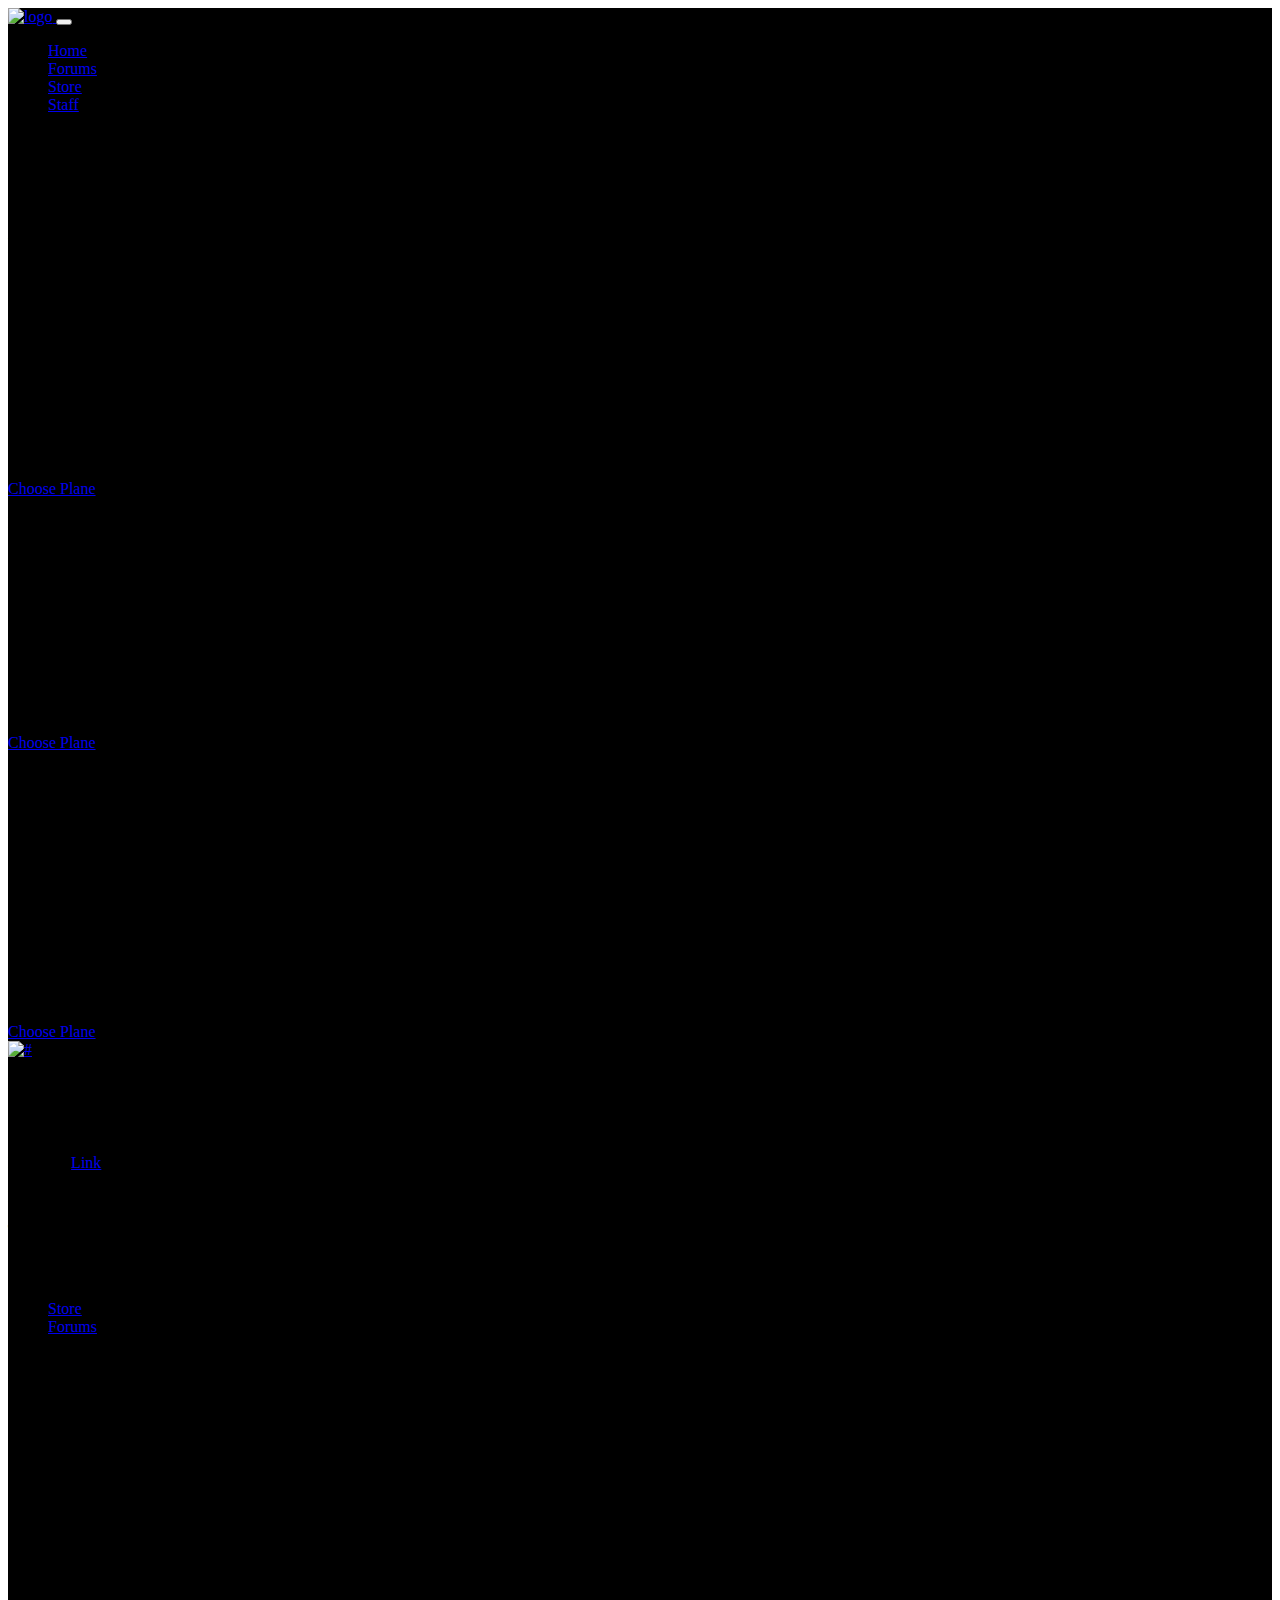
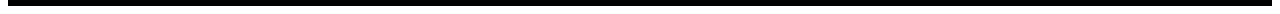
==== index.html @ 80702c4e "Merge pull request #1 from LouieHTran/configuration" ====
<!doctype html>
<html lang="en">
<head>
  <meta charset="utf-8">
  <meta name="viewport" content="width=device-width, initial-scale=1, shrink-to-fit=no">
  <title>PrismMC</title>
  <!-- Favicon --> <!-- Create Favicon for website -->
  <link rel="icon" href="img/favicon.png">
  <!-- Bootstrap CSS -->
  <link rel="stylesheet" href="css/bootstrap.min.css">
  <!-- Animate CSS -->
  <link rel="stylesheet" href="css/animate.css">
  <!-- owl carousel CSS -->
  <link rel="stylesheet" href="css/owl.carousel.min.css">
  <!-- font awesome CSS -->
  <link rel="stylesheet" href="css/all.css">
  <!-- flaticon CSS -->
  <link rel="stylesheet" href="css/flaticon.css">
  <link rel="stylesheet" href="css/themify-icons.css">
  <!-- font awesome CSS -->
  <link rel="stylesheet" href="css/magnific-popup.css">
  <!-- swiper CSS -->
  <link rel="stylesheet" href="css/slick.css">
  <!-- style CSS -->
  <link rel="stylesheet" href="css/style.css">
</head>

<body>
  <a name="top"></a>
  <div class="body_bg" style="background-color: black;">
    <a class="top" href="#top"><i class="fas fa-arrow-up"></i></a>

    <!-- header beginning -->
    <header class="main_menu">
      <div class="container">
        <div class="row align-items-center">
          <div class="col-lg-12">
            <nav class="navbar navbar-expand-lg navbar-light">
              <a class="navbar-brand" href="index.html"> <img src="img/logo.png" alt="logo"> </a>
              <button class="navbar-toggler" type="button" data-toggle="collapse"
                  data-target="#navbarSupportedContent" aria-controls="navbarSupportedContent"
                  aria-expanded="false" aria-label="Toggle navigation">
                  <span class="menu_icon"><i class="fas fa-bars"></i></span>
              </button>

              <div class="collapse navbar-collapse main-menu-item" id="navbarSupportedContent">
                <ul class="navbar-nav">
                  <li class="nav-item">
                    <a class="nav-link" href="index.html">Home</a>
                  </li>
                  <li class="nav-item">
                    <a class="nav-link" href="https://forums.prismmc.net">Forums</a>
                  </li>
                  <li class="nav-item">
                    <a class="nav-link" href="https://store.prismmc.net">Store</a>
                  </li>
                  <li class="nav-item">
                    <a class="nav-link" href="staff.html">Staff</a>
                  </li>
                </ul>
              </div>
            </nav>
          </div>
        </div>
      </div>
    </header>
    <!-- header ending -->

    <!-- banner beginning -->
    <section class="banner_part">
      <div class="container">
        <div class ="row align-items-center justfiy-content-between">
          <div class="col-lg-6 col-md-8">
            <div class="banner_text">
              <div class="banner_text_iner">
                <h1>Most Scuffed HCF Server Ever</h1> <!-- Get new h1 and p description -->
                <p>If you love HCF but hate the intensive pay-to-win aspects of
                  other servers, this server is that and more! It's even more
                  scuffed than the last! </p>
                </div>
              </div>
            </div>
          </div>
        </div>
      </section>
      <!-- banner ending -->

    <!-- tier pricing beginning -->
    <section class="pricing_part padding_top"> <!-- Rewrite scss pricing_part (name for single_pricing_part) -->
        <div class="container">
            <div class="row justify-content-center">
                <div class="col-lg-6">
                    <div class="section_tittle text-center"> <!-- Change section_tittle issue in common.scss (line139) -->
                        <h2>Ranks</h2>
                    </div>
                </div>
            </div>
            <div class="row justify-content-center">
                <div class="col-lg-3 col-sm-6">
                    <div class="single_pricing_part">
                        <p>Level 1</p>
                        <h3>$15.00</h3>
                        <ul>
                            <li>Colored Name (White)</li>
                            <li>1.5 hour Deathban</li>
                            <li>2 Lives</li>
                            <li>1 Vote Keys</li>
                            <li>Commands:<br>/hat
                        </ul>
                        <a href="#" class="btn_2">Choose Plane</a> <!-- change names for 'Choose Plane' -->
                    </div>
                </div>
                <div class="col-lg-3 col-sm-6">
                    <div class="single_pricing_part">
                        <p>Level 2</p>
                        <h3>$25.00</h3>
                        <ul>
                            <li>Colored Name (Gold)</li>
                            <li>1 hour Deathban</li>
                            <li>4 Lives</li>
                            <li>2 Vote Keys</li>
                            <li>Commands:<br>/craft<br>/hat
                        </ul>
                        <a href="#" class="btn_2">Choose Plane</a>
                    </div>
                </div>
                <div class="col-lg-3 col-sm-6">
                    <div class="single_pricing_part">
                        <p>Level 3</p>
                        <h3>$35.00</h3>
                        <ul>
                          <li>Colored Name (Diamond)</li>
                          <li>30 minute Deathban</li>
                          <li>6 Lives</li>
                          <li>3 Vote Keys</li>
                          <li>Commands:<br>/craft<br>/hat<br>/fixarmor<br>/bottle</li>
                        </ul>
                        <a href="#" class="btn_2">Choose Plane</a>
                    </div>
                </div>
            </div>
        </div>
    </section>
    <!-- tier pricing ending -->

    <!-- footer beginning -->
    <footer class="footer_part">
      <div class="footer_top">
          <div class="container">
              <div class="row">
                  <div class="col-sm-6 col-lg-3">
                      <div class="single_footer_part">
                          <a href="index.html" class="footer_logo_iner"> <img src="img/logo.png" alt="#"> </a>
                          <p>Heaven fruitful doesn't over lesser days appear creeping seasons so behold bearing</p> <!-- change description -->
                      </div>
                  </div>
                  <div class="col-sm-6 col-lg-3">
                      <div class="single_footer_part">
                          <h4>Contact Info</h4>
                          <p>Discord : <a href="https://discord.gg/efF7zVA">Link</a>
                          <p>Email : support@prismmc.net</p>
                          <p>Twitter :</p> <!-- Add link to twitter -->
                      </div>
                  </div>
                  <div class="col-sm-6 col-lg-3">
                      <div class="single_footer_part">
                          <h4>Important Links</h4>
                          <ul class="list-unstyled">
                              <li><a href="https://store.prismmc.net/">Store</a></li>
                              <li><a href="https://forums.prismmc.net/">Forums</a></li>
                          </ul>
                      </div>
                  </div>
                  <div class="col-sm-6 col-lg-3">
                      <div class="single_footer_part">
                          <iframe src="https://discordapp.com/widget?id=663951168111640586&theme=dark" width="350" height="250" allowtransparency="true" frameborder="0"></iframe>
                      </div>
                  </div>

              </div>
          </div>
      </div>
    </footer>
    <!--::footer_part end::-->








  </div>


  <!-- jquery plugins here-->
  <script src="js/jquery-1.12.1.min.js"></script>
  <!-- popper js -->
  <script src="js/popper.min.js"></script>
  <!-- bootstrap js -->
  <script src="js/bootstrap.min.js"></script>
  <!-- easing js -->
  <script src="js/jquery.magnific-popup.js"></script>
  <!-- swiper js -->
  <script src="js/swiper.min.js"></script>
  <!-- swiper js -->
  <script src="js/masonry.pkgd.js"></script>
  <!-- particles js -->
  <script src="js/owl.carousel.min.js"></script>
  <script src="js/jquery.nice-select.min.js"></script>
  <!-- slick js -->
  <script src="js/slick.min.js"></script>
  <script src="js/jquery.counterup.min.js"></script>
  <script src="js/waypoints.min.js"></script>
  <script src="js/contact.js"></script>
  <script src="js/jquery.ajaxchimp.min.js"></script>
  <script src="js/jquery.form.js"></script>
  <script src="js/jquery.validate.min.js"></script>
  <script src="js/mail-script.js"></script>
  <!-- custom js -->
  <script src="js/custom.js"></script>
</body>


</html>
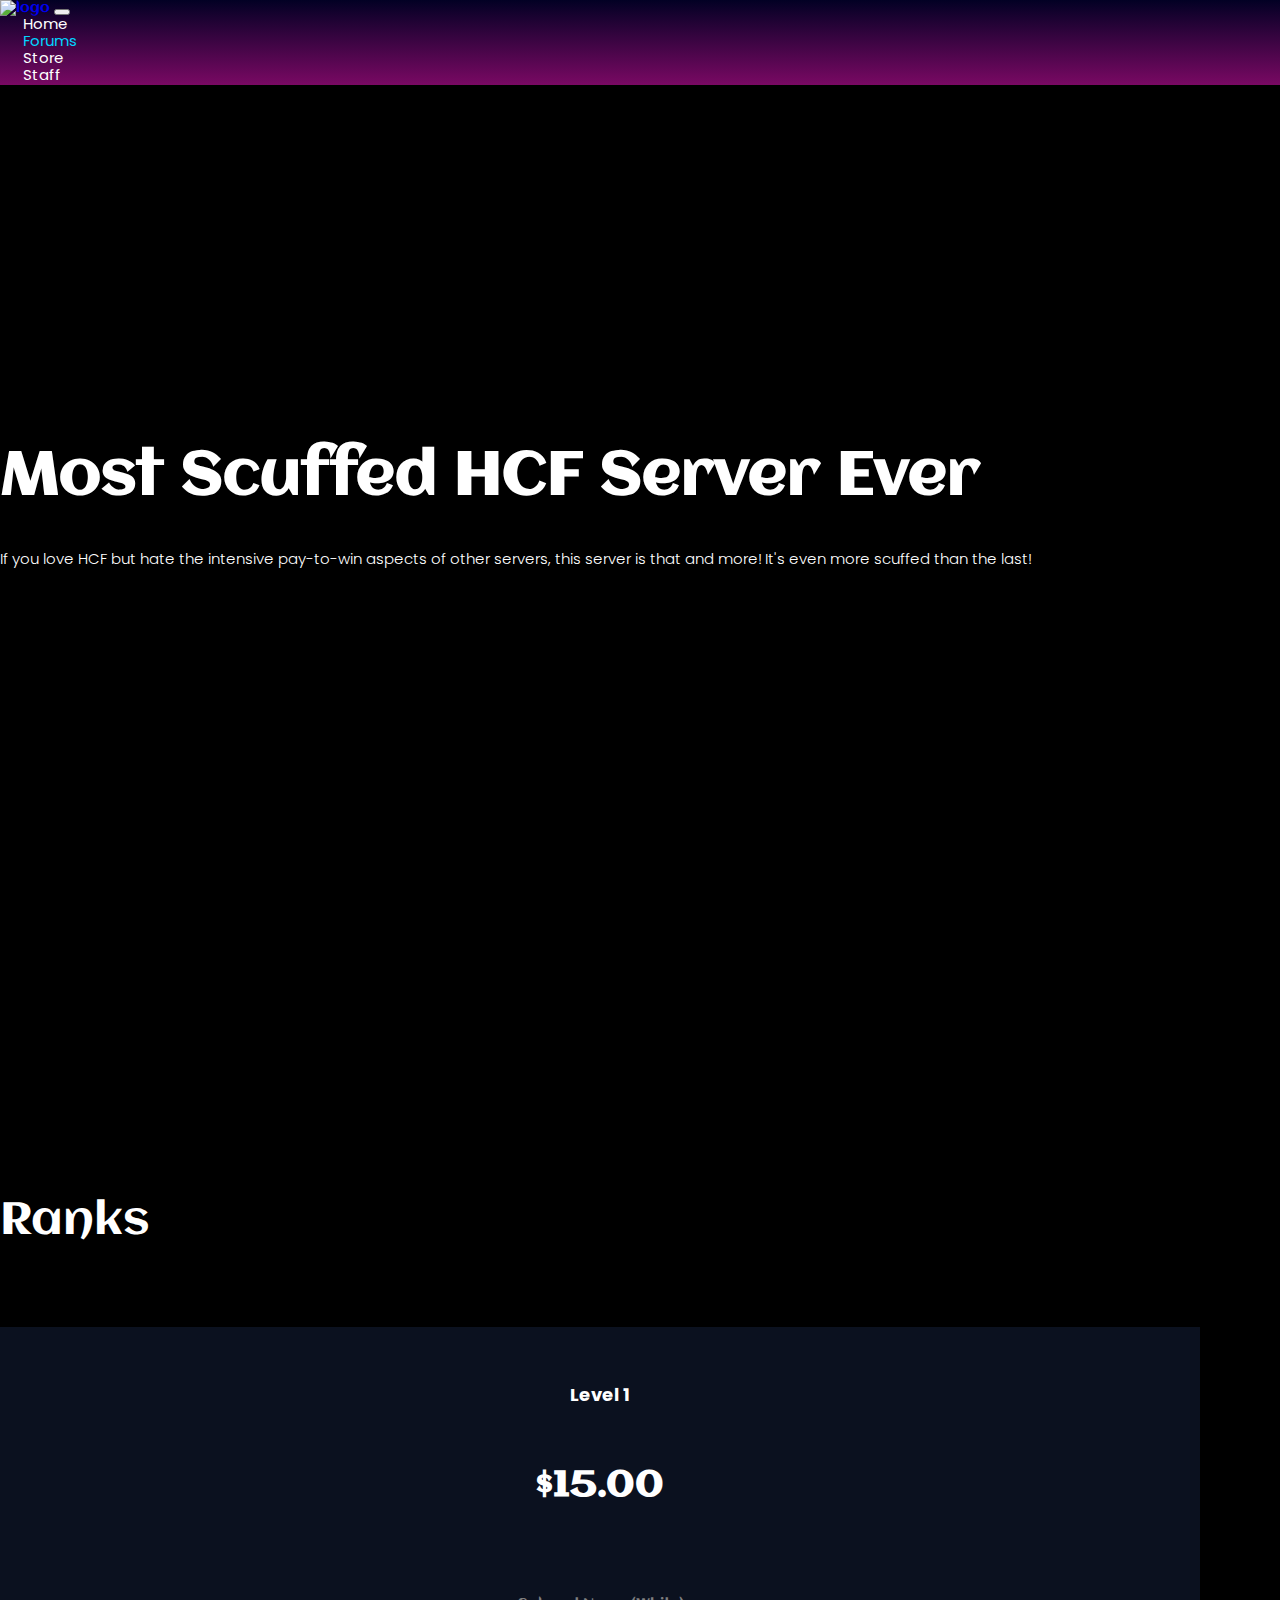
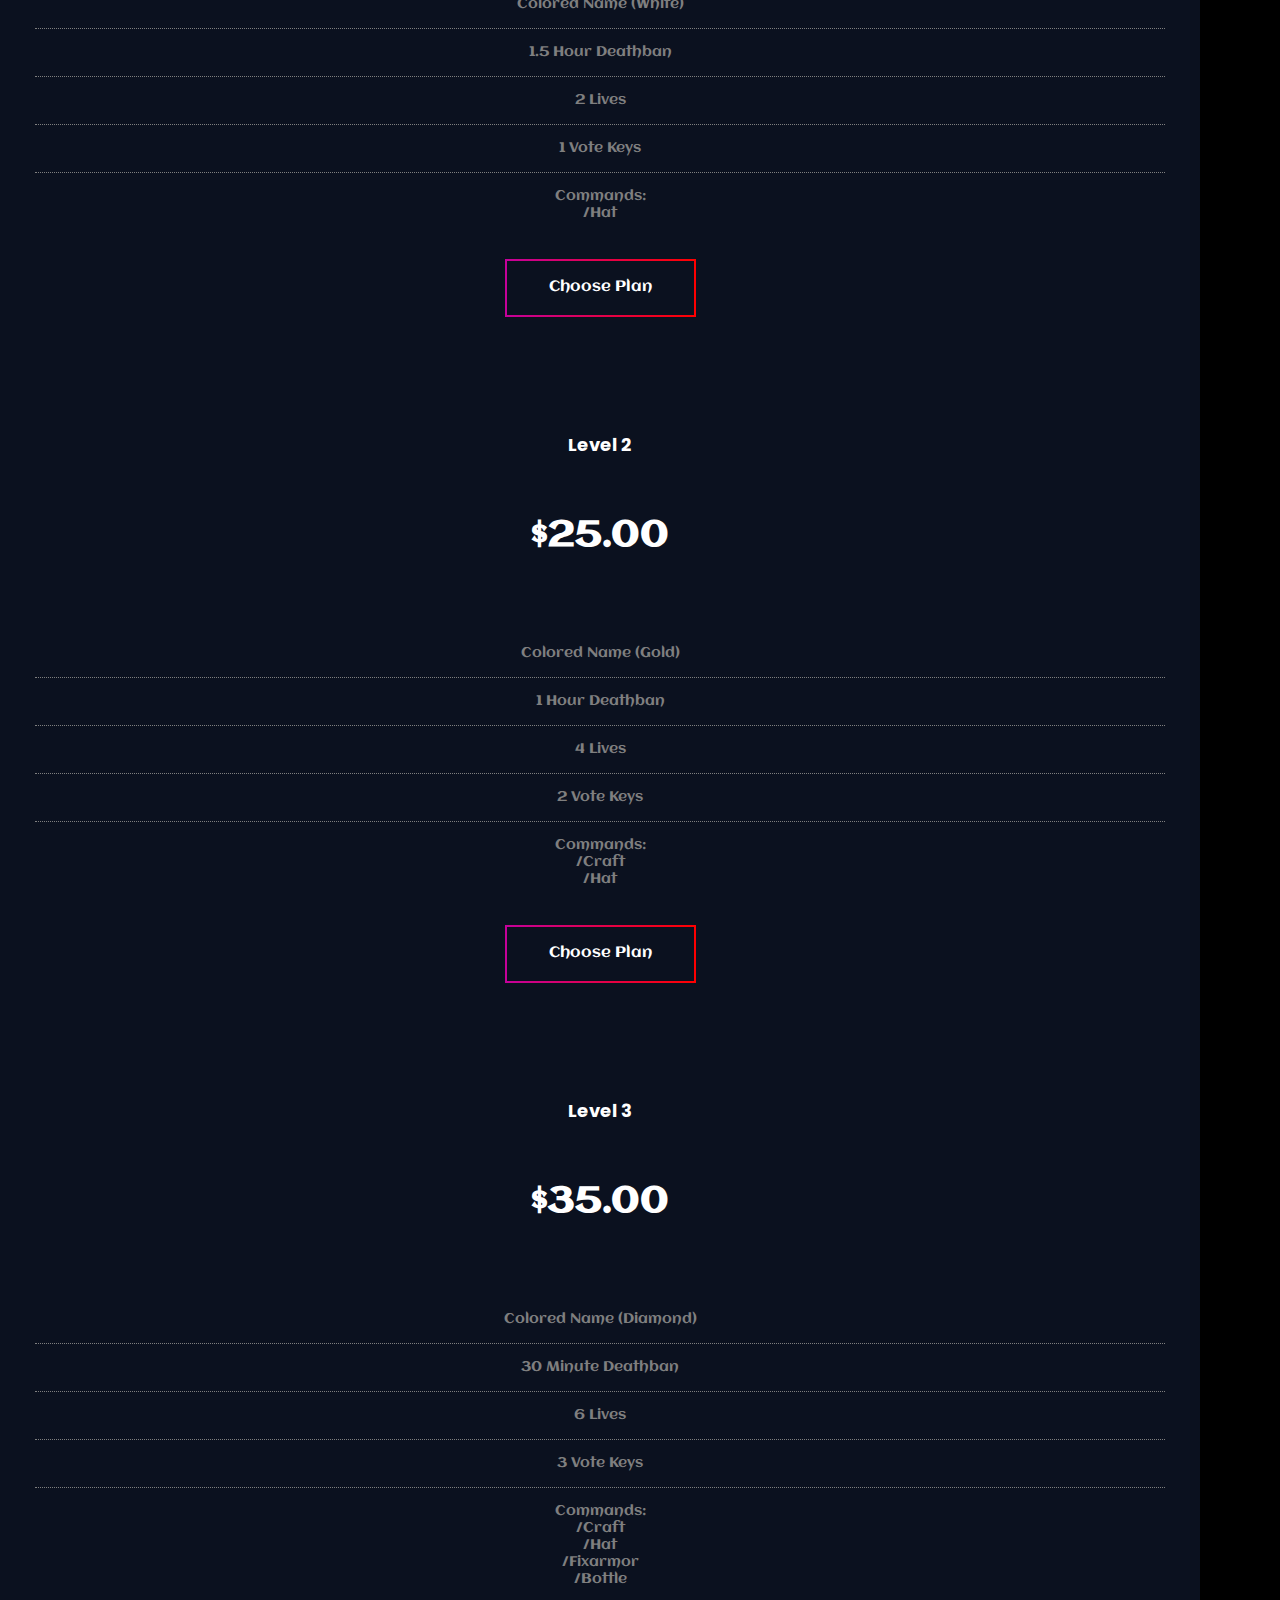
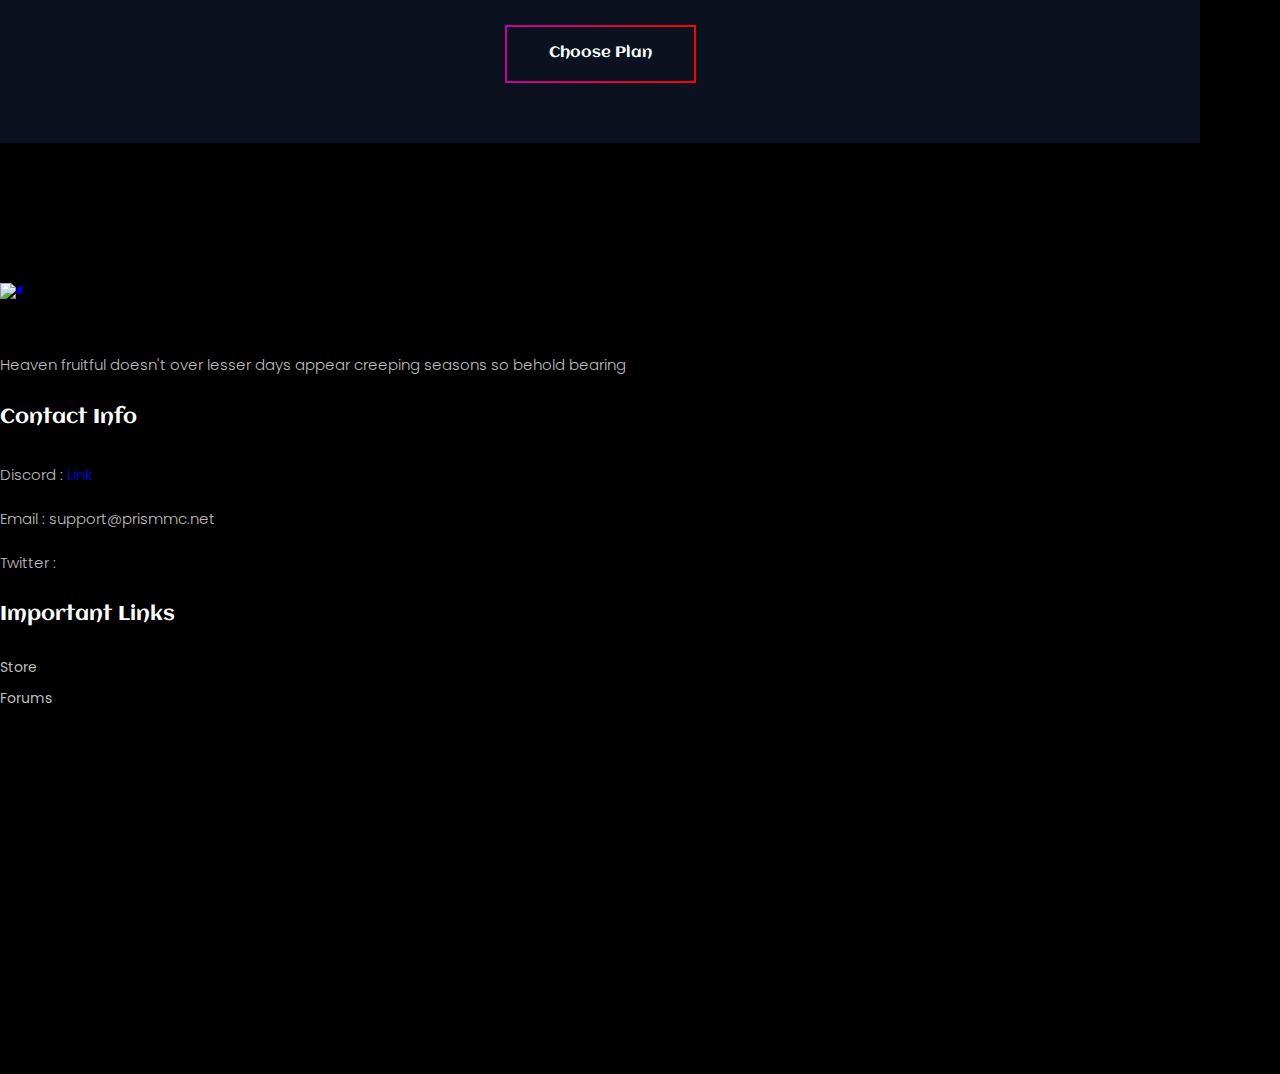
==== commit 5b82ca51: "Rename index to index.html" ====
--- a/index.html
+++ b/index.html
@@ -4,8 +4,11 @@
   <meta charset="utf-8">
   <meta name="viewport" content="width=device-width, initial-scale=1, shrink-to-fit=no">
   <title>PrismMC</title>
-  <!-- Favicon --> <!-- Create Favicon for website -->
-  <link rel="icon" href="img/favicon.png">
+  <!-- Favicon --> <!-- Get a better fucking favicon -->
+  <link rel="apple-touch-icon" sizes="180x180" href="img/favicon/apple-touch-icon.png">
+  <link rel="icon" type="image/png" sizes="32x32" href="img/favicon/favicon-32x32.png">
+  <link rel="icon" type="image/png" sizes="16x16" href="img/favicon/favicon-16x16.png">
+  <link rel="manifest" href="/site.webmanifest">
   <!-- Bootstrap CSS -->
   <link rel="stylesheet" href="css/bootstrap.min.css">
   <!-- Animate CSS -->
@@ -46,7 +49,7 @@
               <div class="collapse navbar-collapse main-menu-item" id="navbarSupportedContent">
                 <ul class="navbar-nav">
                   <li class="nav-item">
-                    <a class="nav-link" href="index.html">Home</a>
+                    <a class="nav-link" href="https://prismmc.net">Home</a>
                   </li>
                   <li class="nav-item">
                     <a class="nav-link" href="https://forums.prismmc.net">Forums</a>
@@ -107,7 +110,7 @@
                             <li>1 Vote Keys</li>
                             <li>Commands:<br>/hat
                         </ul>
-                        <a href="#" class="btn_2">Choose Plane</a> <!-- change names for 'Choose Plane' -->
+                        <a href="https://store.prismmc.net" class="btn_2">Choose Plan</a> <!-- change names for 'Choose Plane' -->
                     </div>
                 </div>
                 <div class="col-lg-3 col-sm-6">
@@ -121,7 +124,7 @@
                             <li>2 Vote Keys</li>
                             <li>Commands:<br>/craft<br>/hat
                         </ul>
-                        <a href="#" class="btn_2">Choose Plane</a>
+                        <a href="https://store.prismmc.net" class="btn_2">Choose Plan</a>
                     </div>
                 </div>
                 <div class="col-lg-3 col-sm-6">
@@ -135,7 +138,7 @@
                           <li>3 Vote Keys</li>
                           <li>Commands:<br>/craft<br>/hat<br>/fixarmor<br>/bottle</li>
                         </ul>
-                        <a href="#" class="btn_2">Choose Plane</a>
+                        <a href="https://store.prismmc.net" class="btn_2">Choose Plan</a>
                     </div>
                 </div>
             </div>
--- a/css/style.css
+++ b/css/style.css
@@ -0,0 +1,6495 @@
+/**************** extend css start ****************/
+@import url("https://fonts.googleapis.com/css?family=Aclonica|Poppins:300,400,500,600&display=swap");
+
+/* line 8, ../../01 cl html template/03_jun 2019/186_Gaiming_html/sass/_extends.scss */
+.main_menu .main-menu-item .nav-item a:before {
+  background-image: -webkit-gradient(linear, right top, left top, from(#c6019a), to(#ff0000));
+  background-image: -webkit-linear-gradient(right, #c6019a 0%, #ff0000 100%);
+  background-image: -o-linear-gradient(right, #c6019a 0%, #ff0000 100%);
+  background-image: linear-gradient(to left, #c6019a 0%, #ff0000 100%);
+}
+
+/**************** common css start ****************/
+/* line 3, ../../01 cl html template/03_jun 2019/186_Gaiming_html/sass/_common.scss */
+body {
+  font-family: "Aclonica", sans-serif;
+  padding: 0;
+  margin: 0;
+  font-size: 14px;
+}
+
+/* line 9, ../../01 cl html template/03_jun 2019/186_Gaiming_html/sass/_common.scss */
+.message_submit_form:focus {
+  outline: none;
+}
+
+/* line 12, ../../01 cl html template/03_jun 2019/186_Gaiming_html/sass/_common.scss */
+input:hover, input:focus {
+  outline: none !important;
+}
+
+/* line 15, ../../01 cl html template/03_jun 2019/186_Gaiming_html/sass/_common.scss */
+.gray_bg {
+  background-color: #f7f7f7;
+}
+
+/* line 18, ../../01 cl html template/03_jun 2019/186_Gaiming_html/sass/_common.scss */
+.section_padding {
+  padding: 140px 0px;
+}
+
+@media only screen and (min-width: 992px) and (max-width: 1200px) {
+  /* line 18, ../../01 cl html template/03_jun 2019/186_Gaiming_html/sass/_common.scss */
+  .section_padding {
+    padding: 100px 0px;
+  }
+}
+
+@media only screen and (min-width: 768px) and (max-width: 991px) {
+  /* line 18, ../../01 cl html template/03_jun 2019/186_Gaiming_html/sass/_common.scss */
+  .section_padding {
+    padding: 70px 0px;
+  }
+}
+
+@media (max-width: 576px) {
+  /* line 18, ../../01 cl html template/03_jun 2019/186_Gaiming_html/sass/_common.scss */
+  .section_padding {
+    padding: 70px 0px;
+  }
+}
+
+@media only screen and (min-width: 576px) and (max-width: 767px) {
+  /* line 18, ../../01 cl html template/03_jun 2019/186_Gaiming_html/sass/_common.scss */
+  .section_padding {
+    padding: 70px 0px;
+  }
+}
+
+/* line 33, ../../01 cl html template/03_jun 2019/186_Gaiming_html/sass/_common.scss */
+.single_padding_top {
+  padding-top: 140px !important;
+}
+
+@media only screen and (min-width: 992px) and (max-width: 1200px) {
+  /* line 33, ../../01 cl html template/03_jun 2019/186_Gaiming_html/sass/_common.scss */
+  .single_padding_top {
+    padding-top: 70px !important;
+  }
+}
+
+@media only screen and (min-width: 768px) and (max-width: 991px) {
+  /* line 33, ../../01 cl html template/03_jun 2019/186_Gaiming_html/sass/_common.scss */
+  .single_padding_top {
+    padding-top: 70px !important;
+  }
+}
+
+@media (max-width: 576px) {
+  /* line 33, ../../01 cl html template/03_jun 2019/186_Gaiming_html/sass/_common.scss */
+  .single_padding_top {
+    padding-top: 70px !important;
+  }
+}
+
+@media only screen and (min-width: 576px) and (max-width: 767px) {
+  /* line 33, ../../01 cl html template/03_jun 2019/186_Gaiming_html/sass/_common.scss */
+  .single_padding_top {
+    padding-top: 100px !important;
+  }
+}
+
+/* line 48, ../../01 cl html template/03_jun 2019/186_Gaiming_html/sass/_common.scss */
+.padding_top {
+  padding-top: 140px;
+}
+
+@media only screen and (min-width: 992px) and (max-width: 1200px) {
+  /* line 48, ../../01 cl html template/03_jun 2019/186_Gaiming_html/sass/_common.scss */
+  .padding_top {
+    padding-top: 100px;
+  }
+}
+
+@media only screen and (min-width: 768px) and (max-width: 991px) {
+  /* line 48, ../../01 cl html template/03_jun 2019/186_Gaiming_html/sass/_common.scss */
+  .padding_top {
+    padding-top: 70px;
+  }
+}
+
+@media (max-width: 576px) {
+  /* line 48, ../../01 cl html template/03_jun 2019/186_Gaiming_html/sass/_common.scss */
+  .padding_top {
+    padding-top: 70px;
+  }
+}
+
+@media only screen and (min-width: 576px) and (max-width: 767px) {
+  /* line 48, ../../01 cl html template/03_jun 2019/186_Gaiming_html/sass/_common.scss */
+  .padding_top {
+    padding-top: 70px;
+  }
+}
+
+/* line 63, ../../01 cl html template/03_jun 2019/186_Gaiming_html/sass/_common.scss */
+.padding_bottom {
+  padding-bottom: 140px;
+}
+
+@media only screen and (min-width: 992px) and (max-width: 1200px) {
+  /* line 63, ../../01 cl html template/03_jun 2019/186_Gaiming_html/sass/_common.scss */
+  .padding_bottom {
+    padding-bottom: 100px;
+  }
+}
+
+@media only screen and (min-width: 768px) and (max-width: 991px) {
+  /* line 63, ../../01 cl html template/03_jun 2019/186_Gaiming_html/sass/_common.scss */
+  .padding_bottom {
+    padding-bottom: 70px;
+  }
+}
+
+@media (max-width: 576px) {
+  /* line 63, ../../01 cl html template/03_jun 2019/186_Gaiming_html/sass/_common.scss */
+  .padding_bottom {
+    padding-bottom: 70px;
+  }
+}
+
+@media only screen and (min-width: 576px) and (max-width: 767px) {
+  /* line 63, ../../01 cl html template/03_jun 2019/186_Gaiming_html/sass/_common.scss */
+  .padding_bottom {
+    padding-bottom: 70px;
+  }
+}
+
+/* line 78, ../../01 cl html template/03_jun 2019/186_Gaiming_html/sass/_common.scss */
+a {
+  text-decoration: none;
+  -webkit-transition: 0.5s;
+  transition: 0.5s;
+}
+
+/* line 81, ../../01 cl html template/03_jun 2019/186_Gaiming_html/sass/_common.scss */
+a:hover {
+  outline: none;
+  text-decoration: none;
+}
+
+/* line 87, ../../01 cl html template/03_jun 2019/186_Gaiming_html/sass/_common.scss */
+h1, h2, h3, h4, h5, h6 {
+  color: #fff;
+  font-family: "Aclonica", sans-serif;
+}
+
+/* line 91, ../../01 cl html template/03_jun 2019/186_Gaiming_html/sass/_common.scss */
+p {
+  font-family: "Poppins", sans-serif;
+  line-height: 29px;
+  font-size: 15px;
+  margin-bottom: 0px;
+  color: #fff;
+  font-weight: 300;
+}
+
+/* line 99, ../../01 cl html template/03_jun 2019/186_Gaiming_html/sass/_common.scss */
+h2 {
+  font-size: 44px;
+  line-height: 28px;
+  font-weight: 600;
+  line-height: 1.222;
+}
+
+@media (max-width: 576px) {
+  /* line 99, ../../01 cl html template/03_jun 2019/186_Gaiming_html/sass/_common.scss */
+  h2 {
+    font-size: 22px;
+    line-height: 25px;
+  }
+}
+
+@media only screen and (min-width: 576px) and (max-width: 767px) {
+  /* line 99, ../../01 cl html template/03_jun 2019/186_Gaiming_html/sass/_common.scss */
+  h2 {
+    font-size: 24px;
+    line-height: 25px;
+  }
+}
+
+/* line 115, ../../01 cl html template/03_jun 2019/186_Gaiming_html/sass/_common.scss */
+h3 {
+  font-size: 24px;
+  line-height: 25px;
+}
+
+@media (max-width: 576px) {
+  /* line 115, ../../01 cl html template/03_jun 2019/186_Gaiming_html/sass/_common.scss */
+  h3 {
+    font-size: 20px;
+  }
+}
+
+/* line 124, ../../01 cl html template/03_jun 2019/186_Gaiming_html/sass/_common.scss */
+h5 {
+  font-size: 18px;
+  line-height: 22px;
+}
+
+/* line 129, ../../01 cl html template/03_jun 2019/186_Gaiming_html/sass/_common.scss */
+img {
+  max-width: 100%;
+}
+
+/* line 132, ../../01 cl html template/03_jun 2019/186_Gaiming_html/sass/_common.scss */
+a:focus, .button:focus, button:focus, .btn:focus {
+  text-decoration: none;
+  outline: none;
+  box-shadow: none;
+  -webkit-transition: 1s;
+  transition: 1s;
+}
+
+/* line 139, ../../01 cl html template/03_jun 2019/186_Gaiming_html/sass/_common.scss */
+.section_tittle {
+  margin-bottom: 80px;
+}
+
+@media (max-width: 991px) {
+  /* line 139, ../../01 cl html template/03_jun 2019/186_Gaiming_html/sass/_common.scss */
+  .section_tittle {
+    margin-bottom: 40px;
+  }
+}
+
+@media only screen and (min-width: 992px) and (max-width: 1200px) {
+  /* line 139, ../../01 cl html template/03_jun 2019/186_Gaiming_html/sass/_common.scss */
+  .section_tittle {
+    margin-bottom: 50px;
+  }
+}
+
+/* line 147, ../../01 cl html template/03_jun 2019/186_Gaiming_html/sass/_common.scss */
+.section_tittle h2 {
+  font-size: 45px;
+  color: #fff;
+  line-height: 50px;
+  font-weight: 500;
+  position: relative;
+  margin-bottom: 28px;
+}
+
+@media (max-width: 576px) {
+  /* line 147, ../../01 cl html template/03_jun 2019/186_Gaiming_html/sass/_common.scss */
+  .section_tittle h2 {
+    font-size: 25px;
+    line-height: 35px;
+    margin-bottom: 15px;
+  }
+}
+
+@media only screen and (min-width: 576px) and (max-width: 767px) {
+  /* line 147, ../../01 cl html template/03_jun 2019/186_Gaiming_html/sass/_common.scss */
+  .section_tittle h2 {
+    font-size: 25px;
+    line-height: 35px;
+    margin-bottom: 15px;
+  }
+}
+
+@media only screen and (min-width: 768px) and (max-width: 991px) {
+  /* line 147, ../../01 cl html template/03_jun 2019/186_Gaiming_html/sass/_common.scss */
+  .section_tittle h2 {
+    font-size: 30px;
+    line-height: 40px;
+    margin-bottom: 15px;
+  }
+}
+
+@media only screen and (min-width: 992px) and (max-width: 1200px) {
+  /* line 147, ../../01 cl html template/03_jun 2019/186_Gaiming_html/sass/_common.scss */
+  .section_tittle h2 {
+    font-size: 35px;
+    line-height: 40px;
+  }
+}
+
+/* line 175, ../../01 cl html template/03_jun 2019/186_Gaiming_html/sass/_common.scss */
+.section_tittle p {
+  text-transform: capitalize;
+  line-height: 30px;
+  font-family: "Poppins", sans-serif;
+}
+
+@media (max-width: 576px) {
+  /* line 175, ../../01 cl html template/03_jun 2019/186_Gaiming_html/sass/_common.scss */
+  .section_tittle p {
+    margin-bottom: 10px;
+  }
+}
+
+@media only screen and (min-width: 576px) and (max-width: 767px) {
+  /* line 175, ../../01 cl html template/03_jun 2019/186_Gaiming_html/sass/_common.scss */
+  .section_tittle p {
+    margin-bottom: 10px;
+  }
+}
+
+@media only screen and (min-width: 768px) and (max-width: 991px) {
+  /* line 175, ../../01 cl html template/03_jun 2019/186_Gaiming_html/sass/_common.scss */
+  .section_tittle p {
+    margin-bottom: 10px;
+  }
+}
+
+@media only screen and (min-width: 992px) and (max-width: 1200px) {
+  /* line 175, ../../01 cl html template/03_jun 2019/186_Gaiming_html/sass/_common.scss */
+  .section_tittle p {
+    margin-bottom: 10px;
+  }
+}
+
+/* line 193, ../../01 cl html template/03_jun 2019/186_Gaiming_html/sass/_common.scss */
+ul {
+  list-style: none;
+  margin: 0;
+  padding: 0;
+}
+
+/* line 198, ../../01 cl html template/03_jun 2019/186_Gaiming_html/sass/_common.scss */
+.mb_110 {
+  margin-bottom: 110px;
+}
+
+@media (max-width: 576px) {
+  /* line 198, ../../01 cl html template/03_jun 2019/186_Gaiming_html/sass/_common.scss */
+  .mb_110 {
+    margin-bottom: 220px;
+  }
+}
+
+/* line 205, ../../01 cl html template/03_jun 2019/186_Gaiming_html/sass/_common.scss */
+.mt_130 {
+  margin-top: 130px;
+}
+
+@media (max-width: 576px) {
+  /* line 205, ../../01 cl html template/03_jun 2019/186_Gaiming_html/sass/_common.scss */
+  .mt_130 {
+    margin-top: 70px;
+  }
+}
+
+@media only screen and (min-width: 576px) and (max-width: 767px) {
+  /* line 205, ../../01 cl html template/03_jun 2019/186_Gaiming_html/sass/_common.scss */
+  .mt_130 {
+    margin-top: 70px;
+  }
+}
+
+@media only screen and (min-width: 768px) and (max-width: 991px) {
+  /* line 205, ../../01 cl html template/03_jun 2019/186_Gaiming_html/sass/_common.scss */
+  .mt_130 {
+    margin-top: 70px;
+  }
+}
+
+@media only screen and (min-width: 992px) and (max-width: 1200px) {
+  /* line 205, ../../01 cl html template/03_jun 2019/186_Gaiming_html/sass/_common.scss */
+  .mt_130 {
+    margin-top: 70px;
+  }
+}
+
+/* line 220, ../../01 cl html template/03_jun 2019/186_Gaiming_html/sass/_common.scss */
+.mb_130 {
+  margin-bottom: 140px;
+}
+
+@media (max-width: 991px) {
+  /* line 220, ../../01 cl html template/03_jun 2019/186_Gaiming_html/sass/_common.scss */
+  .mb_130 {
+    margin-bottom: 70px;
+  }
+}
+
+@media only screen and (min-width: 992px) and (max-width: 1200px) {
+  /* line 220, ../../01 cl html template/03_jun 2019/186_Gaiming_html/sass/_common.scss */
+  .mb_130 {
+    margin-bottom: 100px;
+  }
+}
+
+/* line 229, ../../01 cl html template/03_jun 2019/186_Gaiming_html/sass/_common.scss */
+.padding_less_40 {
+  margin-bottom: -50px;
+}
+
+/* line 232, ../../01 cl html template/03_jun 2019/186_Gaiming_html/sass/_common.scss */
+.z_index {
+  z-index: 9 !important;
+  position: relative;
+}
+
+@media only screen and (min-width: 1200px) and (max-width: 3640px) {
+  /* line 238, ../../01 cl html template/03_jun 2019/186_Gaiming_html/sass/_common.scss */
+  .container {
+    max-width: 1200px;
+  }
+}
+
+@media (max-width: 1200px) {
+  /* line 243, ../../01 cl html template/03_jun 2019/186_Gaiming_html/sass/_common.scss */
+  [class*="hero-ani-"] {
+    display: none !important;
+  }
+}
+
+/* line 247, ../../01 cl html template/03_jun 2019/186_Gaiming_html/sass/_common.scss */
+.body_bg {
+  background-image: url("../img/body_bg.png");
+  background-position: center;
+  background-repeat: no-repeat;
+  background-size: cover;
+}
+
+/* line 251, ../../01 cl html template/03_jun 2019/186_Gaiming_html/sass/_common.scss */
+.black .footer_top {
+  padding: 65px 0 100px !important;
+}
+
+@media (max-width: 991px) {
+  /* line 251, ../../01 cl html template/03_jun 2019/186_Gaiming_html/sass/_common.scss */
+  .black .footer_top {
+    padding: 70px 0;
+  }
+}
+
+@media only screen and (min-width: 992px) and (max-width: 1200px) {
+  /* line 251, ../../01 cl html template/03_jun 2019/186_Gaiming_html/sass/_common.scss */
+  .black .footer_top {
+    padding: 100px 0;
+  }
+}
+
+/* line 260, ../../01 cl html template/03_jun 2019/186_Gaiming_html/sass/_common.scss */
+.black p {
+  color: #888888;
+}
+
+/* line 263, ../../01 cl html template/03_jun 2019/186_Gaiming_html/sass/_common.scss */
+.black h2, .black h3, .black h4, .black h5 {
+  color: #2f2d4e;
+}
+
+/* line 266, ../../01 cl html template/03_jun 2019/186_Gaiming_html/sass/_common.scss */
+.black .copygight_text {
+  background-color: #ebebeb !important;
+}
+
+/**************** common css end ****************/
+/* Main Button Area css
+============================================================================================ */
+/* line 3, ../../01 cl html template/03_jun 2019/186_Gaiming_html/sass/_button.scss */
+.submit_btn {
+  width: auto;
+  display: inline-block;
+  background: #fff;
+  padding: 0px 50px;
+  color: #fff;
+  font-size: 13px;
+  font-weight: 500;
+  line-height: 50px;
+  border-radius: 5px;
+  outline: none !important;
+  box-shadow: none !important;
+  text-align: center;
+  border: 1px solid #edeff2;
+  cursor: pointer;
+  -webkit-transition: 0.5s;
+  transition: 0.5s;
+}
+
+/* line 19, ../../01 cl html template/03_jun 2019/186_Gaiming_html/sass/_button.scss */
+.submit_btn:hover {
+  background: transparent;
+}
+
+/* line 24, ../../01 cl html template/03_jun 2019/186_Gaiming_html/sass/_button.scss */
+.btn_1 {
+  display: inline-block;
+  padding: 18.5px 40px;
+  border-radius: 0;
+  font-size: 15px;
+  font-family: "Aclonica", sans-serif;
+  font-weight: 500;
+  color: #fff;
+  -o-transition: all .4s ease-in-out;
+  -webkit-transition: all .4s ease-in-out;
+  transition: all .4s ease-in-out;
+  text-transform: capitalize;
+  background-size: 200% auto;
+  border: 1px solid transparent;
+}
+
+/* line 39, ../../01 cl html template/03_jun 2019/186_Gaiming_html/sass/_button.scss */
+.btn_1:hover {
+  color: #fff !important;
+  background-position: right center;
+}
+
+@media (max-width: 576px) {
+  /* line 24, ../../01 cl html template/03_jun 2019/186_Gaiming_html/sass/_button.scss */
+  .btn_1 {
+    padding: 10px 30px;
+    margin-top: 20px;
+  }
+}
+
+@media only screen and (min-width: 576px) and (max-width: 767px) {
+  /* line 24, ../../01 cl html template/03_jun 2019/186_Gaiming_html/sass/_button.scss */
+  .btn_1 {
+    padding: 10px 30px;
+    margin-top: 20px;
+  }
+}
+
+@media only screen and (min-width: 768px) and (max-width: 991px) {
+  /* line 24, ../../01 cl html template/03_jun 2019/186_Gaiming_html/sass/_button.scss */
+  .btn_1 {
+    padding: 10px 30px;
+    margin-top: 25px;
+  }
+}
+
+/* line 60, ../../01 cl html template/03_jun 2019/186_Gaiming_html/sass/_button.scss */
+.btn_2 {
+  display: inline-block;
+  padding: 18.5px 40px;
+  border-radius: 0;
+  background-color: #fff;
+  font-size: 15px;
+  font-family: "Aclonica", sans-serif;
+  font-weight: 500;
+  color: #1a1a1a;
+  -o-transition: all .4s ease-in-out;
+  -webkit-transition: all .4s ease-in-out;
+  transition: all .4s ease-in-out;
+  text-transform: capitalize;
+  border: 1px solid #8f9091;
+  background-size: 200% auto;
+}
+
+/* line 75, ../../01 cl html template/03_jun 2019/186_Gaiming_html/sass/_button.scss */
+.btn_2:hover {
+  color: #fff !important;
+  border: 1px solid #ff0000;
+  background-position: right center;
+  background-color: #ff0000;
+}
+
+@media (max-width: 576px) {
+  /* line 60, ../../01 cl html template/03_jun 2019/186_Gaiming_html/sass/_button.scss */
+  .btn_2 {
+    padding: 10px 30px;
+    margin-top: 20px;
+  }
+}
+
+@media only screen and (min-width: 576px) and (max-width: 767px) {
+  /* line 60, ../../01 cl html template/03_jun 2019/186_Gaiming_html/sass/_button.scss */
+  .btn_2 {
+    padding: 10px 30px;
+    margin-top: 20px;
+  }
+}
+
+@media only screen and (min-width: 768px) and (max-width: 991px) {
+  /* line 60, ../../01 cl html template/03_jun 2019/186_Gaiming_html/sass/_button.scss */
+  .btn_2 {
+    padding: 10px 30px;
+    margin-top: 25px;
+  }
+}
+
+/* line 97, ../../01 cl html template/03_jun 2019/186_Gaiming_html/sass/_button.scss */
+.btn_4 {
+  color: #ff0000;
+  font-size: 15px;
+  font-weight: 700;
+  margin-top: 53px;
+  display: inline-block;
+}
+
+@media (max-width: 991px) {
+  /* line 97, ../../01 cl html template/03_jun 2019/186_Gaiming_html/sass/_button.scss */
+  .btn_4 {
+    margin-top: 30px;
+  }
+}
+
+/* line 109, ../../01 cl html template/03_jun 2019/186_Gaiming_html/sass/_button.scss */
+.btn_4 img {
+  width: 20px;
+  margin-left: 15px;
+}
+
+/*=================== custom button rule start ====================*/
+/* line 117, ../../01 cl html template/03_jun 2019/186_Gaiming_html/sass/_button.scss */
+.button {
+  display: inline-block;
+  border: 1px solid transparent;
+  font-size: 15px;
+  font-weight: 500;
+  padding: 12px 54px;
+  border-radius: 4px;
+  color: #fff;
+  border: 1px solid #edeff2;
+  text-transform: uppercase;
+  background-color: #ff0000;
+  cursor: pointer;
+  -webkit-transition: 0.5s;
+  transition: 0.5s;
+}
+
+@media (max-width: 767px) {
+  /* line 117, ../../01 cl html template/03_jun 2019/186_Gaiming_html/sass/_button.scss */
+  .button {
+    font-size: 13px;
+    padding: 9px 24px;
+  }
+}
+
+/* line 136, ../../01 cl html template/03_jun 2019/186_Gaiming_html/sass/_button.scss */
+.button:hover {
+  color: #fff;
+}
+
+/* line 141, ../../01 cl html template/03_jun 2019/186_Gaiming_html/sass/_button.scss */
+.button-link {
+  letter-spacing: 0;
+  color: #3b1d82;
+  border: 0;
+  padding: 0;
+}
+
+/* line 147, ../../01 cl html template/03_jun 2019/186_Gaiming_html/sass/_button.scss */
+.button-link:hover {
+  background: transparent;
+  color: #3b1d82;
+}
+
+/* line 153, ../../01 cl html template/03_jun 2019/186_Gaiming_html/sass/_button.scss */
+.button-header {
+  color: #fff;
+  border-color: #edeff2;
+}
+
+/* line 157, ../../01 cl html template/03_jun 2019/186_Gaiming_html/sass/_button.scss */
+.button-header:hover {
+  background: #b8024c;
+  color: #fff;
+}
+
+/* line 163, ../../01 cl html template/03_jun 2019/186_Gaiming_html/sass/_button.scss */
+.button-contactForm {
+  color: #fff;
+  border-color: #edeff2;
+  padding: 12px 25px;
+}
+
+/* End Main Button Area css
+============================================================================================ */
+/* Start Blog Area css
+============================================================================================ */
+/* line 5, ../../01 cl html template/03_jun 2019/186_Gaiming_html/sass/_blog.scss */
+.latest-blog-area .area-heading {
+  margin-bottom: 70px;
+}
+
+/* line 10, ../../01 cl html template/03_jun 2019/186_Gaiming_html/sass/_blog.scss */
+.blog_area a {
+  color: #666666 !important;
+  text-decoration: none;
+  -webkit-transition: 0.5s;
+  transition: 0.5s;
+}
+
+/* line 14, ../../01 cl html template/03_jun 2019/186_Gaiming_html/sass/_blog.scss */
+.blog_area a:hover, .blog_area a :hover {
+  color: #ff0000;
+}
+
+/* line 18, ../../01 cl html template/03_jun 2019/186_Gaiming_html/sass/_blog.scss */
+.blog_area p {
+  color: #888888;
+}
+
+/* line 21, ../../01 cl html template/03_jun 2019/186_Gaiming_html/sass/_blog.scss */
+.blog_area h1, .blog_area h2, .blog_area h3, .blog_area h4, .blog_area h5, .blog_area h6 {
+  color: #2f2d4e;
+}
+
+/* line 26, ../../01 cl html template/03_jun 2019/186_Gaiming_html/sass/_blog.scss */
+.single-blog {
+  overflow: hidden;
+  margin-bottom: 30px;
+}
+
+/* line 30, ../../01 cl html template/03_jun 2019/186_Gaiming_html/sass/_blog.scss */
+.single-blog:hover {
+  box-shadow: 0px 10px 20px 0px rgba(42, 34, 123, 0.1);
+}
+
+/* line 34, ../../01 cl html template/03_jun 2019/186_Gaiming_html/sass/_blog.scss */
+.single-blog .thumb {
+  overflow: hidden;
+  position: relative;
+}
+
+/* line 38, ../../01 cl html template/03_jun 2019/186_Gaiming_html/sass/_blog.scss */
+.single-blog .thumb:after {
+  content: '';
+  position: absolute;
+  left: 0;
+  top: 0;
+  width: 100%;
+  height: 100%;
+  background: #000;
+  opacity: 0;
+  -webkit-transition: 0.5s;
+  transition: 0.5s;
+}
+
+/* line 51, ../../01 cl html template/03_jun 2019/186_Gaiming_html/sass/_blog.scss */
+.single-blog h4 {
+  border-bottom: 1px solid #dfdfdf;
+  padding-bottom: 34px;
+  margin-bottom: 25px;
+}
+
+/* line 58, ../../01 cl html template/03_jun 2019/186_Gaiming_html/sass/_blog.scss */
+.single-blog a {
+  font-size: 20px;
+  font-weight: 600;
+}
+
+/* line 68, ../../01 cl html template/03_jun 2019/186_Gaiming_html/sass/_blog.scss */
+.single-blog .date {
+  color: #888;
+  text-align: left;
+  display: inline-block;
+  font-size: 13px;
+  font-weight: 300;
+}
+
+/* line 76, ../../01 cl html template/03_jun 2019/186_Gaiming_html/sass/_blog.scss */
+.single-blog .tag {
+  text-align: left;
+  display: inline-block;
+  float: left;
+  font-size: 13px;
+  font-weight: 300;
+  margin-right: 22px;
+  position: relative;
+}
+
+/* line 86, ../../01 cl html template/03_jun 2019/186_Gaiming_html/sass/_blog.scss */
+.single-blog .tag:after {
+  content: '';
+  position: absolute;
+  width: 1px;
+  height: 10px;
+  background: #acacac;
+  right: -12px;
+  top: 7px;
+}
+
+@media (max-width: 1199px) {
+  /* line 76, ../../01 cl html template/03_jun 2019/186_Gaiming_html/sass/_blog.scss */
+  .single-blog .tag {
+    margin-right: 8px;
+  }
+  /* line 100, ../../01 cl html template/03_jun 2019/186_Gaiming_html/sass/_blog.scss */
+  .single-blog .tag:after {
+    display: none;
+  }
+}
+
+/* line 106, ../../01 cl html template/03_jun 2019/186_Gaiming_html/sass/_blog.scss */
+.single-blog .likes {
+  margin-right: 16px;
+}
+
+@media (max-width: 800px) {
+  /* line 26, ../../01 cl html template/03_jun 2019/186_Gaiming_html/sass/_blog.scss */
+  .single-blog {
+    margin-bottom: 30px;
+  }
+}
+
+/* line 114, ../../01 cl html template/03_jun 2019/186_Gaiming_html/sass/_blog.scss */
+.single-blog .single-blog-content {
+  padding: 30px;
+}
+
+/* line 118, ../../01 cl html template/03_jun 2019/186_Gaiming_html/sass/_blog.scss */
+.single-blog .single-blog-content .meta-bottom p {
+  font-size: 13px;
+  font-weight: 300;
+}
+
+/* line 123, ../../01 cl html template/03_jun 2019/186_Gaiming_html/sass/_blog.scss */
+.single-blog .single-blog-content .meta-bottom i {
+  color: #edeff2;
+  font-size: 13px;
+  margin-right: 7px;
+}
+
+@media (max-width: 1199px) {
+  /* line 114, ../../01 cl html template/03_jun 2019/186_Gaiming_html/sass/_blog.scss */
+  .single-blog .single-blog-content {
+    padding: 15px;
+  }
+}
+
+/* line 137, ../../01 cl html template/03_jun 2019/186_Gaiming_html/sass/_blog.scss */
+.single-blog:hover .thumb:after {
+  opacity: .7;
+  -webkit-transition: 0.5s;
+  transition: 0.5s;
+}
+
+@media (max-width: 1199px) {
+  /* line 145, ../../01 cl html template/03_jun 2019/186_Gaiming_html/sass/_blog.scss */
+  .single-blog h4 {
+    transition: all 300ms linear 0s;
+    border-bottom: 1px solid #dfdfdf;
+    padding-bottom: 14px;
+    margin-bottom: 12px;
+  }
+  /* line 151, ../../01 cl html template/03_jun 2019/186_Gaiming_html/sass/_blog.scss */
+  .single-blog h4 a {
+    font-size: 18px;
+  }
+}
+
+/* line 159, ../../01 cl html template/03_jun 2019/186_Gaiming_html/sass/_blog.scss */
+.full_image.single-blog {
+  position: relative;
+}
+
+/* line 162, ../../01 cl html template/03_jun 2019/186_Gaiming_html/sass/_blog.scss */
+.full_image.single-blog .single-blog-content {
+  position: absolute;
+  left: 35px;
+  bottom: 0;
+  opacity: 0;
+  visibility: hidden;
+  -webkit-transition: 0.5s;
+  transition: 0.5s;
+}
+
+@media (min-width: 992px) {
+  /* line 162, ../../01 cl html template/03_jun 2019/186_Gaiming_html/sass/_blog.scss */
+  .full_image.single-blog .single-blog-content {
+    bottom: 100px;
+  }
+}
+
+/* line 181, ../../01 cl html template/03_jun 2019/186_Gaiming_html/sass/_blog.scss */
+.full_image.single-blog h4 {
+  -webkit-transition: 0.5s;
+  transition: 0.5s;
+  border-bottom: none;
+  padding-bottom: 5px;
+}
+
+/* line 187, ../../01 cl html template/03_jun 2019/186_Gaiming_html/sass/_blog.scss */
+.full_image.single-blog a {
+  font-size: 20px;
+  font-weight: 600;
+}
+
+/* line 197, ../../01 cl html template/03_jun 2019/186_Gaiming_html/sass/_blog.scss */
+.full_image.single-blog .date {
+  color: #fff;
+}
+
+/* line 202, ../../01 cl html template/03_jun 2019/186_Gaiming_html/sass/_blog.scss */
+.full_image.single-blog:hover .single-blog-content {
+  opacity: 1;
+  visibility: visible;
+  -webkit-transition: 0.5s;
+  transition: 0.5s;
+}
+
+/* End Blog Area css
+============================================================================================ */
+/* Latest Blog Area css
+============================================================================================ */
+/* line 226, ../../01 cl html template/03_jun 2019/186_Gaiming_html/sass/_blog.scss */
+.l_blog_item .l_blog_text .date {
+  margin-top: 24px;
+  margin-bottom: 15px;
+}
+
+/* line 230, ../../01 cl html template/03_jun 2019/186_Gaiming_html/sass/_blog.scss */
+.l_blog_item .l_blog_text .date a {
+  font-size: 12px;
+}
+
+/* line 236, ../../01 cl html template/03_jun 2019/186_Gaiming_html/sass/_blog.scss */
+.l_blog_item .l_blog_text h4 {
+  font-size: 18px;
+  border-bottom: 1px solid #eeeeee;
+  margin-bottom: 0px;
+  padding-bottom: 20px;
+  -webkit-transition: 0.5s;
+  transition: 0.5s;
+}
+
+/* line 249, ../../01 cl html template/03_jun 2019/186_Gaiming_html/sass/_blog.scss */
+.l_blog_item .l_blog_text p {
+  margin-bottom: 0px;
+  padding-top: 20px;
+}
+
+/* End Latest Blog Area css
+============================================================================================ */
+/* Causes Area css
+============================================================================================ */
+/* line 265, ../../01 cl html template/03_jun 2019/186_Gaiming_html/sass/_blog.scss */
+.causes_slider .owl-dots {
+  text-align: center;
+  margin-top: 80px;
+}
+
+/* line 269, ../../01 cl html template/03_jun 2019/186_Gaiming_html/sass/_blog.scss */
+.causes_slider .owl-dots .owl-dot {
+  height: 14px;
+  width: 14px;
+  background: #eeeeee;
+  display: inline-block;
+  margin-right: 7px;
+}
+
+/* line 276, ../../01 cl html template/03_jun 2019/186_Gaiming_html/sass/_blog.scss */
+.causes_slider .owl-dots .owl-dot:last-child {
+  margin-right: 0px;
+}
+
+/* line 287, ../../01 cl html template/03_jun 2019/186_Gaiming_html/sass/_blog.scss */
+.causes_item {
+  background: #fff;
+}
+
+/* line 290, ../../01 cl html template/03_jun 2019/186_Gaiming_html/sass/_blog.scss */
+.causes_item .causes_img {
+  position: relative;
+}
+
+/* line 293, ../../01 cl html template/03_jun 2019/186_Gaiming_html/sass/_blog.scss */
+.causes_item .causes_img .c_parcent {
+  position: absolute;
+  bottom: 0px;
+  width: 100%;
+  left: 0px;
+  height: 3px;
+  background: rgba(255, 255, 255, 0.5);
+}
+
+/* line 301, ../../01 cl html template/03_jun 2019/186_Gaiming_html/sass/_blog.scss */
+.causes_item .causes_img .c_parcent span {
+  width: 70%;
+  height: 3px;
+  position: absolute;
+  left: 0px;
+  bottom: 0px;
+}
+
+/* line 309, ../../01 cl html template/03_jun 2019/186_Gaiming_html/sass/_blog.scss */
+.causes_item .causes_img .c_parcent span:before {
+  content: "75%";
+  position: absolute;
+  right: -10px;
+  bottom: 0px;
+  color: #fff;
+  padding: 0px 5px;
+}
+
+/* line 322, ../../01 cl html template/03_jun 2019/186_Gaiming_html/sass/_blog.scss */
+.causes_item .causes_text {
+  padding: 30px 35px 40px 30px;
+}
+
+/* line 325, ../../01 cl html template/03_jun 2019/186_Gaiming_html/sass/_blog.scss */
+.causes_item .causes_text h4 {
+  font-size: 18px;
+  font-weight: 600;
+  margin-bottom: 15px;
+  cursor: pointer;
+}
+
+/* line 338, ../../01 cl html template/03_jun 2019/186_Gaiming_html/sass/_blog.scss */
+.causes_item .causes_text p {
+  font-size: 14px;
+  line-height: 24px;
+  font-weight: 300;
+  margin-bottom: 0px;
+}
+
+/* line 348, ../../01 cl html template/03_jun 2019/186_Gaiming_html/sass/_blog.scss */
+.causes_item .causes_bottom a {
+  width: 50%;
+  border: 1px solid;
+  text-align: center;
+  float: left;
+  line-height: 50px;
+  color: #fff;
+  font-size: 14px;
+  font-weight: 500;
+}
+
+/* line 360, ../../01 cl html template/03_jun 2019/186_Gaiming_html/sass/_blog.scss */
+.causes_item .causes_bottom a + a {
+  border-color: #eeeeee;
+  background: #fff;
+  font-size: 14px;
+}
+
+/* End Causes Area css
+============================================================================================ */
+/*================= latest_blog_area css =============*/
+/* line 376, ../../01 cl html template/03_jun 2019/186_Gaiming_html/sass/_blog.scss */
+.latest_blog_area {
+  background: #f9f9ff;
+}
+
+/* line 380, ../../01 cl html template/03_jun 2019/186_Gaiming_html/sass/_blog.scss */
+.single-recent-blog-post {
+  margin-bottom: 30px;
+}
+
+/* line 383, ../../01 cl html template/03_jun 2019/186_Gaiming_html/sass/_blog.scss */
+.single-recent-blog-post .thumb {
+  overflow: hidden;
+}
+
+/* line 386, ../../01 cl html template/03_jun 2019/186_Gaiming_html/sass/_blog.scss */
+.single-recent-blog-post .thumb img {
+  transition: all 0.7s linear;
+}
+
+/* line 391, ../../01 cl html template/03_jun 2019/186_Gaiming_html/sass/_blog.scss */
+.single-recent-blog-post .details {
+  padding-top: 30px;
+}
+
+/* line 394, ../../01 cl html template/03_jun 2019/186_Gaiming_html/sass/_blog.scss */
+.single-recent-blog-post .details .sec_h4 {
+  line-height: 24px;
+  padding: 10px 0px 13px;
+  transition: all 0.3s linear;
+}
+
+/* line 405, ../../01 cl html template/03_jun 2019/186_Gaiming_html/sass/_blog.scss */
+.single-recent-blog-post .date {
+  font-size: 14px;
+  line-height: 24px;
+  font-weight: 400;
+}
+
+/* line 412, ../../01 cl html template/03_jun 2019/186_Gaiming_html/sass/_blog.scss */
+.single-recent-blog-post:hover img {
+  transform: scale(1.23) rotate(10deg);
+}
+
+/* line 419, ../../01 cl html template/03_jun 2019/186_Gaiming_html/sass/_blog.scss */
+.tags .tag_btn {
+  font-size: 12px;
+  font-weight: 500;
+  line-height: 20px;
+  border: 1px solid #eeeeee;
+  display: inline-block;
+  padding: 1px 18px;
+  text-align: center;
+}
+
+/* line 433, ../../01 cl html template/03_jun 2019/186_Gaiming_html/sass/_blog.scss */
+.tags .tag_btn + .tag_btn {
+  margin-left: 2px;
+}
+
+/*========= blog_categorie_area css ===========*/
+/* line 440, ../../01 cl html template/03_jun 2019/186_Gaiming_html/sass/_blog.scss */
+.blog_categorie_area {
+  padding-top: 30px;
+  padding-bottom: 30px;
+}
+
+@media (min-width: 900px) {
+  /* line 440, ../../01 cl html template/03_jun 2019/186_Gaiming_html/sass/_blog.scss */
+  .blog_categorie_area {
+    padding-top: 80px;
+    padding-bottom: 80px;
+  }
+}
+
+@media (min-width: 1100px) {
+  /* line 440, ../../01 cl html template/03_jun 2019/186_Gaiming_html/sass/_blog.scss */
+  .blog_categorie_area {
+    padding-top: 120px;
+    padding-bottom: 120px;
+  }
+}
+
+/* line 456, ../../01 cl html template/03_jun 2019/186_Gaiming_html/sass/_blog.scss */
+.categories_post {
+  position: relative;
+  text-align: center;
+  cursor: pointer;
+}
+
+/* line 461, ../../01 cl html template/03_jun 2019/186_Gaiming_html/sass/_blog.scss */
+.categories_post img {
+  max-width: 100%;
+}
+
+/* line 465, ../../01 cl html template/03_jun 2019/186_Gaiming_html/sass/_blog.scss */
+.categories_post .categories_details {
+  position: absolute;
+  top: 20px;
+  left: 20px;
+  right: 20px;
+  bottom: 20px;
+  background: rgba(34, 34, 34, 0.75);
+  color: #fff;
+  transition: all 0.3s linear;
+  display: flex;
+  align-items: center;
+  justify-content: center;
+}
+
+/* line 478, ../../01 cl html template/03_jun 2019/186_Gaiming_html/sass/_blog.scss */
+.categories_post .categories_details h5 {
+  margin-bottom: 0px;
+  font-size: 18px;
+  line-height: 26px;
+  text-transform: uppercase;
+  color: #fff;
+  position: relative;
+}
+
+/* line 496, ../../01 cl html template/03_jun 2019/186_Gaiming_html/sass/_blog.scss */
+.categories_post .categories_details p {
+  font-weight: 300;
+  font-size: 14px;
+  line-height: 26px;
+  margin-bottom: 0px;
+}
+
+/* line 503, ../../01 cl html template/03_jun 2019/186_Gaiming_html/sass/_blog.scss */
+.categories_post .categories_details .border_line {
+  margin: 10px 0px;
+  background: #fff;
+  width: 100%;
+  height: 1px;
+}
+
+/* line 512, ../../01 cl html template/03_jun 2019/186_Gaiming_html/sass/_blog.scss */
+.categories_post:hover .categories_details {
+  background: rgba(222, 99, 32, 0.85);
+}
+
+/*============ blog_left_sidebar css ==============*/
+/* line 527, ../../01 cl html template/03_jun 2019/186_Gaiming_html/sass/_blog.scss */
+.blog_item {
+  margin-bottom: 50px;
+}
+
+/* line 531, ../../01 cl html template/03_jun 2019/186_Gaiming_html/sass/_blog.scss */
+.blog_details {
+  padding: 30px 0 20px 10px;
+  box-shadow: 0px 10px 20px 0px rgba(221, 221, 221, 0.3);
+}
+
+@media (min-width: 768px) {
+  /* line 531, ../../01 cl html template/03_jun 2019/186_Gaiming_html/sass/_blog.scss */
+  .blog_details {
+    padding: 60px 30px 35px 35px;
+  }
+}
+
+/* line 539, ../../01 cl html template/03_jun 2019/186_Gaiming_html/sass/_blog.scss */
+.blog_details p {
+  margin-bottom: 30px;
+}
+
+/* line 543, ../../01 cl html template/03_jun 2019/186_Gaiming_html/sass/_blog.scss */
+.blog_details a {
+  color: #ff8b23;
+}
+
+/* line 546, ../../01 cl html template/03_jun 2019/186_Gaiming_html/sass/_blog.scss */
+.blog_details a:hover {
+  color: #ff0000 !important;
+}
+
+/* line 551, ../../01 cl html template/03_jun 2019/186_Gaiming_html/sass/_blog.scss */
+.blog_details h2 {
+  font-size: 18px;
+  font-weight: 600;
+  margin-bottom: 8px;
+}
+
+@media (min-width: 768px) {
+  /* line 551, ../../01 cl html template/03_jun 2019/186_Gaiming_html/sass/_blog.scss */
+  .blog_details h2 {
+    font-size: 24px;
+    margin-bottom: 15px;
+  }
+}
+
+/* line 565, ../../01 cl html template/03_jun 2019/186_Gaiming_html/sass/_blog.scss */
+.blog-info-link li {
+  float: left;
+  font-size: 14px;
+}
+
+/* line 569, ../../01 cl html template/03_jun 2019/186_Gaiming_html/sass/_blog.scss */
+.blog-info-link li a {
+  color: #999999;
+}
+
+/* line 573, ../../01 cl html template/03_jun 2019/186_Gaiming_html/sass/_blog.scss */
+.blog-info-link li i,
+.blog-info-link li span {
+  font-size: 13px;
+  margin-right: 5px;
+}
+
+/* line 579, ../../01 cl html template/03_jun 2019/186_Gaiming_html/sass/_blog.scss */
+.blog-info-link li::after {
+  content: "|";
+  padding-left: 10px;
+  padding-right: 10px;
+}
+
+/* line 585, ../../01 cl html template/03_jun 2019/186_Gaiming_html/sass/_blog.scss */
+.blog-info-link li:last-child::after {
+  display: none;
+}
+
+/* line 590, ../../01 cl html template/03_jun 2019/186_Gaiming_html/sass/_blog.scss */
+.blog-info-link::after {
+  content: "";
+  display: block;
+  clear: both;
+  display: table;
+}
+
+/* line 598, ../../01 cl html template/03_jun 2019/186_Gaiming_html/sass/_blog.scss */
+.blog_item_img {
+  position: relative;
+}
+
+/* line 601, ../../01 cl html template/03_jun 2019/186_Gaiming_html/sass/_blog.scss */
+.blog_item_img .blog_item_date {
+  position: absolute;
+  bottom: -10px;
+  left: 10px;
+  display: block;
+  color: #fff;
+  background-color: #ff0000;
+  padding: 8px 15px;
+  border-radius: 5px;
+}
+
+@media (min-width: 768px) {
+  /* line 601, ../../01 cl html template/03_jun 2019/186_Gaiming_html/sass/_blog.scss */
+  .blog_item_img .blog_item_date {
+    bottom: -20px;
+    left: 40px;
+    padding: 13px 30px;
+  }
+}
+
+/* line 617, ../../01 cl html template/03_jun 2019/186_Gaiming_html/sass/_blog.scss */
+.blog_item_img .blog_item_date h3 {
+  font-size: 22px;
+  font-weight: 600;
+  color: #fff;
+  margin-bottom: 0;
+  line-height: 1.2;
+}
+
+@media (min-width: 768px) {
+  /* line 617, ../../01 cl html template/03_jun 2019/186_Gaiming_html/sass/_blog.scss */
+  .blog_item_img .blog_item_date h3 {
+    font-size: 30px;
+  }
+}
+
+/* line 629, ../../01 cl html template/03_jun 2019/186_Gaiming_html/sass/_blog.scss */
+.blog_item_img .blog_item_date p {
+  font-size: 18px;
+  margin-bottom: 0;
+  color: #fff;
+}
+
+@media (min-width: 768px) {
+  /* line 629, ../../01 cl html template/03_jun 2019/186_Gaiming_html/sass/_blog.scss */
+  .blog_item_img .blog_item_date p {
+    font-size: 18px;
+  }
+}
+
+/* line 649, ../../01 cl html template/03_jun 2019/186_Gaiming_html/sass/_blog.scss */
+.blog_right_sidebar .widget_title {
+  font-size: 20px;
+  margin-bottom: 40px;
+}
+
+/* line 654, ../../01 cl html template/03_jun 2019/186_Gaiming_html/sass/_blog.scss */
+.blog_right_sidebar .widget_title::after {
+  content: "";
+  display: block;
+  padding-top: 15px;
+  border-bottom: 1px solid #f0e9ff;
+}
+
+/* line 662, ../../01 cl html template/03_jun 2019/186_Gaiming_html/sass/_blog.scss */
+.blog_right_sidebar .single_sidebar_widget {
+  background: #fbf9ff;
+  padding: 30px;
+  margin-bottom: 30px;
+}
+
+/* line 671, ../../01 cl html template/03_jun 2019/186_Gaiming_html/sass/_blog.scss */
+.blog_right_sidebar .search_widget .form-control {
+  height: 50px;
+  border-color: #f0e9ff;
+  font-size: 13px;
+  color: #999999;
+  padding-left: 20px;
+  border-radius: 0;
+  border-right: 0;
+}
+
+/* line 680, ../../01 cl html template/03_jun 2019/186_Gaiming_html/sass/_blog.scss */
+.blog_right_sidebar .search_widget .form-control::placeholder {
+  color: #999999;
+}
+
+/* line 684, ../../01 cl html template/03_jun 2019/186_Gaiming_html/sass/_blog.scss */
+.blog_right_sidebar .search_widget .form-control:focus {
+  border-color: #f0e9ff;
+  outline: 0;
+  box-shadow: none;
+}
+
+/* line 693, ../../01 cl html template/03_jun 2019/186_Gaiming_html/sass/_blog.scss */
+.blog_right_sidebar .search_widget .input-group button {
+  background: #fff;
+  border-left: 0;
+  border: 1px solid #f0e9ff;
+  padding: 4px 15px;
+  border-left: 0;
+}
+
+/* line 700, ../../01 cl html template/03_jun 2019/186_Gaiming_html/sass/_blog.scss */
+.blog_right_sidebar .search_widget .input-group button i,
+.blog_right_sidebar .search_widget .input-group button span {
+  font-size: 14px;
+  color: #999999;
+}
+
+/* line 712, ../../01 cl html template/03_jun 2019/186_Gaiming_html/sass/_blog.scss */
+.blog_right_sidebar .newsletter_widget .form-control {
+  height: 50px;
+  border-color: #f0e9ff;
+  font-size: 13px;
+  color: #999999;
+  padding-left: 20px;
+  border-radius: 0;
+}
+
+/* line 721, ../../01 cl html template/03_jun 2019/186_Gaiming_html/sass/_blog.scss */
+.blog_right_sidebar .newsletter_widget .form-control::placeholder {
+  color: #999999;
+}
+
+/* line 725, ../../01 cl html template/03_jun 2019/186_Gaiming_html/sass/_blog.scss */
+.blog_right_sidebar .newsletter_widget .form-control:focus {
+  border-color: #f0e9ff;
+  outline: 0;
+  box-shadow: none;
+}
+
+/* line 734, ../../01 cl html template/03_jun 2019/186_Gaiming_html/sass/_blog.scss */
+.blog_right_sidebar .newsletter_widget .input-group button {
+  background: #fff;
+  border-left: 0;
+  border: 1px solid #f0e9ff;
+  padding: 4px 15px;
+  border-left: 0;
+}
+
+/* line 741, ../../01 cl html template/03_jun 2019/186_Gaiming_html/sass/_blog.scss */
+.blog_right_sidebar .newsletter_widget .input-group button i,
+.blog_right_sidebar .newsletter_widget .input-group button span {
+  font-size: 14px;
+  color: #999999;
+}
+
+/* line 754, ../../01 cl html template/03_jun 2019/186_Gaiming_html/sass/_blog.scss */
+.blog_right_sidebar .post_category_widget .cat-list li {
+  border-bottom: 1px solid #f0e9ff;
+  transition: all 0.3s ease 0s;
+  padding-bottom: 12px;
+}
+
+/* line 759, ../../01 cl html template/03_jun 2019/186_Gaiming_html/sass/_blog.scss */
+.blog_right_sidebar .post_category_widget .cat-list li:last-child {
+  border-bottom: 0;
+}
+
+/* line 763, ../../01 cl html template/03_jun 2019/186_Gaiming_html/sass/_blog.scss */
+.blog_right_sidebar .post_category_widget .cat-list li a {
+  font-size: 14px;
+  line-height: 20px;
+  color: #888888;
+}
+
+/* line 768, ../../01 cl html template/03_jun 2019/186_Gaiming_html/sass/_blog.scss */
+.blog_right_sidebar .post_category_widget .cat-list li a p {
+  margin-bottom: 0px;
+}
+
+/* line 773, ../../01 cl html template/03_jun 2019/186_Gaiming_html/sass/_blog.scss */
+.blog_right_sidebar .post_category_widget .cat-list li + li {
+  padding-top: 15px;
+}
+
+/* line 790, ../../01 cl html template/03_jun 2019/186_Gaiming_html/sass/_blog.scss */
+.blog_right_sidebar .popular_post_widget .post_item .media-body {
+  justify-content: center;
+  align-self: center;
+  padding-left: 20px;
+}
+
+/* line 795, ../../01 cl html template/03_jun 2019/186_Gaiming_html/sass/_blog.scss */
+.blog_right_sidebar .popular_post_widget .post_item .media-body h3 {
+  font-size: 16px;
+  line-height: 20px;
+  margin-bottom: 6px;
+  transition: all 0.3s linear;
+}
+
+/* line 806, ../../01 cl html template/03_jun 2019/186_Gaiming_html/sass/_blog.scss */
+.blog_right_sidebar .popular_post_widget .post_item .media-body a:hover {
+  color: #fff;
+}
+
+/* line 812, ../../01 cl html template/03_jun 2019/186_Gaiming_html/sass/_blog.scss */
+.blog_right_sidebar .popular_post_widget .post_item .media-body p {
+  font-size: 14px;
+  line-height: 21px;
+  margin-bottom: 0px;
+}
+
+/* line 819, ../../01 cl html template/03_jun 2019/186_Gaiming_html/sass/_blog.scss */
+.blog_right_sidebar .popular_post_widget .post_item + .post_item {
+  margin-top: 20px;
+}
+
+/* line 827, ../../01 cl html template/03_jun 2019/186_Gaiming_html/sass/_blog.scss */
+.blog_right_sidebar .tag_cloud_widget ul li {
+  display: inline-block;
+}
+
+/* line 830, ../../01 cl html template/03_jun 2019/186_Gaiming_html/sass/_blog.scss */
+.blog_right_sidebar .tag_cloud_widget ul li a {
+  display: inline-block;
+  border: 1px solid #eeeeee;
+  background: #fff;
+  padding: 4px 20px;
+  margin-bottom: 8px;
+  margin-right: 3px;
+  transition: all 0.3s ease 0s;
+  color: #888888;
+  font-size: 13px;
+}
+
+/* line 841, ../../01 cl html template/03_jun 2019/186_Gaiming_html/sass/_blog.scss */
+.blog_right_sidebar .tag_cloud_widget ul li a:hover {
+  background: #ff0000;
+  color: #fff !important;
+  -webkit-text-fill-color: #fff;
+  text-decoration: none;
+  -webkit-transition: 0.5s;
+  transition: 0.5s;
+}
+
+/* line 856, ../../01 cl html template/03_jun 2019/186_Gaiming_html/sass/_blog.scss */
+.blog_right_sidebar .instagram_feeds .instagram_row {
+  display: flex;
+  margin-right: -6px;
+  margin-left: -6px;
+}
+
+/* line 862, ../../01 cl html template/03_jun 2019/186_Gaiming_html/sass/_blog.scss */
+.blog_right_sidebar .instagram_feeds .instagram_row li {
+  width: 33.33%;
+  float: left;
+  padding-right: 6px;
+  padding-left: 6px;
+  margin-bottom: 15px;
+}
+
+/* line 962, ../../01 cl html template/03_jun 2019/186_Gaiming_html/sass/_blog.scss */
+.blog_right_sidebar .br {
+  width: 100%;
+  height: 1px;
+  background: #eeeeee;
+  margin: 30px 0px;
+}
+
+/* line 983, ../../01 cl html template/03_jun 2019/186_Gaiming_html/sass/_blog.scss */
+.blog-pagination {
+  margin-top: 80px;
+}
+
+/* line 987, ../../01 cl html template/03_jun 2019/186_Gaiming_html/sass/_blog.scss */
+.blog-pagination .page-link {
+  font-size: 14px;
+  position: relative;
+  display: block;
+  padding: 0;
+  text-align: center;
+  margin-left: -1px;
+  line-height: 45px;
+  width: 45px;
+  height: 45px;
+  border-radius: 0 !important;
+  color: #8a8a8a;
+  border: 1px solid #f0e9ff;
+  margin-right: 10px;
+}
+
+/* line 1004, ../../01 cl html template/03_jun 2019/186_Gaiming_html/sass/_blog.scss */
+.blog-pagination .page-link i,
+.blog-pagination .page-link span {
+  font-size: 13px;
+}
+
+/* line 1016, ../../01 cl html template/03_jun 2019/186_Gaiming_html/sass/_blog.scss */
+.blog-pagination .page-item.active .page-link {
+  background-color: #fbf9ff;
+  border-color: #f0e9ff;
+  color: #888888;
+}
+
+/* line 1023, ../../01 cl html template/03_jun 2019/186_Gaiming_html/sass/_blog.scss */
+.blog-pagination .page-item:last-child .page-link {
+  margin-right: 0;
+}
+
+/*============ Start Blog Single Styles  =============*/
+/* line 1048, ../../01 cl html template/03_jun 2019/186_Gaiming_html/sass/_blog.scss */
+.single-post-area .blog_details {
+  box-shadow: none;
+  padding: 0;
+}
+
+/* line 1053, ../../01 cl html template/03_jun 2019/186_Gaiming_html/sass/_blog.scss */
+.single-post-area .social-links {
+  padding-top: 10px;
+}
+
+/* line 1056, ../../01 cl html template/03_jun 2019/186_Gaiming_html/sass/_blog.scss */
+.single-post-area .social-links li {
+  display: inline-block;
+  margin-bottom: 10px;
+}
+
+/* line 1060, ../../01 cl html template/03_jun 2019/186_Gaiming_html/sass/_blog.scss */
+.single-post-area .social-links li a {
+  color: #cccccc;
+  padding: 7px;
+  font-size: 14px;
+  transition: all 0.2s linear;
+}
+
+/* line 1073, ../../01 cl html template/03_jun 2019/186_Gaiming_html/sass/_blog.scss */
+.single-post-area .blog_details {
+  padding-top: 26px;
+}
+
+/* line 1076, ../../01 cl html template/03_jun 2019/186_Gaiming_html/sass/_blog.scss */
+.single-post-area .blog_details p {
+  margin-bottom: 20px;
+  font-size: 15px;
+}
+
+/* line 1086, ../../01 cl html template/03_jun 2019/186_Gaiming_html/sass/_blog.scss */
+.single-post-area .quote-wrapper {
+  background: rgba(130, 139, 178, 0.1);
+  padding: 15px;
+  line-height: 1.733;
+  color: #888888;
+  font-style: italic;
+  margin-top: 25px;
+  margin-bottom: 25px;
+}
+
+@media (min-width: 768px) {
+  /* line 1086, ../../01 cl html template/03_jun 2019/186_Gaiming_html/sass/_blog.scss */
+  .single-post-area .quote-wrapper {
+    padding: 30px;
+  }
+}
+
+/* line 1100, ../../01 cl html template/03_jun 2019/186_Gaiming_html/sass/_blog.scss */
+.single-post-area .quotes {
+  background: #fff;
+  padding: 15px 15px 15px 20px;
+  border-left: 2px solid;
+}
+
+@media (min-width: 768px) {
+  /* line 1100, ../../01 cl html template/03_jun 2019/186_Gaiming_html/sass/_blog.scss */
+  .single-post-area .quotes {
+    padding: 25px 25px 25px 30px;
+  }
+}
+
+/* line 1110, ../../01 cl html template/03_jun 2019/186_Gaiming_html/sass/_blog.scss */
+.single-post-area .arrow {
+  position: absolute;
+}
+
+/* line 1113, ../../01 cl html template/03_jun 2019/186_Gaiming_html/sass/_blog.scss */
+.single-post-area .arrow .lnr {
+  font-size: 20px;
+  font-weight: 600;
+}
+
+/* line 1120, ../../01 cl html template/03_jun 2019/186_Gaiming_html/sass/_blog.scss */
+.single-post-area .thumb .overlay-bg {
+  background: rgba(0, 0, 0, 0.8);
+}
+
+/* line 1125, ../../01 cl html template/03_jun 2019/186_Gaiming_html/sass/_blog.scss */
+.single-post-area .navigation-top {
+  padding-top: 15px;
+  border-top: 1px solid #f0e9ff;
+}
+
+/* line 1129, ../../01 cl html template/03_jun 2019/186_Gaiming_html/sass/_blog.scss */
+.single-post-area .navigation-top p {
+  margin-bottom: 0;
+}
+
+/* line 1133, ../../01 cl html template/03_jun 2019/186_Gaiming_html/sass/_blog.scss */
+.single-post-area .navigation-top .like-info {
+  font-size: 14px;
+}
+
+/* line 1136, ../../01 cl html template/03_jun 2019/186_Gaiming_html/sass/_blog.scss */
+.single-post-area .navigation-top .like-info i,
+.single-post-area .navigation-top .like-info span {
+  font-size: 16px;
+  margin-right: 5px;
+}
+
+/* line 1143, ../../01 cl html template/03_jun 2019/186_Gaiming_html/sass/_blog.scss */
+.single-post-area .navigation-top .comment-count {
+  font-size: 14px;
+}
+
+/* line 1146, ../../01 cl html template/03_jun 2019/186_Gaiming_html/sass/_blog.scss */
+.single-post-area .navigation-top .comment-count i,
+.single-post-area .navigation-top .comment-count span {
+  font-size: 16px;
+  margin-right: 5px;
+}
+
+/* line 1155, ../../01 cl html template/03_jun 2019/186_Gaiming_html/sass/_blog.scss */
+.single-post-area .navigation-top .social-icons li {
+  display: inline-block;
+  margin-right: 15px;
+}
+
+/* line 1159, ../../01 cl html template/03_jun 2019/186_Gaiming_html/sass/_blog.scss */
+.single-post-area .navigation-top .social-icons li:last-child {
+  margin: 0;
+}
+
+/* line 1163, ../../01 cl html template/03_jun 2019/186_Gaiming_html/sass/_blog.scss */
+.single-post-area .navigation-top .social-icons li i,
+.single-post-area .navigation-top .social-icons li span {
+  font-size: 14px;
+  color: #999999;
+}
+
+/* line 1181, ../../01 cl html template/03_jun 2019/186_Gaiming_html/sass/_blog.scss */
+.single-post-area .blog-author {
+  padding: 40px 30px;
+  background: #fbf9ff;
+  margin-top: 50px;
+}
+
+@media (max-width: 600px) {
+  /* line 1181, ../../01 cl html template/03_jun 2019/186_Gaiming_html/sass/_blog.scss */
+  .single-post-area .blog-author {
+    padding: 20px 8px;
+  }
+}
+
+/* line 1190, ../../01 cl html template/03_jun 2019/186_Gaiming_html/sass/_blog.scss */
+.single-post-area .blog-author img {
+  width: 90px;
+  height: 90px;
+  border-radius: 50%;
+  margin-right: 30px;
+}
+
+@media (max-width: 600px) {
+  /* line 1190, ../../01 cl html template/03_jun 2019/186_Gaiming_html/sass/_blog.scss */
+  .single-post-area .blog-author img {
+    margin-right: 15px;
+    width: 45px;
+    height: 45px;
+  }
+}
+
+/* line 1203, ../../01 cl html template/03_jun 2019/186_Gaiming_html/sass/_blog.scss */
+.single-post-area .blog-author a {
+  display: inline-block;
+}
+
+/* line 1207, ../../01 cl html template/03_jun 2019/186_Gaiming_html/sass/_blog.scss */
+.single-post-area .blog-author a:hover {
+  color: #ff0000;
+}
+
+/* line 1212, ../../01 cl html template/03_jun 2019/186_Gaiming_html/sass/_blog.scss */
+.single-post-area .blog-author p {
+  margin-bottom: 0;
+  font-size: 15px;
+}
+
+/* line 1217, ../../01 cl html template/03_jun 2019/186_Gaiming_html/sass/_blog.scss */
+.single-post-area .blog-author h4 {
+  font-size: 16px;
+}
+
+/* line 1224, ../../01 cl html template/03_jun 2019/186_Gaiming_html/sass/_blog.scss */
+.single-post-area .navigation-area {
+  border-bottom: 1px solid #eee;
+  padding-bottom: 30px;
+  margin-top: 55px;
+}
+
+/* line 1229, ../../01 cl html template/03_jun 2019/186_Gaiming_html/sass/_blog.scss */
+.single-post-area .navigation-area p {
+  margin-bottom: 0px;
+}
+
+/* line 1233, ../../01 cl html template/03_jun 2019/186_Gaiming_html/sass/_blog.scss */
+.single-post-area .navigation-area h4 {
+  font-size: 18px;
+  line-height: 25px;
+}
+
+/* line 1239, ../../01 cl html template/03_jun 2019/186_Gaiming_html/sass/_blog.scss */
+.single-post-area .navigation-area .nav-left {
+  text-align: left;
+}
+
+/* line 1242, ../../01 cl html template/03_jun 2019/186_Gaiming_html/sass/_blog.scss */
+.single-post-area .navigation-area .nav-left .thumb {
+  margin-right: 20px;
+  background: #000;
+}
+
+/* line 1246, ../../01 cl html template/03_jun 2019/186_Gaiming_html/sass/_blog.scss */
+.single-post-area .navigation-area .nav-left .thumb img {
+  -webkit-transition: 0.5s;
+  transition: 0.5s;
+}
+
+/* line 1251, ../../01 cl html template/03_jun 2019/186_Gaiming_html/sass/_blog.scss */
+.single-post-area .navigation-area .nav-left .lnr {
+  margin-left: 20px;
+  opacity: 0;
+  -webkit-transition: 0.5s;
+  transition: 0.5s;
+}
+
+/* line 1258, ../../01 cl html template/03_jun 2019/186_Gaiming_html/sass/_blog.scss */
+.single-post-area .navigation-area .nav-left:hover .lnr {
+  opacity: 1;
+}
+
+/* line 1263, ../../01 cl html template/03_jun 2019/186_Gaiming_html/sass/_blog.scss */
+.single-post-area .navigation-area .nav-left:hover .thumb img {
+  opacity: .5;
+}
+
+@media (max-width: 767px) {
+  /* line 1239, ../../01 cl html template/03_jun 2019/186_Gaiming_html/sass/_blog.scss */
+  .single-post-area .navigation-area .nav-left {
+    margin-bottom: 30px;
+  }
+}
+
+/* line 1274, ../../01 cl html template/03_jun 2019/186_Gaiming_html/sass/_blog.scss */
+.single-post-area .navigation-area .nav-right {
+  text-align: right;
+}
+
+/* line 1277, ../../01 cl html template/03_jun 2019/186_Gaiming_html/sass/_blog.scss */
+.single-post-area .navigation-area .nav-right .thumb {
+  margin-left: 20px;
+  background: #000;
+}
+
+/* line 1281, ../../01 cl html template/03_jun 2019/186_Gaiming_html/sass/_blog.scss */
+.single-post-area .navigation-area .nav-right .thumb img {
+  -webkit-transition: 0.5s;
+  transition: 0.5s;
+}
+
+/* line 1286, ../../01 cl html template/03_jun 2019/186_Gaiming_html/sass/_blog.scss */
+.single-post-area .navigation-area .nav-right .lnr {
+  margin-right: 20px;
+  opacity: 0;
+  -webkit-transition: 0.5s;
+  transition: 0.5s;
+}
+
+/* line 1293, ../../01 cl html template/03_jun 2019/186_Gaiming_html/sass/_blog.scss */
+.single-post-area .navigation-area .nav-right:hover .lnr {
+  opacity: 1;
+}
+
+/* line 1298, ../../01 cl html template/03_jun 2019/186_Gaiming_html/sass/_blog.scss */
+.single-post-area .navigation-area .nav-right:hover .thumb img {
+  opacity: .5;
+}
+
+@media (max-width: 991px) {
+  /* line 1306, ../../01 cl html template/03_jun 2019/186_Gaiming_html/sass/_blog.scss */
+  .single-post-area .sidebar-widgets {
+    padding-bottom: 0px;
+  }
+}
+
+/* line 1313, ../../01 cl html template/03_jun 2019/186_Gaiming_html/sass/_blog.scss */
+.comments-area {
+  background: transparent;
+  border-top: 1px solid #eee;
+  padding: 45px 0;
+  margin-top: 50px;
+}
+
+@media (max-width: 414px) {
+  /* line 1313, ../../01 cl html template/03_jun 2019/186_Gaiming_html/sass/_blog.scss */
+  .comments-area {
+    padding: 50px 8px;
+  }
+}
+
+/* line 1324, ../../01 cl html template/03_jun 2019/186_Gaiming_html/sass/_blog.scss */
+.comments-area h4 {
+  margin-bottom: 35px;
+  font-size: 18px;
+}
+
+/* line 1331, ../../01 cl html template/03_jun 2019/186_Gaiming_html/sass/_blog.scss */
+.comments-area h5 {
+  font-size: 16px;
+  margin-bottom: 0px;
+}
+
+/* line 1340, ../../01 cl html template/03_jun 2019/186_Gaiming_html/sass/_blog.scss */
+.comments-area .comment-list {
+  padding-bottom: 48px;
+}
+
+/* line 1343, ../../01 cl html template/03_jun 2019/186_Gaiming_html/sass/_blog.scss */
+.comments-area .comment-list:last-child {
+  padding-bottom: 0px;
+}
+
+/* line 1347, ../../01 cl html template/03_jun 2019/186_Gaiming_html/sass/_blog.scss */
+.comments-area .comment-list.left-padding {
+  padding-left: 25px;
+}
+
+@media (max-width: 413px) {
+  /* line 1353, ../../01 cl html template/03_jun 2019/186_Gaiming_html/sass/_blog.scss */
+  .comments-area .comment-list .single-comment h5 {
+    font-size: 12px;
+  }
+  /* line 1357, ../../01 cl html template/03_jun 2019/186_Gaiming_html/sass/_blog.scss */
+  .comments-area .comment-list .single-comment .date {
+    font-size: 11px;
+  }
+  /* line 1361, ../../01 cl html template/03_jun 2019/186_Gaiming_html/sass/_blog.scss */
+  .comments-area .comment-list .single-comment .comment {
+    font-size: 10px;
+  }
+}
+
+/* line 1368, ../../01 cl html template/03_jun 2019/186_Gaiming_html/sass/_blog.scss */
+.comments-area .thumb {
+  margin-right: 20px;
+}
+
+/* line 1371, ../../01 cl html template/03_jun 2019/186_Gaiming_html/sass/_blog.scss */
+.comments-area .thumb img {
+  width: 70px;
+  border-radius: 50%;
+}
+
+/* line 1377, ../../01 cl html template/03_jun 2019/186_Gaiming_html/sass/_blog.scss */
+.comments-area .date {
+  font-size: 14px;
+  color: #999999;
+  margin-bottom: 0;
+  margin-left: 20px;
+}
+
+/* line 1384, ../../01 cl html template/03_jun 2019/186_Gaiming_html/sass/_blog.scss */
+.comments-area .comment {
+  margin-bottom: 10px;
+  color: #777777;
+  font-size: 15px;
+}
+
+/* line 1390, ../../01 cl html template/03_jun 2019/186_Gaiming_html/sass/_blog.scss */
+.comments-area .btn-reply {
+  background-color: transparent;
+  color: #888888;
+  padding: 5px 18px;
+  font-size: 14px;
+  display: block;
+  font-weight: 400;
+}
+
+/* line 1407, ../../01 cl html template/03_jun 2019/186_Gaiming_html/sass/_blog.scss */
+.comment-form {
+  border-top: 1px solid #eee;
+  padding-top: 45px;
+  margin-top: 50px;
+  margin-bottom: 20px;
+}
+
+/* line 1415, ../../01 cl html template/03_jun 2019/186_Gaiming_html/sass/_blog.scss */
+.comment-form .form-group {
+  margin-bottom: 30px;
+}
+
+/* line 1419, ../../01 cl html template/03_jun 2019/186_Gaiming_html/sass/_blog.scss */
+.comment-form h4 {
+  margin-bottom: 40px;
+  font-size: 18px;
+  line-height: 22px;
+}
+
+/* line 1427, ../../01 cl html template/03_jun 2019/186_Gaiming_html/sass/_blog.scss */
+.comment-form .name {
+  padding-left: 0px;
+}
+
+@media (max-width: 767px) {
+  /* line 1427, ../../01 cl html template/03_jun 2019/186_Gaiming_html/sass/_blog.scss */
+  .comment-form .name {
+    padding-right: 0px;
+    margin-bottom: 1rem;
+  }
+}
+
+/* line 1436, ../../01 cl html template/03_jun 2019/186_Gaiming_html/sass/_blog.scss */
+.comment-form .email {
+  padding-right: 0px;
+}
+
+@media (max-width: 991px) {
+  /* line 1436, ../../01 cl html template/03_jun 2019/186_Gaiming_html/sass/_blog.scss */
+  .comment-form .email {
+    padding-left: 0px;
+  }
+}
+
+/* line 1444, ../../01 cl html template/03_jun 2019/186_Gaiming_html/sass/_blog.scss */
+.comment-form .form-control {
+  border: 1px solid #f0e9ff;
+  border-radius: 5px;
+  height: 48px;
+  padding-left: 18px;
+  font-size: 13px;
+  background: transparent;
+}
+
+/* line 1452, ../../01 cl html template/03_jun 2019/186_Gaiming_html/sass/_blog.scss */
+.comment-form .form-control:focus {
+  outline: 0;
+  box-shadow: none;
+}
+
+/* line 1457, ../../01 cl html template/03_jun 2019/186_Gaiming_html/sass/_blog.scss */
+.comment-form .form-control::placeholder {
+  font-weight: 300;
+  color: #999999;
+}
+
+/* line 1462, ../../01 cl html template/03_jun 2019/186_Gaiming_html/sass/_blog.scss */
+.comment-form .form-control::placeholder {
+  color: #777777;
+}
+
+/* line 1467, ../../01 cl html template/03_jun 2019/186_Gaiming_html/sass/_blog.scss */
+.comment-form textarea {
+  padding-top: 18px;
+  border-radius: 12px;
+  height: 100% !important;
+}
+
+/* line 1473, ../../01 cl html template/03_jun 2019/186_Gaiming_html/sass/_blog.scss */
+.comment-form ::-webkit-input-placeholder {
+  /* Chrome/Opera/Safari */
+  font-size: 13px;
+  color: #777;
+}
+
+/* line 1479, ../../01 cl html template/03_jun 2019/186_Gaiming_html/sass/_blog.scss */
+.comment-form ::-moz-placeholder {
+  /* Firefox 19+ */
+  font-size: 13px;
+  color: #777;
+}
+
+/* line 1485, ../../01 cl html template/03_jun 2019/186_Gaiming_html/sass/_blog.scss */
+.comment-form :-ms-input-placeholder {
+  /* IE 10+ */
+  font-size: 13px;
+  color: #777;
+}
+
+/* line 1491, ../../01 cl html template/03_jun 2019/186_Gaiming_html/sass/_blog.scss */
+.comment-form :-moz-placeholder {
+  /* Firefox 18- */
+  font-size: 13px;
+  color: #777;
+}
+
+/* line 1499, ../../01 cl html template/03_jun 2019/186_Gaiming_html/sass/_blog.scss */
+.single_sidebar_widget .btn_1 {
+  margin-top: 0px;
+  padding: 15px 24px;
+}
+
+/*============ End Blog Single Styles  =============*/
+/* line 4, ../../01 cl html template/03_jun 2019/186_Gaiming_html/sass/_single_blog.scss */
+.single_blog_post .desc a {
+  font-size: 16px;
+  color: #232b2b !important;
+}
+
+/* line 10, ../../01 cl html template/03_jun 2019/186_Gaiming_html/sass/_single_blog.scss */
+.single_blog_post .single_blog .single_appartment_content {
+  padding: 38px 38px 23px;
+  border: 0px solid #edeff2;
+  box-shadow: 0px 10px 20px 0px rgba(221, 221, 221, 0.3);
+}
+
+/* line 14, ../../01 cl html template/03_jun 2019/186_Gaiming_html/sass/_single_blog.scss */
+.single_blog_post .single_blog .single_appartment_content p {
+  font-size: 12px;
+  text-transform: uppercase;
+  margin-bottom: 20px;
+}
+
+/* line 18, ../../01 cl html template/03_jun 2019/186_Gaiming_html/sass/_single_blog.scss */
+.single_blog_post .single_blog .single_appartment_content p a {
+  color: #ff0000;
+}
+
+/* line 22, ../../01 cl html template/03_jun 2019/186_Gaiming_html/sass/_single_blog.scss */
+.single_blog_post .single_blog .single_appartment_content h4 {
+  font-size: 24px;
+  font-weight: 600;
+  line-height: 1.481;
+  margin-bottom: 16px;
+}
+
+/* line 28, ../../01 cl html template/03_jun 2019/186_Gaiming_html/sass/_single_blog.scss */
+.single_blog_post .single_blog .single_appartment_content h5 {
+  font-size: 15px;
+  color: #8a8a8a;
+  font-weight: 400;
+}
+
+/* line 33, ../../01 cl html template/03_jun 2019/186_Gaiming_html/sass/_single_blog.scss */
+.single_blog_post .single_blog .single_appartment_content .list-unstyled {
+  margin-top: 33px;
+}
+
+/* line 35, ../../01 cl html template/03_jun 2019/186_Gaiming_html/sass/_single_blog.scss */
+.single_blog_post .single_blog .single_appartment_content .list-unstyled li {
+  display: inline;
+  margin-right: 17px;
+  color: #999999;
+}
+
+/* line 39, ../../01 cl html template/03_jun 2019/186_Gaiming_html/sass/_single_blog.scss */
+.single_blog_post .single_blog .single_appartment_content .list-unstyled li a {
+  margin-right: 8px;
+  color: #999999;
+}
+
+/**************menu part start*****************/
+/* line 2, ../../01 cl html template/03_jun 2019/186_Gaiming_html/sass/_menu.scss */
+.main_menu {
+  position: absolute;
+  left: 0;
+  top: 0;
+  width: 100%;
+  z-index: 999;
+  background: rgb(2,0,36);
+  background: linear-gradient(180deg, rgba(2,0,36,1) 0%, rgba(121,9,99,1) 100%);
+}
+
+.top {
+  display: none;
+  bottom: 20px;
+  right: 30px;
+  z-index: 999;
+}
+
+.to_top {
+  display: inline;
+  position: fixed;
+  border: none;
+  outline: none;
+  background: rgb(2,0,36);
+  background: linear-gradient(180deg, rgba(2,0,36,1) 0%, rgba(121,9,99,1) 100%);
+  color: white;
+  border-radius: 25px;
+  padding: 5px;
+  font-size: 18px;
+}
+
+/* line 9, ../../01 cl html template/03_jun 2019/186_Gaiming_html/sass/_menu.scss */
+.main_menu .navbar-brand {
+  padding-top: 0rem;
+  padding-bottom: 0px;
+}
+
+/* line 14, ../../01 cl html template/03_jun 2019/186_Gaiming_html/sass/_menu.scss */
+.main_menu .navbar {
+  padding: 0px;
+}
+
+/* line 18, ../../01 cl html template/03_jun 2019/186_Gaiming_html/sass/_menu.scss */
+.main_menu .main-menu-item {
+  justify-content: center;
+}
+
+/* line 21, ../../01 cl html template/03_jun 2019/186_Gaiming_html/sass/_menu.scss */
+.main_menu .main-menu-item ul li .nav-link {
+  color: #fff;
+  font-size: 15px;
+  padding: 43px 23px;
+  font-family: "Poppins", sans-serif;
+  text-transform: capitalize;
+  line-height: 12px;
+  font-weight: 400;
+}
+
+/* line 29, ../../01 cl html template/03_jun 2019/186_Gaiming_html/sass/_menu.scss */
+.main_menu .main-menu-item ul li .nav-link:hover {
+  color: #00d4ff;
+}
+
+.main_menu .main-menu-item .nav-item a {
+  color: #00d4ff;
+}
+
+@media only screen and (min-width: 992px) and (max-width: 1200px) {
+  /* line 21, ../../01 cl html template/03_jun 2019/186_Gaiming_html/sass/_menu.scss */
+  .main_menu .main-menu-item ul li .nav-link {
+    padding: 35px 20px;
+  }
+}
+
+/* line 39, ../../01 cl html template/03_jun 2019/186_Gaiming_html/sass/_menu.scss */
+.main_menu .main-menu-item .nav-item a {
+  position: relative;
+  z-index: 1;
+}
+
+/* line 42, ../../01 cl html template/03_jun 2019/186_Gaiming_html/sass/_menu.scss */
+.main_menu .main-menu-item .nav-item a:before {
+  position: absolute;
+  left: 16%;
+  top: 49px;
+  width: 0%;
+  height: 2px;
+  content: "";
+  -webkit-transition: 0.5s;
+  transition: 0.5s;
+}
+
+/* line 62, ../../01 cl html template/03_jun 2019/186_Gaiming_html/sass/_menu.scss */
+.main_menu #search_1 i {
+  color: #fff;
+}
+
+/* line 69, ../../01 cl html template/03_jun 2019/186_Gaiming_html/sass/_menu.scss */
+.main_menu .dropdown-toggle:hover .nav-item .dropdown {
+  color: #ff0000 !important;
+}
+
+/* line 75, ../../01 cl html template/03_jun 2019/186_Gaiming_html/sass/_menu.scss */
+.main_menu #search_input_box {
+  position: fixed;
+  left: 50%;
+  -webkit-transform: translateX(-50%);
+  -moz-transform: translateX(-50%);
+  -ms-transform: translateX(-50%);
+  -o-transform: translateX(-50%);
+  transform: translateX(-50%);
+  width: 100%;
+  max-width: 1140px;
+  z-index: 999;
+  text-align: center;
+  background: #ff0000;
+}
+
+/* line 89, ../../01 cl html template/03_jun 2019/186_Gaiming_html/sass/_menu.scss */
+.main_menu #search_input_box ::placeholder {
+  color: #fff;
+}
+
+@media (max-width: 991px) {
+  /* line 75, ../../01 cl html template/03_jun 2019/186_Gaiming_html/sass/_menu.scss */
+  .main_menu #search_input_box {
+    margin-top: 15px;
+  }
+}
+
+/* line 99, ../../01 cl html template/03_jun 2019/186_Gaiming_html/sass/_menu.scss */
+.main_menu #search_input_box .form-control {
+  background: transparent;
+  border: 0;
+  color: #ffffff;
+  font-weight: 400;
+  font-size: 15px;
+  padding: 0;
+}
+
+/* line 108, ../../01 cl html template/03_jun 2019/186_Gaiming_html/sass/_menu.scss */
+.main_menu #search_input_box .btn {
+  width: 0;
+  height: 0;
+  padding: 0;
+  border: 0;
+}
+
+/* line 115, ../../01 cl html template/03_jun 2019/186_Gaiming_html/sass/_menu.scss */
+.main_menu #search_input_box .ti-close {
+  color: #fff;
+  font-weight: 600;
+  cursor: pointer;
+  padding: 10px;
+  padding-right: 0;
+}
+
+/* line 124, ../../01 cl html template/03_jun 2019/186_Gaiming_html/sass/_menu.scss */
+.main_menu .search-inner {
+  padding: 5px 5px;
+}
+
+/* line 128, ../../01 cl html template/03_jun 2019/186_Gaiming_html/sass/_menu.scss */
+.main_menu .form-control:focus {
+  box-shadow: none;
+}
+
+/* line 132, ../../01 cl html template/03_jun 2019/186_Gaiming_html/sass/_menu.scss */
+.main_menu .active_color {
+  color: #f5790b !important;
+}
+
+/* line 137, ../../01 cl html template/03_jun 2019/186_Gaiming_html/sass/_menu.scss */
+.cart {
+  margin-left: 20px;
+}
+
+/* line 140, ../../01 cl html template/03_jun 2019/186_Gaiming_html/sass/_menu.scss */
+.cart .dropdown-toggle::after {
+  display: inline-block;
+  margin-left: .255em;
+  vertical-align: .255em;
+  content: "";
+  border: 0px solid transparent;
+}
+
+/* line 148, ../../01 cl html template/03_jun 2019/186_Gaiming_html/sass/_menu.scss */
+.cart i {
+  color: #fff;
+  position: relative;
+  z-index: 1;
+  font-size: 15px;
+}
+
+/* line 154, ../../01 cl html template/03_jun 2019/186_Gaiming_html/sass/_menu.scss */
+.cart i:after {
+  position: absolute;
+  border-radius: 50%;
+  background-color: #f13d80;
+  width: 14px;
+  height: 14px;
+  right: -8px;
+  top: -8px;
+  content: "5";
+  text-align: center;
+  line-height: 15px;
+  font-size: 10px;
+}
+
+/* line 171, ../../01 cl html template/03_jun 2019/186_Gaiming_html/sass/_menu.scss */
+.menu_fixed {
+  position: fixed;
+  z-index: 9999 !important;
+  width: 100%;
+  box-shadow: 0px 10px 15px rgba(0, 0, 0, 0.05);
+  top: 0;
+  background: rgb(2,0,36);
+  background: linear-gradient(180deg, rgba(2,0,36,1) 0%, rgba(121,9,99,1) 100%);
+}
+
+/* line 179, ../../01 cl html template/03_jun 2019/186_Gaiming_html/sass/_menu.scss */
+.menu_fixed .active_color {
+  color: #ff0000 !important;
+}
+
+/* line 185, ../../01 cl html template/03_jun 2019/186_Gaiming_html/sass/_menu.scss */
+.dropdown .dropdown-menu {
+  transition: all 0.5s;
+  overflow: hidden;
+  transform-origin: top center;
+  transform: scale(1, 0);
+  display: block;
+  border: 0px solid transparent;
+  background-color: #ff0000;
+}
+
+/* line 194, ../../01 cl html template/03_jun 2019/186_Gaiming_html/sass/_menu.scss */
+.dropdown .dropdown-menu .dropdown-item {
+  font-size: 14px;
+  padding: 8px 20px !important;
+  color: #fff !important;
+  background-color: #ff0000;
+  text-transform: capitalize;
+}
+
+/* line 205, ../../01 cl html template/03_jun 2019/186_Gaiming_html/sass/_menu.scss */
+.dropdown:hover .dropdown-menu {
+  transform: scale(1);
+}
+
+@media (max-width: 991px) {
+  /* line 214, ../../01 cl html template/03_jun 2019/186_Gaiming_html/sass/_menu.scss */
+  .main_menu {
+    padding: 26px 0px;
+  }
+  /* line 218, ../../01 cl html template/03_jun 2019/186_Gaiming_html/sass/_menu.scss */
+  .home_menu .main-menu-item {
+    padding-left: 0px;
+  }
+  /* line 222, ../../01 cl html template/03_jun 2019/186_Gaiming_html/sass/_menu.scss */
+  .main_menu .main-menu-item {
+    text-align: left !important;
+  }
+  /* line 225, ../../01 cl html template/03_jun 2019/186_Gaiming_html/sass/_menu.scss */
+  .main_menu .main-menu-item .nav-item {
+    padding: 10px 15px !important;
+  }
+  /* line 228, ../../01 cl html template/03_jun 2019/186_Gaiming_html/sass/_menu.scss */
+  .main_menu .main-menu-item .nav-item .nav-link {
+    padding: 5px 15px !important;
+    color: #000;
+  }
+  /* line 235, ../../01 cl html template/03_jun 2019/186_Gaiming_html/sass/_menu.scss */
+  .navbar-collapse {
+    z-index: 9999 !important;
+    position: absolute;
+    left: 0;
+    top: 50px;
+    width: 100%;
+    background-color: #fff;
+    text-align: center !important;
+  }
+  /* line 246, ../../01 cl html template/03_jun 2019/186_Gaiming_html/sass/_menu.scss */
+  .dropdown .dropdown-menu {
+    transform: scale(1, 0);
+    display: none;
+    margin-top: 10px;
+  }
+  /* line 253, ../../01 cl html template/03_jun 2019/186_Gaiming_html/sass/_menu.scss */
+  .dropdown:hover .dropdown-menu {
+    transform: scale(1);
+    display: block;
+    color: #ff0000;
+  }
+  /* line 260, ../../01 cl html template/03_jun 2019/186_Gaiming_html/sass/_menu.scss */
+  .dropdown .dropdown-item:hover {
+    color: #ff0000 !important;
+  }
+  /* line 265, ../../01 cl html template/03_jun 2019/186_Gaiming_html/sass/_menu.scss */
+  .navbar-brand img {
+    max-width: 100px;
+  }
+  /* line 269, ../../01 cl html template/03_jun 2019/186_Gaiming_html/sass/_menu.scss */
+  .navbar-light .navbar-toggler {
+    border-color: transparent;
+  }
+  /* line 274, ../../01 cl html template/03_jun 2019/186_Gaiming_html/sass/_menu.scss */
+  .menu_icon i {
+    color: #fff;
+  }
+}
+
+@media only screen and (min-width: 576px) and (max-width: 767px) {
+  /* line 281, ../../01 cl html template/03_jun 2019/186_Gaiming_html/sass/_menu.scss */
+  .navbar-collapse {
+    z-index: 9999 !important;
+    position: absolute;
+    left: 0;
+    top: 50px;
+    width: 100%;
+    background-color: #fff;
+    text-align: center !important;
+  }
+  /* line 291, ../../01 cl html template/03_jun 2019/186_Gaiming_html/sass/_menu.scss */
+  .navbar-brand img {
+    max-width: 100px;
+    margin: 0 auto;
+    position: absolute;
+    left: 0;
+    right: 0;
+    display: inline-block;
+    top: 10px;
+  }
+  /* line 301, ../../01 cl html template/03_jun 2019/186_Gaiming_html/sass/_menu.scss */
+  .navbar-light .navbar-toggler {
+    border-color: transparent;
+    position: absolute;
+    left: 0;
+  }
+  /* line 307, ../../01 cl html template/03_jun 2019/186_Gaiming_html/sass/_menu.scss */
+  .btn_1 {
+    margin-top: 0;
+  }
+}
+
+@media only screen and (min-width: 768px) and (max-width: 991px) {
+  /* line 313, ../../01 cl html template/03_jun 2019/186_Gaiming_html/sass/_menu.scss */
+  .navbar-collapse {
+    z-index: 9999 !important;
+    position: absolute;
+    left: 0;
+    top: 50px;
+    width: 100%;
+    background-color: #fff;
+    text-align: center !important;
+  }
+  /* line 323, ../../01 cl html template/03_jun 2019/186_Gaiming_html/sass/_menu.scss */
+  .navbar-brand img {
+    max-width: 100px;
+    margin: 0 auto;
+    position: absolute;
+    left: 0;
+    right: 0;
+    display: inline-block;
+    top: 10px;
+  }
+  /* line 333, ../../01 cl html template/03_jun 2019/186_Gaiming_html/sass/_menu.scss */
+  .navbar-light .navbar-toggler {
+    border-color: transparent;
+    position: absolute;
+    left: 0;
+  }
+  /* line 339, ../../01 cl html template/03_jun 2019/186_Gaiming_html/sass/_menu.scss */
+  .btn_1 {
+    margin-top: 0;
+  }
+}
+
+/* line 344, ../../01 cl html template/03_jun 2019/186_Gaiming_html/sass/_menu.scss */
+.dropdown-menu {
+  border: 0px solid rgba(0, 0, 0, 0.15) !important;
+  background-color: #fafafa;
+}
+
+/* line 350, ../../01 cl html template/03_jun 2019/186_Gaiming_html/sass/_menu.scss */
+.dropdown:hover .dropdown-menu {
+  display: block;
+}
+
+/* line 358, ../../01 cl html template/03_jun 2019/186_Gaiming_html/sass/_menu.scss */
+.single_page_menu .main-menu-item .nav-item a {
+  position: relative;
+  z-index: 1;
+}
+
+/* line 361, ../../01 cl html template/03_jun 2019/186_Gaiming_html/sass/_menu.scss */
+.single_page_menu .main-menu-item .nav-item a:before {
+  position: absolute;
+  left: 16%;
+  top: 49px;
+  width: 0%;
+  height: 2px;
+  content: "";
+  -webkit-transition: 0.5s;
+  transition: 0.5s;
+}
+
+/* line 372, ../../01 cl html template/03_jun 2019/186_Gaiming_html/sass/_menu.scss */
+.single_page_menu .main-menu-item .nav-item a:hover:before {
+  width: 67%;
+}
+
+/**************** banner part css start ****************/
+/* line 2, ../../01 cl html template/03_jun 2019/186_Gaiming_html/sass/_banner.scss */
+.banner_part {
+  position: relative;
+  background-image: url(../img/banner_bg.png);
+  background-repeat: no-repeat;
+  background-size: contain;
+  background-position: right;
+}
+
+/* line 8, ../../01 cl html template/03_jun 2019/186_Gaiming_html/sass/_banner.scss */
+.banner_part .banner_text {
+  display: table;
+  width: 100%;
+  height: 1020px;
+}
+
+/* line 12, ../../01 cl html template/03_jun 2019/186_Gaiming_html/sass/_banner.scss */
+.banner_part .banner_text .banner_text_iner {
+  display: table-cell;
+  vertical-align: middle;
+}
+
+@media (max-width: 991px) {
+  /* line 8, ../../01 cl html template/03_jun 2019/186_Gaiming_html/sass/_banner.scss */
+  .banner_part .banner_text {
+    height: 650px;
+  }
+}
+
+@media only screen and (min-width: 992px) and (max-width: 1200px) {
+  /* line 8, ../../01 cl html template/03_jun 2019/186_Gaiming_html/sass/_banner.scss */
+  .banner_part .banner_text {
+    height: 650px;
+  }
+}
+
+/* line 22, ../../01 cl html template/03_jun 2019/186_Gaiming_html/sass/_banner.scss */
+.banner_part .banner_text h1 {
+  font-size: 60px;
+  text-transform: capitalize;
+  font-weight: 700;
+  margin-bottom: 32px;
+  line-height: 70px;
+  color: #fff;
+}
+
+@media (max-width: 576px) {
+  /* line 22, ../../01 cl html template/03_jun 2019/186_Gaiming_html/sass/_banner.scss */
+  .banner_part .banner_text h1 {
+    font-size: 25px;
+    margin-bottom: 15px;
+    line-height: 1.3;
+  }
+}
+
+@media only screen and (min-width: 576px) and (max-width: 767px) {
+  /* line 22, ../../01 cl html template/03_jun 2019/186_Gaiming_html/sass/_banner.scss */
+  .banner_part .banner_text h1 {
+    font-size: 30px;
+    margin-bottom: 15px;
+    line-height: 1.3;
+  }
+}
+
+@media only screen and (min-width: 768px) and (max-width: 991px) {
+  /* line 22, ../../01 cl html template/03_jun 2019/186_Gaiming_html/sass/_banner.scss */
+  .banner_part .banner_text h1 {
+    font-size: 40px;
+    margin-bottom: 15px;
+    line-height: 1.3;
+  }
+}
+
+@media only screen and (min-width: 992px) and (max-width: 1200px) {
+  /* line 22, ../../01 cl html template/03_jun 2019/186_Gaiming_html/sass/_banner.scss */
+  .banner_part .banner_text h1 {
+    font-size: 40px;
+    margin-bottom: 15px;
+    line-height: 1.4;
+  }
+}
+
+/* line 49, ../../01 cl html template/03_jun 2019/186_Gaiming_html/sass/_banner.scss */
+.banner_part .banner_text h1 span {
+  color: #ff0000;
+}
+
+/* line 53, ../../01 cl html template/03_jun 2019/186_Gaiming_html/sass/_banner.scss */
+.banner_part .banner_text p {
+  font-size: 15px;
+  line-height: 1.8;
+  font-family: "Poppins", sans-serif;
+  color: #fff;
+  margin-bottom: 45px;
+  padding-right: 140px;
+}
+
+@media (max-width: 991px) {
+  /* line 53, ../../01 cl html template/03_jun 2019/186_Gaiming_html/sass/_banner.scss */
+  .banner_part .banner_text p {
+    padding-right: 0;
+    margin-bottom: 10px;
+  }
+}
+
+@media only screen and (min-width: 992px) and (max-width: 1200px) {
+  /* line 53, ../../01 cl html template/03_jun 2019/186_Gaiming_html/sass/_banner.scss */
+  .banner_part .banner_text p {
+    padding-right: 0;
+  }
+}
+
+@media (max-width: 991px) {
+  /* line 68, ../../01 cl html template/03_jun 2019/186_Gaiming_html/sass/_banner.scss */
+  .banner_part .banner_text .btn_1 {
+    margin-top: 30px;
+  }
+}
+
+/**************** hero part css end ****************/
+/************client css start***************/
+/* line 3, ../../01 cl html template/03_jun 2019/186_Gaiming_html/sass/_client_logo.scss */
+.client_logo .single_client_logo {
+  display: flex;
+  align-items: center;
+}
+
+/* line 7, ../../01 cl html template/03_jun 2019/186_Gaiming_html/sass/_client_logo.scss */
+.client_logo .owl-carousel .owl-item img {
+  width: auto;
+}
+
+/* line 10, ../../01 cl html template/03_jun 2019/186_Gaiming_html/sass/_client_logo.scss */
+.client_logo .single_client_logo {
+  height: 150px;
+}
+
+/* line 12, ../../01 cl html template/03_jun 2019/186_Gaiming_html/sass/_client_logo.scss */
+.client_logo .single_client_logo img {
+  margin: 0 auto;
+}
+
+/************review_part css start***************/
+/* line 2, ../../01 cl html template/03_jun 2019/186_Gaiming_html/sass/_live_stareams.scss */
+.live_stareams {
+  position: relative;
+  z-index: 99;
+  background: url(../img/live_stareams_bg.png);
+  background-position: center;
+  background-repeat: no-repeat;
+  background-size: contain;
+  padding: 140px 0 190px;
+  overflow: hidden;
+}
+
+@media (max-width: 991px) {
+  /* line 2, ../../01 cl html template/03_jun 2019/186_Gaiming_html/sass/_live_stareams.scss */
+  .live_stareams {
+    padding: 70px 0 115px 15px;
+  }
+}
+
+@media only screen and (min-width: 992px) and (max-width: 1200px) {
+  /* line 2, ../../01 cl html template/03_jun 2019/186_Gaiming_html/sass/_live_stareams.scss */
+  .live_stareams {
+    padding: 100px 0 145px 15px;
+  }
+}
+
+/* line 17, ../../01 cl html template/03_jun 2019/186_Gaiming_html/sass/_live_stareams.scss */
+.live_stareams .container-fluid {
+  padding-right: 0;
+  padding-left: 0;
+}
+
+/* line 21, ../../01 cl html template/03_jun 2019/186_Gaiming_html/sass/_live_stareams.scss */
+.live_stareams .live_stareams_text {
+  margin-bottom: 25px;
+}
+
+/* line 23, ../../01 cl html template/03_jun 2019/186_Gaiming_html/sass/_live_stareams.scss */
+.live_stareams .live_stareams_text h2 {
+  font-size: 45px;
+  line-height: 55px;
+  margin-bottom: 35px;
+  position: relative;
+  z-index: 1;
+}
+
+@media (max-width: 991px) {
+  /* line 23, ../../01 cl html template/03_jun 2019/186_Gaiming_html/sass/_live_stareams.scss */
+  .live_stareams .live_stareams_text h2 {
+    margin-bottom: 20px;
+    font-size: 25px;
+    line-height: 30px;
+  }
+}
+
+@media only screen and (min-width: 768px) and (max-width: 991px) {
+  /* line 23, ../../01 cl html template/03_jun 2019/186_Gaiming_html/sass/_live_stareams.scss */
+  .live_stareams .live_stareams_text h2 {
+    font-size: 30px;
+    line-height: 40px;
+  }
+}
+
+/* line 38, ../../01 cl html template/03_jun 2019/186_Gaiming_html/sass/_live_stareams.scss */
+.live_stareams .live_stareams_text h2:after {
+  position: absolute;
+  content: "";
+  left: -26px;
+  top: -38px;
+  width: 100%;
+  height: 100%;
+  background-image: url(../img/Shape_text.png);
+  background-repeat: no-repeat;
+  z-index: 1;
+}
+
+/* line 51, ../../01 cl html template/03_jun 2019/186_Gaiming_html/sass/_live_stareams.scss */
+.live_stareams .live_stareams_slide {
+  margin-left: 15px;
+}
+
+@media (max-width: 991px) {
+  /* line 51, ../../01 cl html template/03_jun 2019/186_Gaiming_html/sass/_live_stareams.scss */
+  .live_stareams .live_stareams_slide {
+    margin-left: 0;
+  }
+}
+
+@media only screen and (min-width: 992px) and (max-width: 1200px) {
+  /* line 51, ../../01 cl html template/03_jun 2019/186_Gaiming_html/sass/_live_stareams.scss */
+  .live_stareams .live_stareams_slide {
+    margin-left: 0;
+  }
+}
+
+/* line 59, ../../01 cl html template/03_jun 2019/186_Gaiming_html/sass/_live_stareams.scss */
+.live_stareams .live_stareams_slide .live_stareams_slide_img {
+  position: relative;
+  z-index: 1;
+  width: 440px;
+  height: 440px;
+}
+
+/* line 65, ../../01 cl html template/03_jun 2019/186_Gaiming_html/sass/_live_stareams.scss */
+.live_stareams .live_stareams_slide .live_stareams_slide_img:after {
+  position: absolute;
+  content: "";
+  left: 0;
+  top: 0;
+  width: 100%;
+  height: 100%;
+  background-size: 200% auto;
+  opacity: 0;
+  z-index: 1;
+  -webkit-transition: 0.5s;
+  transition: 0.5s;
+}
+
+/* line 79, ../../01 cl html template/03_jun 2019/186_Gaiming_html/sass/_live_stareams.scss */
+.live_stareams .live_stareams_slide .live_stareams_slide_img img {
+  width: 100%;
+  height: 100%;
+}
+
+/* line 84, ../../01 cl html template/03_jun 2019/186_Gaiming_html/sass/_live_stareams.scss */
+.live_stareams .live_stareams_slide .live_stareams_slide_img .video-play-button {
+  position: absolute;
+  left: 0;
+  right: 0;
+  margin: 0 auto;
+  text-align: center;
+  top: 42%;
+  z-index: 2;
+  opacity: 0;
+  visibility: hidden;
+  -webkit-transition: 0.5s;
+  transition: 0.5s;
+}
+
+/* line 96, ../../01 cl html template/03_jun 2019/186_Gaiming_html/sass/_live_stareams.scss */
+.live_stareams .live_stareams_slide .live_stareams_slide_img .video-play-button span {
+  width: 60px;
+  height: 60px;
+  line-height: 60px;
+  background-color: #fff;
+  display: inline-block;
+  color: #ff0000;
+  border-radius: 50%;
+  text-align: center;
+  padding-left: 4px;
+  font-size: 16px;
+}
+
+/* line 111, ../../01 cl html template/03_jun 2019/186_Gaiming_html/sass/_live_stareams.scss */
+.live_stareams .live_stareams_slide .live_stareams_slide_img:hover:after {
+  opacity: .5;
+}
+
+/* line 114, ../../01 cl html template/03_jun 2019/186_Gaiming_html/sass/_live_stareams.scss */
+.live_stareams .live_stareams_slide .live_stareams_slide_img:hover .video-play-button {
+  opacity: 1;
+  visibility: visible;
+}
+
+/* line 138, ../../01 cl html template/03_jun 2019/186_Gaiming_html/sass/_live_stareams.scss */
+.live_stareams .owl-next, .live_stareams .owl-prev {
+  position: absolute;
+  margin-top: 20px;
+}
+
+/* line 141, ../../01 cl html template/03_jun 2019/186_Gaiming_html/sass/_live_stareams.scss */
+.live_stareams .owl-next i, .live_stareams .owl-prev i {
+  font-size: 30px;
+  color: #fff;
+}
+
+/* line 146, ../../01 cl html template/03_jun 2019/186_Gaiming_html/sass/_live_stareams.scss */
+.live_stareams .owl-next {
+  margin-left: 30px;
+}
+
+/* line 3, ../../01 cl html template/03_jun 2019/186_Gaiming_html/sass/_Latest_War.scss */
+.Latest_War .Latest_War_text {
+  background-image: url("../img/latest_war_img.png");
+  background-position: center;
+  background-repeat: no-repeat;
+  background-size: cover;
+  height: 580px;
+  position: relative;
+  z-index: 1;
+  margin-bottom: 40px;
+}
+
+@media (max-width: 991px) {
+  /* line 3, ../../01 cl html template/03_jun 2019/186_Gaiming_html/sass/_Latest_War.scss */
+  .Latest_War .Latest_War_text {
+    height: 400px;
+    margin-bottom: 0;
+  }
+}
+
+/* line 16, ../../01 cl html template/03_jun 2019/186_Gaiming_html/sass/_Latest_War.scss */
+.Latest_War .Latest_War_text:after {
+  position: absolute;
+  left: 0;
+  top: 0;
+  width: 100%;
+  height: 100%;
+  content: "";
+  background-size: 200% auto;
+  opacity: 0;
+  -webkit-transition: all 0.6s ease 0s;
+  -moz-transition: all 0.6s ease 0s;
+  -o-transition: all 0.6s ease 0s;
+  transition: all 0.6s ease 0s;
+}
+
+/* line 28, ../../01 cl html template/03_jun 2019/186_Gaiming_html/sass/_Latest_War.scss */
+.Latest_War .Latest_War_text .btn_2 {
+  position: absolute;
+  left: 0;
+  right: 0;
+  margin: 0 auto;
+  top: 45%;
+  text-align: center;
+  display: inline-block;
+  z-index: 9;
+  opacity: 0;
+  width: 200px;
+  padding: 18.5px 0;
+}
+
+/* line 43, ../../01 cl html template/03_jun 2019/186_Gaiming_html/sass/_Latest_War.scss */
+.Latest_War .Latest_War_text:hover:after {
+  opacity: .7;
+}
+
+/* line 47, ../../01 cl html template/03_jun 2019/186_Gaiming_html/sass/_Latest_War.scss */
+.Latest_War .Latest_War_text:hover .btn_2 {
+  opacity: 1;
+  visibility: visible;
+  z-index: 99;
+}
+
+/* line 54, ../../01 cl html template/03_jun 2019/186_Gaiming_html/sass/_Latest_War.scss */
+.Latest_War .Latest_War_bg_1 {
+  background-image: url("../img/latest_war_img_1.png");
+  background-position: center;
+  background-repeat: no-repeat;
+  background-size: cover;
+}
+
+/* line 57, ../../01 cl html template/03_jun 2019/186_Gaiming_html/sass/_Latest_War.scss */
+.Latest_War .single_war_text {
+  height: 100%;
+}
+
+/* line 60, ../../01 cl html template/03_jun 2019/186_Gaiming_html/sass/_Latest_War.scss */
+.Latest_War .single_war_text h4 {
+  font-size: 24px;
+  line-height: 30px;
+  margin-bottom: 16px;
+}
+
+/* line 66, ../../01 cl html template/03_jun 2019/186_Gaiming_html/sass/_Latest_War.scss */
+.Latest_War .single_war_text p {
+  font-size: 16px;
+  font-family: "Aclonica", sans-serif;
+}
+
+/* line 71, ../../01 cl html template/03_jun 2019/186_Gaiming_html/sass/_Latest_War.scss */
+.Latest_War .single_war_text a {
+  display: inline-block;
+  background: linear-gradient(to right, #ff0000 0%, #c6019a 50%, #ff0000 100%);
+  -webkit-background-clip: text;
+  -webkit-text-fill-color: transparent;
+  background-size: 200% auto;
+  -webkit-transition: all 0.6s ease 0s;
+  -moz-transition: all 0.6s ease 0s;
+  -o-transition: all 0.6s ease 0s;
+  transition: all 0.6s ease 0s;
+  font-size: 14px;
+  text-transform: capitalize;
+  margin-top: 8px;
+}
+
+/* line 19, ../../01 cl html template/03_jun 2019/186_Gaiming_html/sass/_mixins.scss */
+.Latest_War .single_war_text a:hover {
+  background-position: center right;
+}
+
+/* line 80, ../../01 cl html template/03_jun 2019/186_Gaiming_html/sass/_Latest_War.scss */
+.Latest_War .war_text_item {
+  margin-top: 25px;
+}
+
+@media (max-width: 991px) {
+  /* line 83, ../../01 cl html template/03_jun 2019/186_Gaiming_html/sass/_Latest_War.scss */
+  .Latest_War .war_text_item img {
+    max-width: 50px;
+  }
+}
+
+/* line 90, ../../01 cl html template/03_jun 2019/186_Gaiming_html/sass/_Latest_War.scss */
+.Latest_War .war_text_item h2 {
+  font-size: 30px;
+}
+
+@media (max-width: 991px) {
+  /* line 90, ../../01 cl html template/03_jun 2019/186_Gaiming_html/sass/_Latest_War.scss */
+  .Latest_War .war_text_item h2 {
+    font-size: 20px;
+  }
+}
+
+@media only screen and (min-width: 992px) and (max-width: 1200px) {
+  /* line 90, ../../01 cl html template/03_jun 2019/186_Gaiming_html/sass/_Latest_War.scss */
+  .Latest_War .war_text_item h2 {
+    font-size: 20px;
+  }
+}
+
+/* line 100, ../../01 cl html template/03_jun 2019/186_Gaiming_html/sass/_Latest_War.scss */
+.Latest_War .war_text_item span {
+  margin: 0 15px;
+}
+
+@media (max-width: 991px) {
+  /* line 105, ../../01 cl html template/03_jun 2019/186_Gaiming_html/sass/_Latest_War.scss */
+  .Latest_War .latest_war_list {
+    margin-bottom: 40px;
+  }
+}
+
+/* line 109, ../../01 cl html template/03_jun 2019/186_Gaiming_html/sass/_Latest_War.scss */
+.Latest_War .latest_war_list .war_text_item {
+  padding-left: 43px;
+}
+
+@media (max-width: 991px) {
+  /* line 109, ../../01 cl html template/03_jun 2019/186_Gaiming_html/sass/_Latest_War.scss */
+  .Latest_War .latest_war_list .war_text_item {
+    padding-left: 0;
+  }
+}
+
+@media (max-width: 576px) {
+  /* line 109, ../../01 cl html template/03_jun 2019/186_Gaiming_html/sass/_Latest_War.scss */
+  .Latest_War .latest_war_list .war_text_item {
+    padding-left: 0;
+    display: block !important;
+    text-align: center;
+  }
+}
+
+/* line 120, ../../01 cl html template/03_jun 2019/186_Gaiming_html/sass/_Latest_War.scss */
+.Latest_War .latest_war_list .war_text_item img {
+  max-width: 50px;
+}
+
+/* line 123, ../../01 cl html template/03_jun 2019/186_Gaiming_html/sass/_Latest_War.scss */
+.Latest_War .latest_war_list .war_text_item h2 {
+  font-size: 16px;
+}
+
+/* line 127, ../../01 cl html template/03_jun 2019/186_Gaiming_html/sass/_Latest_War.scss */
+.Latest_War .latest_war_list .war_text_item .war_date p {
+  font-size: 17px;
+}
+
+/**************** gallery_part css start ****************/
+/* line 2, ../../01 cl html template/03_jun 2019/186_Gaiming_html/sass/_gallery_part.scss */
+.gallery_part {
+  position: relative;
+  z-index: 1;
+  /* clearfix */
+  /* ---- grid-item ---- */
+}
+
+/* line 5, ../../01 cl html template/03_jun 2019/186_Gaiming_html/sass/_gallery_part.scss */
+.gallery_part .single_gallery_item {
+  position: relative;
+  width: 100%;
+  height: 100%;
+  z-index: 1;
+  overflow: hidden;
+}
+
+/* line 12, ../../01 cl html template/03_jun 2019/186_Gaiming_html/sass/_gallery_part.scss */
+.gallery_part .single_gallery_item .single_gallery_item_iner:after {
+  position: absolute;
+  content: "";
+  left: 0;
+  top: 0;
+  width: 100%;
+  height: 100%;
+  z-index: -1;
+  opacity: 0;
+  -webkit-transition: 0.5s;
+  transition: 0.5s;
+  transform: scale(0.7);
+  background-size: 200% auto;
+}
+
+/* line 27, ../../01 cl html template/03_jun 2019/186_Gaiming_html/sass/_gallery_part.scss */
+.gallery_part .single_gallery_item .single_gallery_item_iner .gallery_item_text {
+  position: absolute;
+  left: 0;
+  right: 0;
+  top: 42%;
+  z-index: 5;
+  visibility: hidden;
+  opacity: 0;
+  -webkit-transition: 0.5s;
+  transition: 0.5s;
+  width: 100%;
+  overflow: hidden;
+  text-align: center;
+  margin: 0 auto;
+  font-size: 40px;
+  color: #fff;
+}
+
+/* line 42, ../../01 cl html template/03_jun 2019/186_Gaiming_html/sass/_gallery_part.scss */
+.gallery_part .single_gallery_item .single_gallery_item_iner .gallery_item_text h3 {
+  color: #fff;
+  font-size: 20px;
+  position: relative;
+  display: block;
+  overflow: hidden;
+}
+
+/* line 50, ../../01 cl html template/03_jun 2019/186_Gaiming_html/sass/_gallery_part.scss */
+.gallery_part .single_gallery_item .single_gallery_item_iner .gallery_item_text p {
+  color: #fff;
+}
+
+/* line 57, ../../01 cl html template/03_jun 2019/186_Gaiming_html/sass/_gallery_part.scss */
+.gallery_part .single_gallery_item:hover .gallery_item_text {
+  opacity: 1;
+  visibility: visible;
+}
+
+/* line 62, ../../01 cl html template/03_jun 2019/186_Gaiming_html/sass/_gallery_part.scss */
+.gallery_part .single_gallery_item:hover .single_gallery_item_iner:after {
+  opacity: 0.7;
+  transform: scale(1);
+}
+
+/* line 70, ../../01 cl html template/03_jun 2019/186_Gaiming_html/sass/_gallery_part.scss */
+.gallery_part .grid:after {
+  content: '';
+  display: block;
+  clear: both;
+}
+
+/* line 78, ../../01 cl html template/03_jun 2019/186_Gaiming_html/sass/_gallery_part.scss */
+.gallery_part .grid-sizer,
+.gallery_part .grid-item {
+  width: 25%;
+}
+
+@media (max-width: 576px) {
+  /* line 78, ../../01 cl html template/03_jun 2019/186_Gaiming_html/sass/_gallery_part.scss */
+  .gallery_part .grid-sizer,
+  .gallery_part .grid-item {
+    width: 100%;
+  }
+}
+
+@media only screen and (min-width: 576px) and (max-width: 767px) {
+  /* line 78, ../../01 cl html template/03_jun 2019/186_Gaiming_html/sass/_gallery_part.scss */
+  .gallery_part .grid-sizer,
+  .gallery_part .grid-item {
+    width: 50%;
+  }
+}
+
+@media only screen and (min-width: 768px) and (max-width: 991px) {
+  /* line 78, ../../01 cl html template/03_jun 2019/186_Gaiming_html/sass/_gallery_part.scss */
+  .gallery_part .grid-sizer,
+  .gallery_part .grid-item {
+    width: 50%;
+  }
+}
+
+/* line 98, ../../01 cl html template/03_jun 2019/186_Gaiming_html/sass/_gallery_part.scss */
+.gallery_part .grid-item {
+  height: 300px;
+  float: left;
+  border: 5px solid #000;
+  border-bottom: 5px solid #000;
+}
+
+@media (max-width: 991px) {
+  /* line 98, ../../01 cl html template/03_jun 2019/186_Gaiming_html/sass/_gallery_part.scss */
+  .gallery_part .grid-item {
+    border: 0px solid transparent;
+    border-bottom: 0px solid transparent;
+  }
+}
+
+/* line 108, ../../01 cl html template/03_jun 2019/186_Gaiming_html/sass/_gallery_part.scss */
+.gallery_part .grid-item--width-1 {
+  width: 50%;
+}
+
+@media (max-width: 576px) {
+  /* line 108, ../../01 cl html template/03_jun 2019/186_Gaiming_html/sass/_gallery_part.scss */
+  .gallery_part .grid-item--width-1 {
+    width: 100%;
+  }
+}
+
+@media only screen and (min-width: 576px) and (max-width: 767px) {
+  /* line 108, ../../01 cl html template/03_jun 2019/186_Gaiming_html/sass/_gallery_part.scss */
+  .gallery_part .grid-item--width-1 {
+    width: 50%;
+  }
+}
+
+@media only screen and (min-width: 768px) and (max-width: 991px) {
+  /* line 108, ../../01 cl html template/03_jun 2019/186_Gaiming_html/sass/_gallery_part.scss */
+  .gallery_part .grid-item--width-1 {
+    width: 50%;
+  }
+}
+
+/* line 124, ../../01 cl html template/03_jun 2019/186_Gaiming_html/sass/_gallery_part.scss */
+.gallery_part .grid-item--height-1 {
+  height: 250px;
+}
+
+/* line 127, ../../01 cl html template/03_jun 2019/186_Gaiming_html/sass/_gallery_part.scss */
+.gallery_part .grid-item--height-2 {
+  height: 350px;
+}
+
+@media (max-width: 991px) {
+  /* line 131, ../../01 cl html template/03_jun 2019/186_Gaiming_html/sass/_gallery_part.scss */
+  .gallery_part .sm_weight {
+    width: 100%;
+  }
+}
+
+/* line 140, ../../01 cl html template/03_jun 2019/186_Gaiming_html/sass/_gallery_part.scss */
+.gallery_part .bg_img {
+  background-position: center;
+  background-repeat: no-repeat;
+  background-size: cover;
+}
+
+/**************** upcomming war css start ****************/
+/* line 2, ../../01 cl html template/03_jun 2019/186_Gaiming_html/sass/_upcomming_war.scss */
+.upcomming_war {
+  background-image: url(../img/event_bg.png);
+  background-size: 90%;
+  background-repeat: no-repeat;
+  background-position: bottom;
+}
+
+/* line 7, ../../01 cl html template/03_jun 2019/186_Gaiming_html/sass/_upcomming_war.scss */
+.upcomming_war .upcomming_war_iner {
+  height: 725px;
+}
+
+@media (max-width: 991px) {
+  /* line 7, ../../01 cl html template/03_jun 2019/186_Gaiming_html/sass/_upcomming_war.scss */
+  .upcomming_war .upcomming_war_iner {
+    height: 350px;
+  }
+}
+
+@media only screen and (min-width: 992px) and (max-width: 1200px) {
+  /* line 7, ../../01 cl html template/03_jun 2019/186_Gaiming_html/sass/_upcomming_war.scss */
+  .upcomming_war .upcomming_war_iner {
+    height: 450px;
+  }
+}
+
+/* line 15, ../../01 cl html template/03_jun 2019/186_Gaiming_html/sass/_upcomming_war.scss */
+.upcomming_war .upcomming_war_iner h2 {
+  margin-bottom: 25px;
+}
+
+@media (max-width: 991px) {
+  /* line 15, ../../01 cl html template/03_jun 2019/186_Gaiming_html/sass/_upcomming_war.scss */
+  .upcomming_war .upcomming_war_iner h2 {
+    font-size: 25px;
+  }
+}
+
+@media only screen and (min-width: 992px) and (max-width: 1200px) {
+  /* line 15, ../../01 cl html template/03_jun 2019/186_Gaiming_html/sass/_upcomming_war.scss */
+  .upcomming_war .upcomming_war_iner h2 {
+    font-size: 29px;
+  }
+}
+
+/* line 25, ../../01 cl html template/03_jun 2019/186_Gaiming_html/sass/_upcomming_war.scss */
+.upcomming_war span {
+  display: block;
+  font-size: 20px;
+  color: white;
+}
+
+/* line 30, ../../01 cl html template/03_jun 2019/186_Gaiming_html/sass/_upcomming_war.scss */
+.upcomming_war #days {
+  font-size: 48px;
+  color: #ffffff;
+}
+
+/* line 34, ../../01 cl html template/03_jun 2019/186_Gaiming_html/sass/_upcomming_war.scss */
+.upcomming_war #hours {
+  font-size: 48px;
+  color: #fff;
+}
+
+/**************** service_part css start ****************/
+/* line 2, ../../01 cl html template/03_jun 2019/186_Gaiming_html/sass/_feature_part.scss */
+.feature_part {
+  position: relative;
+  z-index: 1;
+}
+
+/* line 5, ../../01 cl html template/03_jun 2019/186_Gaiming_html/sass/_feature_part.scss */
+.feature_part .feature_icon_1 {
+  position: absolute;
+  left: 19%;
+  top: 50%;
+  z-index: -1;
+}
+
+/* line 12, ../../01 cl html template/03_jun 2019/186_Gaiming_html/sass/_feature_part.scss */
+.feature_part .feature_icon_2 {
+  left: 35%;
+  top: 23%;
+  position: absolute;
+  z-index: -1;
+}
+
+/* line 18, ../../01 cl html template/03_jun 2019/186_Gaiming_html/sass/_feature_part.scss */
+.feature_part .feature_icon_3 {
+  position: absolute;
+  left: 48%;
+  z-index: -1;
+  bottom: 18%;
+}
+
+/* line 24, ../../01 cl html template/03_jun 2019/186_Gaiming_html/sass/_feature_part.scss */
+.feature_part .feature_icon_4 {
+  position: absolute;
+  right: 35%;
+  top: 7%;
+  z-index: -1;
+}
+
+@media (max-width: 576px) {
+  /* line 30, ../../01 cl html template/03_jun 2019/186_Gaiming_html/sass/_feature_part.scss */
+  .feature_part .feature_part_text {
+    padding-left: 0;
+  }
+}
+
+@media only screen and (min-width: 576px) and (max-width: 767px) {
+  /* line 30, ../../01 cl html template/03_jun 2019/186_Gaiming_html/sass/_feature_part.scss */
+  .feature_part .feature_part_text {
+    padding-left: 0;
+  }
+}
+
+@media only screen and (min-width: 768px) and (max-width: 991px) {
+  /* line 30, ../../01 cl html template/03_jun 2019/186_Gaiming_html/sass/_feature_part.scss */
+  .feature_part .feature_part_text {
+    padding-left: 0;
+  }
+}
+
+@media only screen and (min-width: 992px) and (max-width: 1200px) {
+  /* line 30, ../../01 cl html template/03_jun 2019/186_Gaiming_html/sass/_feature_part.scss */
+  .feature_part .feature_part_text {
+    padding-left: 0;
+  }
+}
+
+/* line 47, ../../01 cl html template/03_jun 2019/186_Gaiming_html/sass/_feature_part.scss */
+.feature_part .feature_part_text h2 {
+  font-size: 45px;
+  font-weight: 500;
+  line-height: 1.1;
+  margin-bottom: 21px;
+  position: relative;
+  text-transform: capitalize;
+}
+
+@media (max-width: 576px) {
+  /* line 47, ../../01 cl html template/03_jun 2019/186_Gaiming_html/sass/_feature_part.scss */
+  .feature_part .feature_part_text h2 {
+    font-size: 25px;
+    margin-bottom: 10px;
+    line-height: 35px;
+    margin-top: 15px;
+  }
+}
+
+@media only screen and (min-width: 576px) and (max-width: 767px) {
+  /* line 47, ../../01 cl html template/03_jun 2019/186_Gaiming_html/sass/_feature_part.scss */
+  .feature_part .feature_part_text h2 {
+    font-size: 25px;
+    margin-bottom: 10px;
+    line-height: 35px;
+    margin-top: 20px;
+  }
+}
+
+@media only screen and (min-width: 768px) and (max-width: 991px) {
+  /* line 47, ../../01 cl html template/03_jun 2019/186_Gaiming_html/sass/_feature_part.scss */
+  .feature_part .feature_part_text h2 {
+    font-size: 25px;
+    margin-bottom: 10px;
+    line-height: 35px;
+    margin-top: 20px;
+  }
+}
+
+@media only screen and (min-width: 992px) and (max-width: 1200px) {
+  /* line 47, ../../01 cl html template/03_jun 2019/186_Gaiming_html/sass/_feature_part.scss */
+  .feature_part .feature_part_text h2 {
+    font-size: 28px;
+    margin-bottom: 20px;
+    line-height: 40px;
+  }
+}
+
+/* line 81, ../../01 cl html template/03_jun 2019/186_Gaiming_html/sass/_feature_part.scss */
+.feature_part .feature_part_text p {
+  margin-bottom: 46px;
+}
+
+/* line 84, ../../01 cl html template/03_jun 2019/186_Gaiming_html/sass/_feature_part.scss */
+.feature_part .feature_part_text .feature_part_text_iner {
+  border-radius: 50px;
+  border-top-right-radius: 0;
+  border: 1px solid #eeeeee;
+  text-align: center;
+  padding: 34px 27px 31px;
+  -webkit-transition: 0.5s;
+  transition: 0.5s;
+}
+
+@media (max-width: 991px) {
+  /* line 84, ../../01 cl html template/03_jun 2019/186_Gaiming_html/sass/_feature_part.scss */
+  .feature_part .feature_part_text .feature_part_text_iner {
+    padding: 20px 15px 15px;
+    margin-bottom: 15px;
+  }
+}
+
+/* line 98, ../../01 cl html template/03_jun 2019/186_Gaiming_html/sass/_feature_part.scss */
+.feature_part .feature_part_text .feature_part_text_iner:hover {
+  border: 1px solid #ff0000;
+}
+
+/* line 101, ../../01 cl html template/03_jun 2019/186_Gaiming_html/sass/_feature_part.scss */
+.feature_part .feature_part_text .feature_part_text_iner h4 {
+  font-size: 40px;
+  font-weight: 700;
+  font-family: "Aclonica", sans-serif;
+}
+
+/* line 106, ../../01 cl html template/03_jun 2019/186_Gaiming_html/sass/_feature_part.scss */
+.feature_part .feature_part_text .feature_part_text_iner p {
+  margin-bottom: 0;
+  font-size: 18px;
+  font-weight: 300;
+  line-height: 1.667;
+}
+
+/* line 115, ../../01 cl html template/03_jun 2019/186_Gaiming_html/sass/_feature_part.scss */
+.feature_part .single_feature {
+  margin: 0 11px;
+}
+
+@media (max-width: 991px) {
+  /* line 115, ../../01 cl html template/03_jun 2019/186_Gaiming_html/sass/_feature_part.scss */
+  .feature_part .single_feature {
+    margin: 0;
+  }
+}
+
+@media only screen and (min-width: 992px) and (max-width: 1200px) {
+  /* line 115, ../../01 cl html template/03_jun 2019/186_Gaiming_html/sass/_feature_part.scss */
+  .feature_part .single_feature {
+    margin: 0;
+  }
+}
+
+/* line 124, ../../01 cl html template/03_jun 2019/186_Gaiming_html/sass/_feature_part.scss */
+.feature_part .single_feature:nth-child(2) {
+  margin-top: 60px;
+}
+
+@media (max-width: 991px) {
+  /* line 124, ../../01 cl html template/03_jun 2019/186_Gaiming_html/sass/_feature_part.scss */
+  .feature_part .single_feature:nth-child(2) {
+    margin-top: 30px;
+  }
+}
+
+@media only screen and (min-width: 992px) and (max-width: 1200px) {
+  /* line 124, ../../01 cl html template/03_jun 2019/186_Gaiming_html/sass/_feature_part.scss */
+  .feature_part .single_feature:nth-child(2) {
+    margin-top: 30px;
+  }
+}
+
+/* line 135, ../../01 cl html template/03_jun 2019/186_Gaiming_html/sass/_feature_part.scss */
+.feature_part .single_feature_part {
+  padding: 40px 25px 31px;
+  text-align: center;
+  border-radius: 5px;
+  box-shadow: 0px 3px 81px 0px rgba(216, 216, 216, 0.45);
+  background-color: #fff;
+  -webkit-transition: 0.6s;
+  transition: 0.6s;
+}
+
+@media (max-width: 991px) {
+  /* line 135, ../../01 cl html template/03_jun 2019/186_Gaiming_html/sass/_feature_part.scss */
+  .feature_part .single_feature_part {
+    padding: 25px 15px;
+    margin-top: 25px;
+  }
+}
+
+@media only screen and (min-width: 992px) and (max-width: 1200px) {
+  /* line 135, ../../01 cl html template/03_jun 2019/186_Gaiming_html/sass/_feature_part.scss */
+  .feature_part .single_feature_part {
+    margin-top: 25px;
+  }
+}
+
+/* line 152, ../../01 cl html template/03_jun 2019/186_Gaiming_html/sass/_feature_part.scss */
+.feature_part .single_feature_part img {
+  margin-bottom: 21px;
+  height: 65px;
+}
+
+@media (max-width: 991px) {
+  /* line 152, ../../01 cl html template/03_jun 2019/186_Gaiming_html/sass/_feature_part.scss */
+  .feature_part .single_feature_part img {
+    margin-bottom: 21px;
+  }
+}
+
+/* line 162, ../../01 cl html template/03_jun 2019/186_Gaiming_html/sass/_feature_part.scss */
+.feature_part .single_feature_part img i {
+  color: #0c2e60;
+  font-size: 24px;
+  -webkit-transition: 0.6s;
+  transition: 0.6s;
+}
+
+/* line 168, ../../01 cl html template/03_jun 2019/186_Gaiming_html/sass/_feature_part.scss */
+.feature_part .single_feature_part h4 {
+  font-weight: 600;
+  font-size: 20px;
+  margin-bottom: 22px;
+}
+
+@media (max-width: 576px) {
+  /* line 168, ../../01 cl html template/03_jun 2019/186_Gaiming_html/sass/_feature_part.scss */
+  .feature_part .single_feature_part h4 {
+    margin-bottom: 15px;
+  }
+}
+
+@media only screen and (min-width: 576px) and (max-width: 767px) {
+  /* line 168, ../../01 cl html template/03_jun 2019/186_Gaiming_html/sass/_feature_part.scss */
+  .feature_part .single_feature_part h4 {
+    margin-bottom: 15px;
+  }
+}
+
+@media only screen and (min-width: 768px) and (max-width: 991px) {
+  /* line 168, ../../01 cl html template/03_jun 2019/186_Gaiming_html/sass/_feature_part.scss */
+  .feature_part .single_feature_part h4 {
+    margin-bottom: 15px;
+  }
+}
+
+/* line 189, ../../01 cl html template/03_jun 2019/186_Gaiming_html/sass/_feature_part.scss */
+.feature_part .single_feature_part p {
+  color: #7f7f7f;
+  line-height: 1.8;
+  font-size: 15px;
+}
+
+/* line 196, ../../01 cl html template/03_jun 2019/186_Gaiming_html/sass/_feature_part.scss */
+.single_feature_padding {
+  padding-top: 140px;
+}
+
+@media (max-width: 576px) {
+  /* line 196, ../../01 cl html template/03_jun 2019/186_Gaiming_html/sass/_feature_part.scss */
+  .single_feature_padding {
+    padding-top: 70px;
+  }
+}
+
+@media only screen and (min-width: 576px) and (max-width: 767px) {
+  /* line 196, ../../01 cl html template/03_jun 2019/186_Gaiming_html/sass/_feature_part.scss */
+  .single_feature_padding {
+    padding-top: 70px;
+  }
+}
+
+@media only screen and (min-width: 768px) and (max-width: 991px) {
+  /* line 196, ../../01 cl html template/03_jun 2019/186_Gaiming_html/sass/_feature_part.scss */
+  .single_feature_padding {
+    padding-top: 70px;
+  }
+}
+
+@media only screen and (min-width: 992px) and (max-width: 1200px) {
+  /* line 196, ../../01 cl html template/03_jun 2019/186_Gaiming_html/sass/_feature_part.scss */
+  .single_feature_padding {
+    padding-top: 70px;
+  }
+}
+
+/************about_us css start***************/
+/* line 2, ../../01 cl html template/03_jun 2019/186_Gaiming_html/sass/_about_us.scss */
+.about_us {
+  position: relative;
+  z-index: 99;
+}
+
+/* line 10, ../../01 cl html template/03_jun 2019/186_Gaiming_html/sass/_about_us.scss */
+.about_us .about_us_text h2 {
+  font-size: 45px;
+  font-weight: 500;
+  line-height: 55px;
+  margin-bottom: 8px;
+  position: relative;
+}
+
+@media (max-width: 576px) {
+  /* line 10, ../../01 cl html template/03_jun 2019/186_Gaiming_html/sass/_about_us.scss */
+  .about_us .about_us_text h2 {
+    font-size: 25px;
+    margin-bottom: 10px;
+    line-height: 35px;
+  }
+}
+
+@media only screen and (min-width: 576px) and (max-width: 767px) {
+  /* line 10, ../../01 cl html template/03_jun 2019/186_Gaiming_html/sass/_about_us.scss */
+  .about_us .about_us_text h2 {
+    font-size: 25px;
+    margin-bottom: 10px;
+    line-height: 35px;
+  }
+}
+
+@media only screen and (min-width: 768px) and (max-width: 991px) {
+  /* line 10, ../../01 cl html template/03_jun 2019/186_Gaiming_html/sass/_about_us.scss */
+  .about_us .about_us_text h2 {
+    font-size: 25px;
+    margin-bottom: 10px;
+    line-height: 35px;
+  }
+}
+
+@media only screen and (min-width: 992px) and (max-width: 1200px) {
+  /* line 10, ../../01 cl html template/03_jun 2019/186_Gaiming_html/sass/_about_us.scss */
+  .about_us .about_us_text h2 {
+    font-size: 28px;
+    margin-bottom: 20px;
+    line-height: 40px;
+  }
+}
+
+/* line 41, ../../01 cl html template/03_jun 2019/186_Gaiming_html/sass/_about_us.scss */
+.about_us .about_us_text p {
+  line-height: 36px;
+  margin-bottom: 57px;
+}
+
+@media (max-width: 576px) {
+  /* line 41, ../../01 cl html template/03_jun 2019/186_Gaiming_html/sass/_about_us.scss */
+  .about_us .about_us_text p {
+    margin-bottom: 10px;
+  }
+}
+
+@media only screen and (min-width: 576px) and (max-width: 767px) {
+  /* line 41, ../../01 cl html template/03_jun 2019/186_Gaiming_html/sass/_about_us.scss */
+  .about_us .about_us_text p {
+    margin-bottom: 20px;
+  }
+}
+
+@media only screen and (min-width: 768px) and (max-width: 991px) {
+  /* line 41, ../../01 cl html template/03_jun 2019/186_Gaiming_html/sass/_about_us.scss */
+  .about_us .about_us_text p {
+    margin-bottom: 20px;
+  }
+}
+
+/* line 60, ../../01 cl html template/03_jun 2019/186_Gaiming_html/sass/_about_us.scss */
+.about_us .about_us_text .btn_1 {
+  margin-right: 27px;
+}
+
+@media (max-width: 991px) {
+  /* line 60, ../../01 cl html template/03_jun 2019/186_Gaiming_html/sass/_about_us.scss */
+  .about_us .about_us_text .btn_1 {
+    margin-right: 10px;
+  }
+}
+
+@media only screen and (min-width: 992px) and (max-width: 1200px) {
+  /* line 60, ../../01 cl html template/03_jun 2019/186_Gaiming_html/sass/_about_us.scss */
+  .about_us .about_us_text .btn_1 {
+    margin-right: 10px;
+  }
+}
+
+@media (max-width: 576px) {
+  /* line 73, ../../01 cl html template/03_jun 2019/186_Gaiming_html/sass/_about_us.scss */
+  .learning_img {
+    margin-top: 30px;
+  }
+  /* line 77, ../../01 cl html template/03_jun 2019/186_Gaiming_html/sass/_about_us.scss */
+  .right_time .learning_img {
+    margin-top: 0;
+  }
+}
+
+@media only screen and (min-width: 576px) and (max-width: 767px) {
+  /* line 84, ../../01 cl html template/03_jun 2019/186_Gaiming_html/sass/_about_us.scss */
+  .learning_img {
+    margin-top: 40px;
+  }
+  /* line 89, ../../01 cl html template/03_jun 2019/186_Gaiming_html/sass/_about_us.scss */
+  .right_time .learning_img {
+    margin-top: 0;
+  }
+}
+
+@media (max-width: 991px) {
+  /* line 98, ../../01 cl html template/03_jun 2019/186_Gaiming_html/sass/_about_us.scss */
+  .right_time .about_us_text h2 {
+    margin-top: 30px;
+  }
+}
+
+/************use_sasu css start***************/
+/* line 2, ../../01 cl html template/03_jun 2019/186_Gaiming_html/sass/_use_sasu.scss */
+.use_sasu {
+  position: relative;
+  z-index: 1;
+  position: relative;
+  z-index: 99;
+}
+
+/* line 8, ../../01 cl html template/03_jun 2019/186_Gaiming_html/sass/_use_sasu.scss */
+.use_sasu .feature_icon_1 {
+  position: absolute;
+  left: 22%;
+  top: 42%;
+  z-index: -1;
+}
+
+/* line 15, ../../01 cl html template/03_jun 2019/186_Gaiming_html/sass/_use_sasu.scss */
+.use_sasu .feature_icon_2 {
+  right: 20%;
+  top: 50%;
+  position: absolute;
+  z-index: -1;
+}
+
+/* line 21, ../../01 cl html template/03_jun 2019/186_Gaiming_html/sass/_use_sasu.scss */
+.use_sasu .feature_icon_3 {
+  position: absolute;
+  left: 3%;
+  z-index: -1;
+  bottom: 70%;
+}
+
+/* line 27, ../../01 cl html template/03_jun 2019/186_Gaiming_html/sass/_use_sasu.scss */
+.use_sasu .feature_icon_4 {
+  position: absolute;
+  right: 15%;
+  top: 7%;
+  z-index: -1;
+}
+
+/* line 33, ../../01 cl html template/03_jun 2019/186_Gaiming_html/sass/_use_sasu.scss */
+.use_sasu .single_feature_part {
+  padding: 40px 25px 31px;
+  text-align: center;
+  border-radius: 5px;
+  box-shadow: 0px 3px 81px 0px rgba(216, 216, 216, 0.45);
+  -webkit-transition: 0.6s;
+  transition: 0.6s;
+  background-color: #fff;
+}
+
+@media (max-width: 576px) {
+  /* line 33, ../../01 cl html template/03_jun 2019/186_Gaiming_html/sass/_use_sasu.scss */
+  .use_sasu .single_feature_part {
+    padding: 25px 10px;
+    margin-top: 25px;
+  }
+}
+
+@media only screen and (min-width: 576px) and (max-width: 767px) {
+  /* line 33, ../../01 cl html template/03_jun 2019/186_Gaiming_html/sass/_use_sasu.scss */
+  .use_sasu .single_feature_part {
+    padding: 30px 15px;
+    margin-top: 25px;
+  }
+}
+
+@media only screen and (min-width: 768px) and (max-width: 991px) {
+  /* line 33, ../../01 cl html template/03_jun 2019/186_Gaiming_html/sass/_use_sasu.scss */
+  .use_sasu .single_feature_part {
+    padding: 30px 25px;
+    margin-top: 25px;
+  }
+}
+
+@media only screen and (min-width: 992px) and (max-width: 1200px) {
+  /* line 33, ../../01 cl html template/03_jun 2019/186_Gaiming_html/sass/_use_sasu.scss */
+  .use_sasu .single_feature_part {
+    margin-top: 25px;
+  }
+}
+
+/* line 60, ../../01 cl html template/03_jun 2019/186_Gaiming_html/sass/_use_sasu.scss */
+.use_sasu .single_feature_part img {
+  margin-bottom: 21px;
+  height: 65px;
+}
+
+@media (max-width: 991px) {
+  /* line 60, ../../01 cl html template/03_jun 2019/186_Gaiming_html/sass/_use_sasu.scss */
+  .use_sasu .single_feature_part img {
+    margin-bottom: 21px;
+  }
+}
+
+/* line 69, ../../01 cl html template/03_jun 2019/186_Gaiming_html/sass/_use_sasu.scss */
+.use_sasu .single_feature_part img i {
+  color: #0c2e60;
+  font-size: 24px;
+  -webkit-transition: 0.6s;
+  transition: 0.6s;
+}
+
+/* line 76, ../../01 cl html template/03_jun 2019/186_Gaiming_html/sass/_use_sasu.scss */
+.use_sasu .single_feature_part h4 {
+  font-weight: 600;
+  font-size: 20px;
+  margin-bottom: 22px;
+}
+
+@media (max-width: 576px) {
+  /* line 76, ../../01 cl html template/03_jun 2019/186_Gaiming_html/sass/_use_sasu.scss */
+  .use_sasu .single_feature_part h4 {
+    margin-bottom: 15px;
+  }
+}
+
+@media only screen and (min-width: 576px) and (max-width: 767px) {
+  /* line 76, ../../01 cl html template/03_jun 2019/186_Gaiming_html/sass/_use_sasu.scss */
+  .use_sasu .single_feature_part h4 {
+    margin-bottom: 15px;
+  }
+}
+
+@media only screen and (min-width: 768px) and (max-width: 991px) {
+  /* line 76, ../../01 cl html template/03_jun 2019/186_Gaiming_html/sass/_use_sasu.scss */
+  .use_sasu .single_feature_part h4 {
+    margin-bottom: 15px;
+  }
+}
+
+/* line 96, ../../01 cl html template/03_jun 2019/186_Gaiming_html/sass/_use_sasu.scss */
+.use_sasu .single_feature_part p {
+  color: #7f7f7f;
+  line-height: 1.8;
+  font-size: 15px;
+}
+
+/************use_sasu css start***************/
+/* line 2, ../../01 cl html template/03_jun 2019/186_Gaiming_html/sass/_pricing_plan.scss */
+.pricing_part {
+  position: relative;
+  z-index: 1;
+  position: relative;
+  z-index: 99;
+}
+
+/* line 8, ../../01 cl html template/03_jun 2019/186_Gaiming_html/sass/_pricing_plan.scss */
+.pricing_part .single_pricing_part {
+  text-align: center;
+  padding: 35px 35px 60px;
+  background-color: #0b111f;
+  position: relative;
+  z-index: 1;
+  background-image: url(../img/pricing_bg.png);
+  background-position: top;
+  background-size: contain;
+  background-repeat: no-repeat;
+}
+
+@media (max-width: 991px) {
+  /* line 8, ../../01 cl html template/03_jun 2019/186_Gaiming_html/sass/_pricing_plan.scss */
+  .pricing_part .single_pricing_part {
+    padding: 20px 15px;
+    margin-bottom: 15px;
+  }
+}
+
+@media only screen and (min-width: 992px) and (max-width: 1200px) {
+  /* line 8, ../../01 cl html template/03_jun 2019/186_Gaiming_html/sass/_pricing_plan.scss */
+  .pricing_part .single_pricing_part {
+    padding: 20px;
+  }
+}
+
+/* line 26, ../../01 cl html template/03_jun 2019/186_Gaiming_html/sass/_pricing_plan.scss */
+.pricing_part .single_pricing_part img {
+  margin-bottom: 18px;
+  height: 65px;
+}
+
+/* line 30, ../../01 cl html template/03_jun 2019/186_Gaiming_html/sass/_pricing_plan.scss */
+.pricing_part .single_pricing_part p {
+  color: #fff;
+  font-size: 18px;
+  text-transform: capitalize;
+  margin-bottom: 55px;
+  font-family: "Poppins", sans-serif;
+  font-weight: 700;
+}
+
+@media (max-width: 991px) {
+  /* line 30, ../../01 cl html template/03_jun 2019/186_Gaiming_html/sass/_pricing_plan.scss */
+  .pricing_part .single_pricing_part p {
+    margin-bottom: 25px;
+  }
+}
+
+/* line 46, ../../01 cl html template/03_jun 2019/186_Gaiming_html/sass/_pricing_plan.scss */
+.pricing_part .single_pricing_part h3 {
+  font-size: 36px;
+  font-weight: 600;
+}
+
+/* line 49, ../../01 cl html template/03_jun 2019/186_Gaiming_html/sass/_pricing_plan.scss */
+.pricing_part .single_pricing_part h3 span {
+  font-size: 16px;
+  color: #919191;
+  font-weight: 400;
+}
+
+/* line 56, ../../01 cl html template/03_jun 2019/186_Gaiming_html/sass/_pricing_plan.scss */
+.pricing_part .single_pricing_part .btn_2 {
+  padding: 18.5px 42px;
+  background-color: transparent;
+  color: #fff;
+  border: 2px solid;
+  border-image: linear-gradient(to left, #ff0000 0%, #c6019a 100%);
+  border-image-slice: 1;
+}
+
+/* line 64, ../../01 cl html template/03_jun 2019/186_Gaiming_html/sass/_pricing_plan.scss */
+.pricing_part .single_pricing_part .btn_2:hover {
+  background: linear-gradient(to left, #ff0000 0%, #c6019a 100%);
+}
+
+@media (max-width: 991px) {
+  /* line 56, ../../01 cl html template/03_jun 2019/186_Gaiming_html/sass/_pricing_plan.scss */
+  .pricing_part .single_pricing_part .btn_2 {
+    padding: 10px 30px;
+  }
+}
+
+@media only screen and (min-width: 992px) and (max-width: 1200px) {
+  /* line 56, ../../01 cl html template/03_jun 2019/186_Gaiming_html/sass/_pricing_plan.scss */
+  .pricing_part .single_pricing_part .btn_2 {
+    padding: 10px 12px;
+  }
+}
+
+/* line 77, ../../01 cl html template/03_jun 2019/186_Gaiming_html/sass/_pricing_plan.scss */
+.pricing_part .single_pricing_part ul {
+  margin: 16px 0 22px;
+  padding-top: 37px;
+}
+
+@media (max-width: 991px) {
+  /* line 77, ../../01 cl html template/03_jun 2019/186_Gaiming_html/sass/_pricing_plan.scss */
+  .pricing_part .single_pricing_part ul {
+    margin: 16px 0;
+    padding-top: 0;
+  }
+}
+
+@media only screen and (min-width: 992px) and (max-width: 1200px) {
+  /* line 77, ../../01 cl html template/03_jun 2019/186_Gaiming_html/sass/_pricing_plan.scss */
+  .pricing_part .single_pricing_part ul {
+    margin: 20px 0;
+    padding-top: 0;
+  }
+}
+
+/* line 88, ../../01 cl html template/03_jun 2019/186_Gaiming_html/sass/_pricing_plan.scss */
+.pricing_part .single_pricing_part ul li {
+  font-size: 14px;
+  color: #7f7f7f;
+  text-transform: capitalize;
+  padding: 15px 0;
+  border-bottom: 1px dotted;
+}
+
+/* line 94, ../../01 cl html template/03_jun 2019/186_Gaiming_html/sass/_pricing_plan.scss */
+.pricing_part .single_pricing_part ul li:last-child {
+  border: 0px solid transparent;
+}
+
+/* line 103, ../../01 cl html template/03_jun 2019/186_Gaiming_html/sass/_pricing_plan.scss */
+.single_page_pricing .left_shape_1 {
+  display: none;
+}
+
+/************** cta part css ****************/
+/* line 2, ../../01 cl html template/03_jun 2019/186_Gaiming_html/sass/_cta_part.scss */
+.cta_part {
+  background-image: url("../img/cta_bg.png");
+  background-position: center;
+  background-repeat: no-repeat;
+  background-size: cover;
+}
+
+/* line 4, ../../01 cl html template/03_jun 2019/186_Gaiming_html/sass/_cta_part.scss */
+.cta_part h2 {
+  font-size: 45px;
+  color: #fff;
+  margin-bottom: 30px;
+}
+
+@media (max-width: 991px) {
+  /* line 4, ../../01 cl html template/03_jun 2019/186_Gaiming_html/sass/_cta_part.scss */
+  .cta_part h2 {
+    font-size: 30px;
+    margin-bottom: 20px;
+  }
+}
+
+@media (max-width: 576px) {
+  /* line 4, ../../01 cl html template/03_jun 2019/186_Gaiming_html/sass/_cta_part.scss */
+  .cta_part h2 {
+    font-size: 25px;
+    margin-bottom: 15px;
+  }
+}
+
+@media only screen and (min-width: 992px) and (max-width: 1200px) {
+  /* line 4, ../../01 cl html template/03_jun 2019/186_Gaiming_html/sass/_cta_part.scss */
+  .cta_part h2 {
+    font-size: 35px;
+    margin-bottom: 15px;
+  }
+}
+
+/* line 22, ../../01 cl html template/03_jun 2019/186_Gaiming_html/sass/_cta_part.scss */
+.cta_part p {
+  color: #fff;
+  font-size: 18px;
+  margin-bottom: 50px;
+}
+
+@media (max-width: 991px) {
+  /* line 22, ../../01 cl html template/03_jun 2019/186_Gaiming_html/sass/_cta_part.scss */
+  .cta_part p {
+    margin-bottom: 20px;
+  }
+}
+
+@media (max-width: 576px) {
+  /* line 22, ../../01 cl html template/03_jun 2019/186_Gaiming_html/sass/_cta_part.scss */
+  .cta_part p {
+    margin-bottom: 15px;
+  }
+}
+
+@media only screen and (min-width: 992px) and (max-width: 1200px) {
+  /* line 22, ../../01 cl html template/03_jun 2019/186_Gaiming_html/sass/_cta_part.scss */
+  .cta_part p {
+    margin-bottom: 30px;
+  }
+}
+
+/* line 36, ../../01 cl html template/03_jun 2019/186_Gaiming_html/sass/_cta_part.scss */
+.cta_part .banner_btn_1 {
+  color: #ff0000;
+  border: 0px solid transparent;
+  margin-right: 28px;
+}
+
+/* line 40, ../../01 cl html template/03_jun 2019/186_Gaiming_html/sass/_cta_part.scss */
+.cta_part .banner_btn_1:hover {
+  background-color: #ff0000 !important;
+  color: #fff;
+}
+
+/* line 46, ../../01 cl html template/03_jun 2019/186_Gaiming_html/sass/_cta_part.scss */
+.cta_part .banner_btn_2 {
+  color: #fff;
+  border: 1px solid #fff;
+  background-color: transparent;
+}
+
+/* line 51, ../../01 cl html template/03_jun 2019/186_Gaiming_html/sass/_cta_part.scss */
+.cta_part .banner_btn_2:hover {
+  background-color: #ff0000 !important;
+  color: #fff;
+  border: 1px solid transparent;
+}
+
+/**********************footer part css*******************/
+/* line 3, ../../01 cl html template/03_jun 2019/186_Gaiming_html/sass/_footer.scss */
+.footer_part .footer_top {
+  padding: 140px 0 100px;
+}
+
+@media (max-width: 576px) {
+  /* line 3, ../../01 cl html template/03_jun 2019/186_Gaiming_html/sass/_footer.scss */
+  .footer_part .footer_top {
+    padding: 70px 0;
+  }
+}
+
+@media (max-width: 991px) {
+  /* line 3, ../../01 cl html template/03_jun 2019/186_Gaiming_html/sass/_footer.scss */
+  .footer_part .footer_top {
+    padding: 70px 0;
+  }
+}
+
+@media only screen and (min-width: 992px) and (max-width: 1200px) {
+  /* line 3, ../../01 cl html template/03_jun 2019/186_Gaiming_html/sass/_footer.scss */
+  .footer_part .footer_top {
+    padding: 100px 0;
+  }
+}
+
+/* line 17, ../../01 cl html template/03_jun 2019/186_Gaiming_html/sass/_footer.scss */
+.footer_part img {
+  margin-bottom: 35px;
+}
+
+@media (max-width: 576px) {
+  /* line 21, ../../01 cl html template/03_jun 2019/186_Gaiming_html/sass/_footer.scss */
+  .footer_part .single_footer_part {
+    margin-bottom: 20px;
+  }
+}
+
+@media only screen and (min-width: 576px) and (max-width: 767px) {
+  /* line 21, ../../01 cl html template/03_jun 2019/186_Gaiming_html/sass/_footer.scss */
+  .footer_part .single_footer_part {
+    margin-bottom: 20px;
+  }
+}
+
+@media only screen and (min-width: 768px) and (max-width: 991px) {
+  /* line 21, ../../01 cl html template/03_jun 2019/186_Gaiming_html/sass/_footer.scss */
+  .footer_part .single_footer_part {
+    margin-bottom: 20px;
+  }
+}
+
+/* line 36, ../../01 cl html template/03_jun 2019/186_Gaiming_html/sass/_footer.scss */
+.footer_part .single_footer_part h4 {
+  font-size: 20px;
+  margin-bottom: 30px;
+  font-weight: 500;
+}
+
+@media (max-width: 576px) {
+  /* line 36, ../../01 cl html template/03_jun 2019/186_Gaiming_html/sass/_footer.scss */
+  .footer_part .single_footer_part h4 {
+    margin-bottom: 15px;
+  }
+}
+
+@media only screen and (min-width: 576px) and (max-width: 767px) {
+  /* line 36, ../../01 cl html template/03_jun 2019/186_Gaiming_html/sass/_footer.scss */
+  .footer_part .single_footer_part h4 {
+    margin-bottom: 15px;
+  }
+}
+
+@media only screen and (min-width: 768px) and (max-width: 991px) {
+  /* line 36, ../../01 cl html template/03_jun 2019/186_Gaiming_html/sass/_footer.scss */
+  .footer_part .single_footer_part h4 {
+    margin-bottom: 15px;
+  }
+}
+
+/* line 56, ../../01 cl html template/03_jun 2019/186_Gaiming_html/sass/_footer.scss */
+.footer_part .single_footer_part p {
+  margin-bottom: 10px;
+  color: #bebebe;
+}
+
+/* line 63, ../../01 cl html template/03_jun 2019/186_Gaiming_html/sass/_footer.scss */
+.footer_part .single_footer_part .list-unstyled li a {
+  color: #bebebe;
+  margin-bottom: 10px;
+  display: inline-block;
+  font-family: "Poppins", sans-serif;
+}
+
+/* line 68, ../../01 cl html template/03_jun 2019/186_Gaiming_html/sass/_footer.scss */
+.footer_part .single_footer_part .list-unstyled li a:hover {
+  color: #ff0000 !important;
+}
+
+/* line 75, ../../01 cl html template/03_jun 2019/186_Gaiming_html/sass/_footer.scss */
+.footer_part .single_footer_part .social_icon {
+  float: left;
+  margin-top: 38px;
+}
+
+@media (max-width: 991px) {
+  /* line 75, ../../01 cl html template/03_jun 2019/186_Gaiming_html/sass/_footer.scss */
+  .footer_part .single_footer_part .social_icon {
+    margin-top: 15px;
+  }
+}
+
+/* line 86, ../../01 cl html template/03_jun 2019/186_Gaiming_html/sass/_footer.scss */
+.footer_part .single_footer_part .social_icon li a {
+  margin-left: 0;
+  margin-right: 25px;
+}
+
+/* line 95, ../../01 cl html template/03_jun 2019/186_Gaiming_html/sass/_footer.scss */
+.footer_part .single_footer_part .mail_part {
+  position: relative;
+}
+
+/* line 98, ../../01 cl html template/03_jun 2019/186_Gaiming_html/sass/_footer.scss */
+.footer_part .single_footer_part .mail_part input {
+  padding: 9px 22px;
+  font-size: 13px;
+  border-radius: 0;
+  margin-top: 20px;
+  width: 100%;
+  background-color: #f9f9fe;
+  border: 1px solid transparent;
+}
+
+/* line 108, ../../01 cl html template/03_jun 2019/186_Gaiming_html/sass/_footer.scss */
+.footer_part .single_footer_part .mail_part .email_icon {
+  position: absolute;
+  right: 0px;
+  top: 20px;
+  height: 39.3px;
+  text-align: center;
+  color: #fff;
+  border-radius: 0;
+  line-height: 10px;
+  background-size: 200% auto;
+}
+
+/* line 119, ../../01 cl html template/03_jun 2019/186_Gaiming_html/sass/_footer.scss */
+.footer_part .single_footer_part .mail_part .email_icon i {
+  font-size: 15px;
+}
+
+/* line 123, ../../01 cl html template/03_jun 2019/186_Gaiming_html/sass/_footer.scss */
+.footer_part .single_footer_part .mail_part .button-contactForm {
+  padding: 11px;
+  border: 2px solid;
+  border-image: linear-gradient(to left, #c6019a 0%, #ff0000 100%);
+  border-image-slice: 1;
+}
+
+/* line 132, ../../01 cl html template/03_jun 2019/186_Gaiming_html/sass/_footer.scss */
+.footer_part hr {
+  background-color: #cad7dc;
+  margin-top: 50px;
+  margin-bottom: 25px;
+}
+
+/* line 138, ../../01 cl html template/03_jun 2019/186_Gaiming_html/sass/_footer.scss */
+.footer_part .footer_icon {
+  text-align: right;
+}
+
+/* line 141, ../../01 cl html template/03_jun 2019/186_Gaiming_html/sass/_footer.scss */
+.footer_part .footer_icon li {
+  display: inline-block;
+}
+
+/* line 144, ../../01 cl html template/03_jun 2019/186_Gaiming_html/sass/_footer.scss */
+.footer_part .footer_icon li a {
+  font-size: 14px;
+  color: #555555;
+  margin-left: 30px;
+  -webkit-transition: 0.5s;
+  transition: 0.5s;
+}
+
+@media (max-width: 576px) {
+  /* line 144, ../../01 cl html template/03_jun 2019/186_Gaiming_html/sass/_footer.scss */
+  .footer_part .footer_icon li a {
+    margin-left: 0px;
+    margin-right: 25px;
+  }
+}
+
+@media only screen and (min-width: 576px) and (max-width: 767px) {
+  /* line 144, ../../01 cl html template/03_jun 2019/186_Gaiming_html/sass/_footer.scss */
+  .footer_part .footer_icon li a {
+    margin-left: 0px;
+    margin-right: 25px;
+  }
+}
+
+/* line 165, ../../01 cl html template/03_jun 2019/186_Gaiming_html/sass/_footer.scss */
+.footer_part .footer_icon li a :hover {
+  color: #ff0000;
+}
+
+@media (max-width: 576px) {
+  /* line 138, ../../01 cl html template/03_jun 2019/186_Gaiming_html/sass/_footer.scss */
+  .footer_part .footer_icon {
+    float: left;
+    margin-top: 15px;
+  }
+}
+
+/* line 184, ../../01 cl html template/03_jun 2019/186_Gaiming_html/sass/_footer.scss */
+.footer_part .copyright_text p {
+  color: #888;
+}
+
+/* line 188, ../../01 cl html template/03_jun 2019/186_Gaiming_html/sass/_footer.scss */
+.footer_part .copyright_text span {
+  color: #ff0000;
+  font-size: 12px;
+}
+
+@media (max-width: 991px) {
+  /* line 183, ../../01 cl html template/03_jun 2019/186_Gaiming_html/sass/_footer.scss */
+  .footer_part .copyright_text {
+    text-align: center !important;
+  }
+}
+
+/* line 200, ../../01 cl html template/03_jun 2019/186_Gaiming_html/sass/_footer.scss */
+.footer_part .copyright_text p a {
+  color: #ff0000;
+  -webkit-transition: 0.5s;
+  transition: 0.5s;
+}
+
+/* line 204, ../../01 cl html template/03_jun 2019/186_Gaiming_html/sass/_footer.scss */
+.footer_part .copyright_text p a:hover {
+  color: #ff0000;
+}
+
+/* line 209, ../../01 cl html template/03_jun 2019/186_Gaiming_html/sass/_footer.scss */
+.footer_part .info {
+  color: red !important;
+}
+
+@media (max-width: 991px) {
+  /* line 214, ../../01 cl html template/03_jun 2019/186_Gaiming_html/sass/_footer.scss */
+  .footer_part .footer_icon {
+    text-align: center;
+    float: none;
+  }
+}
+
+/* line 223, ../../01 cl html template/03_jun 2019/186_Gaiming_html/sass/_footer.scss */
+.footer_part .copygight_text {
+  background-color: #0b111f;
+  padding: 30px 0;
+}
+
+/* line 75, ../../01 cl html template/03_jun 2019/186_Gaiming_html/sass/_elements.scss */
+.sample-text-area {
+  background: #fff;
+  padding: 100px 0 70px 0;
+}
+
+/* line 80, ../../01 cl html template/03_jun 2019/186_Gaiming_html/sass/_elements.scss */
+.text-heading {
+  margin-bottom: 30px;
+  font-size: 24px;
+}
+
+/* line 85, ../../01 cl html template/03_jun 2019/186_Gaiming_html/sass/_elements.scss */
+b,
+sup,
+sub,
+u,
+del {
+  color: #ff0000;
+}
+
+/* line 93, ../../01 cl html template/03_jun 2019/186_Gaiming_html/sass/_elements.scss */
+h1 {
+  font-size: 36px;
+}
+
+/* line 97, ../../01 cl html template/03_jun 2019/186_Gaiming_html/sass/_elements.scss */
+h2 {
+  font-size: 30px;
+}
+
+/* line 101, ../../01 cl html template/03_jun 2019/186_Gaiming_html/sass/_elements.scss */
+h3 {
+  font-size: 24px;
+}
+
+/* line 105, ../../01 cl html template/03_jun 2019/186_Gaiming_html/sass/_elements.scss */
+h4 {
+  font-size: 18px;
+}
+
+/* line 109, ../../01 cl html template/03_jun 2019/186_Gaiming_html/sass/_elements.scss */
+h5 {
+  font-size: 16px;
+}
+
+/* line 113, ../../01 cl html template/03_jun 2019/186_Gaiming_html/sass/_elements.scss */
+h6 {
+  font-size: 14px;
+}
+
+/* line 117, ../../01 cl html template/03_jun 2019/186_Gaiming_html/sass/_elements.scss */
+h1, h2, h3, h4, h5, h6 {
+  line-height: 1.2em;
+}
+
+/* line 127, ../../01 cl html template/03_jun 2019/186_Gaiming_html/sass/_elements.scss */
+.typography h1,
+.typography h2,
+.typography h3,
+.typography h4,
+.typography h5,
+.typography h6 {
+  color: #828bb2;
+}
+
+/* line 137, ../../01 cl html template/03_jun 2019/186_Gaiming_html/sass/_elements.scss */
+.button-area {
+  background: #fff;
+}
+
+/* line 138, ../../01 cl html template/03_jun 2019/186_Gaiming_html/sass/_elements.scss */
+.button-area .border-top-generic {
+  padding: 70px 15px;
+  border-top: 1px dotted #eee;
+}
+
+/* line 146, ../../01 cl html template/03_jun 2019/186_Gaiming_html/sass/_elements.scss */
+.button-group-area .genric-btn {
+  margin-right: 10px;
+  margin-top: 10px;
+}
+
+/* line 149, ../../01 cl html template/03_jun 2019/186_Gaiming_html/sass/_elements.scss */
+.button-group-area .genric-btn:last-child {
+  margin-right: 0;
+}
+
+/* line 155, ../../01 cl html template/03_jun 2019/186_Gaiming_html/sass/_elements.scss */
+.genric-btn {
+  display: inline-block;
+  outline: none;
+  line-height: 40px;
+  padding: 0 30px;
+  font-size: .8em;
+  text-align: center;
+  text-decoration: none;
+  font-weight: 500;
+  cursor: pointer;
+  -webkit-transition: all 0.3s ease 0s;
+  -moz-transition: all 0.3s ease 0s;
+  -o-transition: all 0.3s ease 0s;
+  transition: all 0.3s ease 0s;
+}
+
+/* line 166, ../../01 cl html template/03_jun 2019/186_Gaiming_html/sass/_elements.scss */
+.genric-btn:focus {
+  outline: none;
+}
+
+/* line 169, ../../01 cl html template/03_jun 2019/186_Gaiming_html/sass/_elements.scss */
+.genric-btn.e-large {
+  padding: 0 40px;
+  line-height: 50px;
+}
+
+/* line 173, ../../01 cl html template/03_jun 2019/186_Gaiming_html/sass/_elements.scss */
+.genric-btn.large {
+  line-height: 45px;
+}
+
+/* line 176, ../../01 cl html template/03_jun 2019/186_Gaiming_html/sass/_elements.scss */
+.genric-btn.medium {
+  line-height: 30px;
+}
+
+/* line 179, ../../01 cl html template/03_jun 2019/186_Gaiming_html/sass/_elements.scss */
+.genric-btn.small {
+  line-height: 25px;
+}
+
+/* line 182, ../../01 cl html template/03_jun 2019/186_Gaiming_html/sass/_elements.scss */
+.genric-btn.radius {
+  border-radius: 3px;
+}
+
+/* line 185, ../../01 cl html template/03_jun 2019/186_Gaiming_html/sass/_elements.scss */
+.genric-btn.circle {
+  border-radius: 20px;
+}
+
+/* line 188, ../../01 cl html template/03_jun 2019/186_Gaiming_html/sass/_elements.scss */
+.genric-btn.arrow {
+  display: -webkit-inline-box;
+  display: -ms-inline-flexbox;
+  display: inline-flex;
+  -webkit-box-align: center;
+  -ms-flex-align: center;
+  align-items: center;
+}
+
+/* line 195, ../../01 cl html template/03_jun 2019/186_Gaiming_html/sass/_elements.scss */
+.genric-btn.arrow span {
+  margin-left: 10px;
+}
+
+/* line 199, ../../01 cl html template/03_jun 2019/186_Gaiming_html/sass/_elements.scss */
+.genric-btn.default {
+  color: #415094;
+  background: #f9f9ff;
+  border: 1px solid transparent;
+}
+
+/* line 203, ../../01 cl html template/03_jun 2019/186_Gaiming_html/sass/_elements.scss */
+.genric-btn.default:hover {
+  border: 1px solid #f9f9ff;
+  background: #fff;
+}
+
+/* line 208, ../../01 cl html template/03_jun 2019/186_Gaiming_html/sass/_elements.scss */
+.genric-btn.default-border {
+  border: 1px solid #f9f9ff;
+  background: #fff;
+}
+
+/* line 211, ../../01 cl html template/03_jun 2019/186_Gaiming_html/sass/_elements.scss */
+.genric-btn.default-border:hover {
+  color: #415094;
+  background: #f9f9ff;
+  border: 1px solid transparent;
+}
+
+/* line 217, ../../01 cl html template/03_jun 2019/186_Gaiming_html/sass/_elements.scss */
+.genric-btn.primary {
+  color: #fff;
+  background: #ff0000;
+  border: 1px solid transparent;
+}
+
+/* line 221, ../../01 cl html template/03_jun 2019/186_Gaiming_html/sass/_elements.scss */
+.genric-btn.primary:hover {
+  color: #ff0000;
+  border: 1px solid #ff0000;
+  background: #fff;
+}
+
+/* line 227, ../../01 cl html template/03_jun 2019/186_Gaiming_html/sass/_elements.scss */
+.genric-btn.primary-border {
+  color: #ff0000;
+  border: 1px solid #ff0000;
+  background: #fff;
+}
+
+/* line 231, ../../01 cl html template/03_jun 2019/186_Gaiming_html/sass/_elements.scss */
+.genric-btn.primary-border:hover {
+  color: #fff;
+  background: #ff0000;
+  border: 1px solid transparent;
+}
+
+/* line 237, ../../01 cl html template/03_jun 2019/186_Gaiming_html/sass/_elements.scss */
+.genric-btn.success {
+  color: #fff;
+  background: #4cd3e3;
+  border: 1px solid transparent;
+}
+
+/* line 241, ../../01 cl html template/03_jun 2019/186_Gaiming_html/sass/_elements.scss */
+.genric-btn.success:hover {
+  color: #4cd3e3;
+  border: 1px solid #4cd3e3;
+  background: #fff;
+}
+
+/* line 247, ../../01 cl html template/03_jun 2019/186_Gaiming_html/sass/_elements.scss */
+.genric-btn.success-border {
+  color: #4cd3e3;
+  border: 1px solid #4cd3e3;
+  background: #fff;
+}
+
+/* line 251, ../../01 cl html template/03_jun 2019/186_Gaiming_html/sass/_elements.scss */
+.genric-btn.success-border:hover {
+  color: #fff;
+  background: #4cd3e3;
+  border: 1px solid transparent;
+}
+
+/* line 257, ../../01 cl html template/03_jun 2019/186_Gaiming_html/sass/_elements.scss */
+.genric-btn.info {
+  color: #fff;
+  background: #38a4ff;
+  border: 1px solid transparent;
+}
+
+/* line 261, ../../01 cl html template/03_jun 2019/186_Gaiming_html/sass/_elements.scss */
+.genric-btn.info:hover {
+  color: #38a4ff;
+  border: 1px solid #38a4ff;
+  background: #fff;
+}
+
+/* line 267, ../../01 cl html template/03_jun 2019/186_Gaiming_html/sass/_elements.scss */
+.genric-btn.info-border {
+  color: #38a4ff;
+  border: 1px solid #38a4ff;
+  background: #fff;
+}
+
+/* line 271, ../../01 cl html template/03_jun 2019/186_Gaiming_html/sass/_elements.scss */
+.genric-btn.info-border:hover {
+  color: #fff;
+  background: #38a4ff;
+  border: 1px solid transparent;
+}
+
+/* line 277, ../../01 cl html template/03_jun 2019/186_Gaiming_html/sass/_elements.scss */
+.genric-btn.warning {
+  color: #fff;
+  background: #f4e700;
+  border: 1px solid transparent;
+}
+
+/* line 281, ../../01 cl html template/03_jun 2019/186_Gaiming_html/sass/_elements.scss */
+.genric-btn.warning:hover {
+  color: #f4e700;
+  border: 1px solid #f4e700;
+  background: #fff;
+}
+
+/* line 287, ../../01 cl html template/03_jun 2019/186_Gaiming_html/sass/_elements.scss */
+.genric-btn.warning-border {
+  color: #f4e700;
+  border: 1px solid #f4e700;
+  background: #fff;
+}
+
+/* line 291, ../../01 cl html template/03_jun 2019/186_Gaiming_html/sass/_elements.scss */
+.genric-btn.warning-border:hover {
+  color: #fff;
+  background: #f4e700;
+  border: 1px solid transparent;
+}
+
+/* line 297, ../../01 cl html template/03_jun 2019/186_Gaiming_html/sass/_elements.scss */
+.genric-btn.danger {
+  color: #fff;
+  background: #f44a40;
+  border: 1px solid transparent;
+}
+
+/* line 301, ../../01 cl html template/03_jun 2019/186_Gaiming_html/sass/_elements.scss */
+.genric-btn.danger:hover {
+  color: #f44a40;
+  border: 1px solid #f44a40;
+  background: #fff;
+}
+
+/* line 307, ../../01 cl html template/03_jun 2019/186_Gaiming_html/sass/_elements.scss */
+.genric-btn.danger-border {
+  color: #f44a40;
+  border: 1px solid #f44a40;
+  background: #fff;
+}
+
+/* line 311, ../../01 cl html template/03_jun 2019/186_Gaiming_html/sass/_elements.scss */
+.genric-btn.danger-border:hover {
+  color: #fff;
+  background: #f44a40;
+  border: 1px solid transparent;
+}
+
+/* line 317, ../../01 cl html template/03_jun 2019/186_Gaiming_html/sass/_elements.scss */
+.genric-btn.link {
+  color: #415094;
+  background: #f9f9ff;
+  text-decoration: underline;
+  border: 1px solid transparent;
+}
+
+/* line 322, ../../01 cl html template/03_jun 2019/186_Gaiming_html/sass/_elements.scss */
+.genric-btn.link:hover {
+  color: #415094;
+  border: 1px solid #f9f9ff;
+  background: #fff;
+}
+
+/* line 328, ../../01 cl html template/03_jun 2019/186_Gaiming_html/sass/_elements.scss */
+.genric-btn.link-border {
+  color: #415094;
+  border: 1px solid #f9f9ff;
+  background: #fff;
+  text-decoration: underline;
+}
+
+/* line 333, ../../01 cl html template/03_jun 2019/186_Gaiming_html/sass/_elements.scss */
+.genric-btn.link-border:hover {
+  color: #415094;
+  background: #f9f9ff;
+  border: 1px solid transparent;
+}
+
+/* line 339, ../../01 cl html template/03_jun 2019/186_Gaiming_html/sass/_elements.scss */
+.genric-btn.disable {
+  color: #222222, 0.3;
+  background: #f9f9ff;
+  border: 1px solid transparent;
+  cursor: not-allowed;
+}
+
+/* line 347, ../../01 cl html template/03_jun 2019/186_Gaiming_html/sass/_elements.scss */
+.generic-blockquote {
+  padding: 30px 50px 30px 30px;
+  background: #f9f9ff;
+  border-left: 2px solid #ff0000;
+}
+
+/* line 353, ../../01 cl html template/03_jun 2019/186_Gaiming_html/sass/_elements.scss */
+.progress-table-wrap {
+  overflow-x: scroll;
+}
+
+/* line 357, ../../01 cl html template/03_jun 2019/186_Gaiming_html/sass/_elements.scss */
+.progress-table {
+  background: #f9f9ff;
+  padding: 15px 0px 30px 0px;
+  min-width: 800px;
+}
+
+/* line 361, ../../01 cl html template/03_jun 2019/186_Gaiming_html/sass/_elements.scss */
+.progress-table .serial {
+  width: 11.83%;
+  padding-left: 30px;
+}
+
+/* line 365, ../../01 cl html template/03_jun 2019/186_Gaiming_html/sass/_elements.scss */
+.progress-table .country {
+  width: 28.07%;
+}
+
+/* line 368, ../../01 cl html template/03_jun 2019/186_Gaiming_html/sass/_elements.scss */
+.progress-table .visit {
+  width: 19.74%;
+}
+
+/* line 371, ../../01 cl html template/03_jun 2019/186_Gaiming_html/sass/_elements.scss */
+.progress-table .percentage {
+  width: 40.36%;
+  padding-right: 50px;
+}
+
+/* line 375, ../../01 cl html template/03_jun 2019/186_Gaiming_html/sass/_elements.scss */
+.progress-table .table-head {
+  display: flex;
+}
+
+/* line 377, ../../01 cl html template/03_jun 2019/186_Gaiming_html/sass/_elements.scss */
+.progress-table .table-head .serial,
+.progress-table .table-head .country,
+.progress-table .table-head .visit,
+.progress-table .table-head .percentage {
+  color: #415094;
+  line-height: 40px;
+  text-transform: uppercase;
+  font-weight: 500;
+}
+
+/* line 387, ../../01 cl html template/03_jun 2019/186_Gaiming_html/sass/_elements.scss */
+.progress-table .table-row {
+  padding: 15px 0;
+  border-top: 1px solid #edf3fd;
+  display: flex;
+}
+
+/* line 391, ../../01 cl html template/03_jun 2019/186_Gaiming_html/sass/_elements.scss */
+.progress-table .table-row .serial,
+.progress-table .table-row .country,
+.progress-table .table-row .visit,
+.progress-table .table-row .percentage {
+  display: flex;
+  align-items: center;
+}
+
+/* line 399, ../../01 cl html template/03_jun 2019/186_Gaiming_html/sass/_elements.scss */
+.progress-table .table-row .country img {
+  margin-right: 15px;
+}
+
+/* line 404, ../../01 cl html template/03_jun 2019/186_Gaiming_html/sass/_elements.scss */
+.progress-table .table-row .percentage .progress {
+  width: 80%;
+  border-radius: 0px;
+  background: transparent;
+}
+
+/* line 408, ../../01 cl html template/03_jun 2019/186_Gaiming_html/sass/_elements.scss */
+.progress-table .table-row .percentage .progress .progress-bar {
+  height: 5px;
+  line-height: 5px;
+}
+
+/* line 411, ../../01 cl html template/03_jun 2019/186_Gaiming_html/sass/_elements.scss */
+.progress-table .table-row .percentage .progress .progress-bar.color-1 {
+  background-color: #6382e6;
+}
+
+/* line 414, ../../01 cl html template/03_jun 2019/186_Gaiming_html/sass/_elements.scss */
+.progress-table .table-row .percentage .progress .progress-bar.color-2 {
+  background-color: #e66686;
+}
+
+/* line 417, ../../01 cl html template/03_jun 2019/186_Gaiming_html/sass/_elements.scss */
+.progress-table .table-row .percentage .progress .progress-bar.color-3 {
+  background-color: #f09359;
+}
+
+/* line 420, ../../01 cl html template/03_jun 2019/186_Gaiming_html/sass/_elements.scss */
+.progress-table .table-row .percentage .progress .progress-bar.color-4 {
+  background-color: #73fbaf;
+}
+
+/* line 423, ../../01 cl html template/03_jun 2019/186_Gaiming_html/sass/_elements.scss */
+.progress-table .table-row .percentage .progress .progress-bar.color-5 {
+  background-color: #73fbaf;
+}
+
+/* line 426, ../../01 cl html template/03_jun 2019/186_Gaiming_html/sass/_elements.scss */
+.progress-table .table-row .percentage .progress .progress-bar.color-6 {
+  background-color: #6382e6;
+}
+
+/* line 429, ../../01 cl html template/03_jun 2019/186_Gaiming_html/sass/_elements.scss */
+.progress-table .table-row .percentage .progress .progress-bar.color-7 {
+  background-color: #a367e7;
+}
+
+/* line 432, ../../01 cl html template/03_jun 2019/186_Gaiming_html/sass/_elements.scss */
+.progress-table .table-row .percentage .progress .progress-bar.color-8 {
+  background-color: #e66686;
+}
+
+/* line 441, ../../01 cl html template/03_jun 2019/186_Gaiming_html/sass/_elements.scss */
+.single-gallery-image {
+  margin-top: 30px;
+  background-repeat: no-repeat !important;
+  background-position: center center !important;
+  background-size: cover !important;
+  height: 200px;
+}
+
+/* line 449, ../../01 cl html template/03_jun 2019/186_Gaiming_html/sass/_elements.scss */
+.list-style {
+  width: 14px;
+  height: 14px;
+}
+
+/* line 455, ../../01 cl html template/03_jun 2019/186_Gaiming_html/sass/_elements.scss */
+.unordered-list li {
+  position: relative;
+  padding-left: 30px;
+  line-height: 1.82em !important;
+}
+
+/* line 459, ../../01 cl html template/03_jun 2019/186_Gaiming_html/sass/_elements.scss */
+.unordered-list li:before {
+  content: "";
+  position: absolute;
+  width: 14px;
+  height: 14px;
+  border: 3px solid #ff0000;
+  background: #fff;
+  top: 4px;
+  left: 0;
+  border-radius: 50%;
+}
+
+/* line 473, ../../01 cl html template/03_jun 2019/186_Gaiming_html/sass/_elements.scss */
+.ordered-list {
+  margin-left: 30px;
+}
+
+/* line 475, ../../01 cl html template/03_jun 2019/186_Gaiming_html/sass/_elements.scss */
+.ordered-list li {
+  list-style-type: decimal-leading-zero;
+  color: #ff0000;
+  font-weight: 500;
+  line-height: 1.82em !important;
+}
+
+/* line 480, ../../01 cl html template/03_jun 2019/186_Gaiming_html/sass/_elements.scss */
+.ordered-list li span {
+  font-weight: 300;
+  color: #828bb2;
+}
+
+/* line 488, ../../01 cl html template/03_jun 2019/186_Gaiming_html/sass/_elements.scss */
+.ordered-list-alpha li {
+  margin-left: 30px;
+  list-style-type: lower-alpha;
+  color: #ff0000;
+  font-weight: 500;
+  line-height: 1.82em !important;
+}
+
+/* line 494, ../../01 cl html template/03_jun 2019/186_Gaiming_html/sass/_elements.scss */
+.ordered-list-alpha li span {
+  font-weight: 300;
+  color: #828bb2;
+}
+
+/* line 502, ../../01 cl html template/03_jun 2019/186_Gaiming_html/sass/_elements.scss */
+.ordered-list-roman li {
+  margin-left: 30px;
+  list-style-type: lower-roman;
+  color: #ff0000;
+  font-weight: 500;
+  line-height: 1.82em !important;
+}
+
+/* line 508, ../../01 cl html template/03_jun 2019/186_Gaiming_html/sass/_elements.scss */
+.ordered-list-roman li span {
+  font-weight: 300;
+  color: #828bb2;
+}
+
+/* line 515, ../../01 cl html template/03_jun 2019/186_Gaiming_html/sass/_elements.scss */
+.single-input {
+  display: block;
+  width: 100%;
+  line-height: 40px;
+  border: none;
+  outline: none;
+  background: #f9f9ff;
+  padding: 0 20px;
+}
+
+/* line 523, ../../01 cl html template/03_jun 2019/186_Gaiming_html/sass/_elements.scss */
+.single-input:focus {
+  outline: none;
+}
+
+/* line 528, ../../01 cl html template/03_jun 2019/186_Gaiming_html/sass/_elements.scss */
+.input-group-icon {
+  position: relative;
+}
+
+/* line 530, ../../01 cl html template/03_jun 2019/186_Gaiming_html/sass/_elements.scss */
+.input-group-icon .icon {
+  position: absolute;
+  left: 20px;
+  top: 0;
+  line-height: 40px;
+  z-index: 3;
+}
+
+/* line 535, ../../01 cl html template/03_jun 2019/186_Gaiming_html/sass/_elements.scss */
+.input-group-icon .icon i {
+  color: #797979;
+}
+
+/* line 540, ../../01 cl html template/03_jun 2019/186_Gaiming_html/sass/_elements.scss */
+.input-group-icon .single-input {
+  padding-left: 45px;
+}
+
+/* line 545, ../../01 cl html template/03_jun 2019/186_Gaiming_html/sass/_elements.scss */
+.single-textarea {
+  display: block;
+  width: 100%;
+  line-height: 40px;
+  border: none;
+  outline: none;
+  background: #f9f9ff;
+  padding: 0 20px;
+  height: 100px;
+  resize: none;
+}
+
+/* line 555, ../../01 cl html template/03_jun 2019/186_Gaiming_html/sass/_elements.scss */
+.single-textarea:focus {
+  outline: none;
+}
+
+/* line 560, ../../01 cl html template/03_jun 2019/186_Gaiming_html/sass/_elements.scss */
+.single-input-primary {
+  display: block;
+  width: 100%;
+  line-height: 40px;
+  border: 1px solid transparent;
+  outline: none;
+  background: #f9f9ff;
+  padding: 0 20px;
+}
+
+/* line 568, ../../01 cl html template/03_jun 2019/186_Gaiming_html/sass/_elements.scss */
+.single-input-primary:focus {
+  outline: none;
+  border: 1px solid #ff0000;
+}
+
+/* line 574, ../../01 cl html template/03_jun 2019/186_Gaiming_html/sass/_elements.scss */
+.single-input-accent {
+  display: block;
+  width: 100%;
+  line-height: 40px;
+  border: 1px solid transparent;
+  outline: none;
+  background: #f9f9ff;
+  padding: 0 20px;
+}
+
+/* line 582, ../../01 cl html template/03_jun 2019/186_Gaiming_html/sass/_elements.scss */
+.single-input-accent:focus {
+  outline: none;
+  border: 1px solid #eb6b55;
+}
+
+/* line 588, ../../01 cl html template/03_jun 2019/186_Gaiming_html/sass/_elements.scss */
+.single-input-secondary {
+  display: block;
+  width: 100%;
+  line-height: 40px;
+  border: 1px solid transparent;
+  outline: none;
+  background: #f9f9ff;
+  padding: 0 20px;
+}
+
+/* line 596, ../../01 cl html template/03_jun 2019/186_Gaiming_html/sass/_elements.scss */
+.single-input-secondary:focus {
+  outline: none;
+  border: 1px solid #f09359;
+}
+
+/* line 602, ../../01 cl html template/03_jun 2019/186_Gaiming_html/sass/_elements.scss */
+.default-switch {
+  width: 35px;
+  height: 17px;
+  border-radius: 8.5px;
+  background: #f9f9ff;
+  position: relative;
+  cursor: pointer;
+}
+
+/* line 609, ../../01 cl html template/03_jun 2019/186_Gaiming_html/sass/_elements.scss */
+.default-switch input {
+  position: absolute;
+  left: 0;
+  top: 0;
+  right: 0;
+  bottom: 0;
+  width: 100%;
+  height: 100%;
+  opacity: 0;
+  cursor: pointer;
+}
+
+/* line 619, ../../01 cl html template/03_jun 2019/186_Gaiming_html/sass/_elements.scss */
+.default-switch input + label {
+  position: absolute;
+  top: 1px;
+  left: 1px;
+  width: 15px;
+  height: 15px;
+  border-radius: 50%;
+  background: #ff0000;
+  -webkit-transition: all 0.2s;
+  -moz-transition: all 0.2s;
+  -o-transition: all 0.2s;
+  transition: all 0.2s;
+  box-shadow: 0px 4px 5px 0px rgba(0, 0, 0, 0.2);
+  cursor: pointer;
+}
+
+/* line 632, ../../01 cl html template/03_jun 2019/186_Gaiming_html/sass/_elements.scss */
+.default-switch input:checked + label {
+  left: 19px;
+}
+
+/* line 639, ../../01 cl html template/03_jun 2019/186_Gaiming_html/sass/_elements.scss */
+.primary-switch {
+  width: 35px;
+  height: 17px;
+  border-radius: 8.5px;
+  background: #f9f9ff;
+  position: relative;
+  cursor: pointer;
+}
+
+/* line 646, ../../01 cl html template/03_jun 2019/186_Gaiming_html/sass/_elements.scss */
+.primary-switch input {
+  position: absolute;
+  left: 0;
+  top: 0;
+  right: 0;
+  bottom: 0;
+  width: 100%;
+  height: 100%;
+  opacity: 0;
+}
+
+/* line 655, ../../01 cl html template/03_jun 2019/186_Gaiming_html/sass/_elements.scss */
+.primary-switch input + label {
+  position: absolute;
+  left: 0;
+  top: 0;
+  right: 0;
+  bottom: 0;
+  width: 100%;
+  height: 100%;
+}
+
+/* line 663, ../../01 cl html template/03_jun 2019/186_Gaiming_html/sass/_elements.scss */
+.primary-switch input + label:before {
+  content: "";
+  position: absolute;
+  left: 0;
+  top: 0;
+  right: 0;
+  bottom: 0;
+  width: 100%;
+  height: 100%;
+  background: transparent;
+  border-radius: 8.5px;
+  cursor: pointer;
+  -webkit-transition: all 0.2s;
+  -moz-transition: all 0.2s;
+  -o-transition: all 0.2s;
+  transition: all 0.2s;
+}
+
+/* line 677, ../../01 cl html template/03_jun 2019/186_Gaiming_html/sass/_elements.scss */
+.primary-switch input + label:after {
+  content: "";
+  position: absolute;
+  top: 1px;
+  left: 1px;
+  width: 15px;
+  height: 15px;
+  border-radius: 50%;
+  background: #fff;
+  -webkit-transition: all 0.2s;
+  -moz-transition: all 0.2s;
+  -o-transition: all 0.2s;
+  transition: all 0.2s;
+  box-shadow: 0px 4px 5px 0px rgba(0, 0, 0, 0.2);
+  cursor: pointer;
+}
+
+/* line 693, ../../01 cl html template/03_jun 2019/186_Gaiming_html/sass/_elements.scss */
+.primary-switch input:checked + label:after {
+  left: 19px;
+}
+
+/* line 696, ../../01 cl html template/03_jun 2019/186_Gaiming_html/sass/_elements.scss */
+.primary-switch input:checked + label:before {
+  background: #ff0000;
+}
+
+/* line 704, ../../01 cl html template/03_jun 2019/186_Gaiming_html/sass/_elements.scss */
+.confirm-switch {
+  width: 35px;
+  height: 17px;
+  border-radius: 8.5px;
+  background: #f9f9ff;
+  position: relative;
+  cursor: pointer;
+}
+
+/* line 711, ../../01 cl html template/03_jun 2019/186_Gaiming_html/sass/_elements.scss */
+.confirm-switch input {
+  position: absolute;
+  left: 0;
+  top: 0;
+  right: 0;
+  bottom: 0;
+  width: 100%;
+  height: 100%;
+  opacity: 0;
+}
+
+/* line 720, ../../01 cl html template/03_jun 2019/186_Gaiming_html/sass/_elements.scss */
+.confirm-switch input + label {
+  position: absolute;
+  left: 0;
+  top: 0;
+  right: 0;
+  bottom: 0;
+  width: 100%;
+  height: 100%;
+}
+
+/* line 728, ../../01 cl html template/03_jun 2019/186_Gaiming_html/sass/_elements.scss */
+.confirm-switch input + label:before {
+  content: "";
+  position: absolute;
+  left: 0;
+  top: 0;
+  right: 0;
+  bottom: 0;
+  width: 100%;
+  height: 100%;
+  background: transparent;
+  border-radius: 8.5px;
+  -webkit-transition: all 0.2s;
+  -moz-transition: all 0.2s;
+  -o-transition: all 0.2s;
+  transition: all 0.2s;
+  cursor: pointer;
+}
+
+/* line 742, ../../01 cl html template/03_jun 2019/186_Gaiming_html/sass/_elements.scss */
+.confirm-switch input + label:after {
+  content: "";
+  position: absolute;
+  top: 1px;
+  left: 1px;
+  width: 15px;
+  height: 15px;
+  border-radius: 50%;
+  background: #fff;
+  -webkit-transition: all 0.2s;
+  -moz-transition: all 0.2s;
+  -o-transition: all 0.2s;
+  transition: all 0.2s;
+  box-shadow: 0px 4px 5px 0px rgba(0, 0, 0, 0.2);
+  cursor: pointer;
+}
+
+/* line 758, ../../01 cl html template/03_jun 2019/186_Gaiming_html/sass/_elements.scss */
+.confirm-switch input:checked + label:after {
+  left: 19px;
+}
+
+/* line 761, ../../01 cl html template/03_jun 2019/186_Gaiming_html/sass/_elements.scss */
+.confirm-switch input:checked + label:before {
+  background: #4cd3e3;
+}
+
+/* line 769, ../../01 cl html template/03_jun 2019/186_Gaiming_html/sass/_elements.scss */
+.primary-checkbox {
+  width: 16px;
+  height: 16px;
+  border-radius: 3px;
+  background: #f9f9ff;
+  position: relative;
+  cursor: pointer;
+}
+
+/* line 776, ../../01 cl html template/03_jun 2019/186_Gaiming_html/sass/_elements.scss */
+.primary-checkbox input {
+  position: absolute;
+  left: 0;
+  top: 0;
+  right: 0;
+  bottom: 0;
+  width: 100%;
+  height: 100%;
+  opacity: 0;
+}
+
+/* line 785, ../../01 cl html template/03_jun 2019/186_Gaiming_html/sass/_elements.scss */
+.primary-checkbox input + label {
+  position: absolute;
+  left: 0;
+  top: 0;
+  right: 0;
+  bottom: 0;
+  width: 100%;
+  height: 100%;
+  border-radius: 3px;
+  cursor: pointer;
+  border: 1px solid #f1f1f1;
+}
+
+/* line 798, ../../01 cl html template/03_jun 2019/186_Gaiming_html/sass/_elements.scss */
+.primary-checkbox input:checked + label {
+  background: url(../img/elements/primary-check.png) no-repeat center center/cover;
+  border: none;
+}
+
+/* line 806, ../../01 cl html template/03_jun 2019/186_Gaiming_html/sass/_elements.scss */
+.confirm-checkbox {
+  width: 16px;
+  height: 16px;
+  border-radius: 3px;
+  background: #f9f9ff;
+  position: relative;
+  cursor: pointer;
+}
+
+/* line 813, ../../01 cl html template/03_jun 2019/186_Gaiming_html/sass/_elements.scss */
+.confirm-checkbox input {
+  position: absolute;
+  left: 0;
+  top: 0;
+  right: 0;
+  bottom: 0;
+  width: 100%;
+  height: 100%;
+  opacity: 0;
+}
+
+/* line 822, ../../01 cl html template/03_jun 2019/186_Gaiming_html/sass/_elements.scss */
+.confirm-checkbox input + label {
+  position: absolute;
+  left: 0;
+  top: 0;
+  right: 0;
+  bottom: 0;
+  width: 100%;
+  height: 100%;
+  border-radius: 3px;
+  cursor: pointer;
+  border: 1px solid #f1f1f1;
+}
+
+/* line 835, ../../01 cl html template/03_jun 2019/186_Gaiming_html/sass/_elements.scss */
+.confirm-checkbox input:checked + label {
+  background: url(../img/elements/success-check.png) no-repeat center center/cover;
+  border: none;
+}
+
+/* line 843, ../../01 cl html template/03_jun 2019/186_Gaiming_html/sass/_elements.scss */
+.disabled-checkbox {
+  width: 16px;
+  height: 16px;
+  border-radius: 3px;
+  background: #f9f9ff;
+  position: relative;
+  cursor: pointer;
+}
+
+/* line 850, ../../01 cl html template/03_jun 2019/186_Gaiming_html/sass/_elements.scss */
+.disabled-checkbox input {
+  position: absolute;
+  left: 0;
+  top: 0;
+  right: 0;
+  bottom: 0;
+  width: 100%;
+  height: 100%;
+  opacity: 0;
+}
+
+/* line 859, ../../01 cl html template/03_jun 2019/186_Gaiming_html/sass/_elements.scss */
+.disabled-checkbox input + label {
+  position: absolute;
+  left: 0;
+  top: 0;
+  right: 0;
+  bottom: 0;
+  width: 100%;
+  height: 100%;
+  border-radius: 3px;
+  cursor: pointer;
+  border: 1px solid #f1f1f1;
+}
+
+/* line 871, ../../01 cl html template/03_jun 2019/186_Gaiming_html/sass/_elements.scss */
+.disabled-checkbox input:disabled {
+  cursor: not-allowed;
+  z-index: 3;
+}
+
+/* line 876, ../../01 cl html template/03_jun 2019/186_Gaiming_html/sass/_elements.scss */
+.disabled-checkbox input:checked + label {
+  background: url(../img/elements/disabled-check.png) no-repeat center center/cover;
+  border: none;
+}
+
+/* line 884, ../../01 cl html template/03_jun 2019/186_Gaiming_html/sass/_elements.scss */
+.primary-radio {
+  width: 16px;
+  height: 16px;
+  border-radius: 8px;
+  background: #f9f9ff;
+  position: relative;
+  cursor: pointer;
+}
+
+/* line 891, ../../01 cl html template/03_jun 2019/186_Gaiming_html/sass/_elements.scss */
+.primary-radio input {
+  position: absolute;
+  left: 0;
+  top: 0;
+  right: 0;
+  bottom: 0;
+  width: 100%;
+  height: 100%;
+  opacity: 0;
+}
+
+/* line 900, ../../01 cl html template/03_jun 2019/186_Gaiming_html/sass/_elements.scss */
+.primary-radio input + label {
+  position: absolute;
+  left: 0;
+  top: 0;
+  right: 0;
+  bottom: 0;
+  width: 100%;
+  height: 100%;
+  border-radius: 8px;
+  cursor: pointer;
+  border: 1px solid #f1f1f1;
+}
+
+/* line 913, ../../01 cl html template/03_jun 2019/186_Gaiming_html/sass/_elements.scss */
+.primary-radio input:checked + label {
+  background: url(../img/elements/primary-radio.png) no-repeat center center/cover;
+  border: none;
+}
+
+/* line 921, ../../01 cl html template/03_jun 2019/186_Gaiming_html/sass/_elements.scss */
+.confirm-radio {
+  width: 16px;
+  height: 16px;
+  border-radius: 8px;
+  background: #f9f9ff;
+  position: relative;
+  cursor: pointer;
+}
+
+/* line 928, ../../01 cl html template/03_jun 2019/186_Gaiming_html/sass/_elements.scss */
+.confirm-radio input {
+  position: absolute;
+  left: 0;
+  top: 0;
+  right: 0;
+  bottom: 0;
+  width: 100%;
+  height: 100%;
+  opacity: 0;
+}
+
+/* line 937, ../../01 cl html template/03_jun 2019/186_Gaiming_html/sass/_elements.scss */
+.confirm-radio input + label {
+  position: absolute;
+  left: 0;
+  top: 0;
+  right: 0;
+  bottom: 0;
+  width: 100%;
+  height: 100%;
+  border-radius: 8px;
+  cursor: pointer;
+  border: 1px solid #f1f1f1;
+}
+
+/* line 950, ../../01 cl html template/03_jun 2019/186_Gaiming_html/sass/_elements.scss */
+.confirm-radio input:checked + label {
+  background: url(../img/elements/success-radio.png) no-repeat center center/cover;
+  border: none;
+}
+
+/* line 958, ../../01 cl html template/03_jun 2019/186_Gaiming_html/sass/_elements.scss */
+.disabled-radio {
+  width: 16px;
+  height: 16px;
+  border-radius: 8px;
+  background: #f9f9ff;
+  position: relative;
+  cursor: pointer;
+}
+
+/* line 965, ../../01 cl html template/03_jun 2019/186_Gaiming_html/sass/_elements.scss */
+.disabled-radio input {
+  position: absolute;
+  left: 0;
+  top: 0;
+  right: 0;
+  bottom: 0;
+  width: 100%;
+  height: 100%;
+  opacity: 0;
+}
+
+/* line 974, ../../01 cl html template/03_jun 2019/186_Gaiming_html/sass/_elements.scss */
+.disabled-radio input + label {
+  position: absolute;
+  left: 0;
+  top: 0;
+  right: 0;
+  bottom: 0;
+  width: 100%;
+  height: 100%;
+  border-radius: 8px;
+  cursor: pointer;
+  border: 1px solid #f1f1f1;
+}
+
+/* line 986, ../../01 cl html template/03_jun 2019/186_Gaiming_html/sass/_elements.scss */
+.disabled-radio input:disabled {
+  cursor: not-allowed;
+  z-index: 3;
+}
+
+/* line 991, ../../01 cl html template/03_jun 2019/186_Gaiming_html/sass/_elements.scss */
+.disabled-radio input:checked + label {
+  background: url(../img/elements/disabled-radio.png) no-repeat center center/cover;
+  border: none;
+}
+
+/* line 999, ../../01 cl html template/03_jun 2019/186_Gaiming_html/sass/_elements.scss */
+.default-select {
+  height: 40px;
+}
+
+/* line 1001, ../../01 cl html template/03_jun 2019/186_Gaiming_html/sass/_elements.scss */
+.default-select .nice-select {
+  border: none;
+  border-radius: 0px;
+  height: 40px;
+  background: #f9f9ff;
+  padding-left: 20px;
+  padding-right: 40px;
+}
+
+/* line 1008, ../../01 cl html template/03_jun 2019/186_Gaiming_html/sass/_elements.scss */
+.default-select .nice-select .list {
+  margin-top: 0;
+  border: none;
+  border-radius: 0px;
+  box-shadow: none;
+  width: 100%;
+  padding: 10px 0 10px 0px;
+}
+
+/* line 1015, ../../01 cl html template/03_jun 2019/186_Gaiming_html/sass/_elements.scss */
+.default-select .nice-select .list .option {
+  font-weight: 300;
+  -webkit-transition: all 0.3s ease 0s;
+  -moz-transition: all 0.3s ease 0s;
+  -o-transition: all 0.3s ease 0s;
+  transition: all 0.3s ease 0s;
+  line-height: 28px;
+  min-height: 28px;
+  font-size: 12px;
+  padding-left: 20px;
+}
+
+/* line 1022, ../../01 cl html template/03_jun 2019/186_Gaiming_html/sass/_elements.scss */
+.default-select .nice-select .list .option.selected {
+  color: #ff0000;
+  background: transparent;
+}
+
+/* line 1026, ../../01 cl html template/03_jun 2019/186_Gaiming_html/sass/_elements.scss */
+.default-select .nice-select .list .option:hover {
+  color: #ff0000;
+  background: transparent;
+}
+
+/* line 1033, ../../01 cl html template/03_jun 2019/186_Gaiming_html/sass/_elements.scss */
+.default-select .current {
+  margin-right: 50px;
+  font-weight: 300;
+}
+
+/* line 1037, ../../01 cl html template/03_jun 2019/186_Gaiming_html/sass/_elements.scss */
+.default-select .nice-select::after {
+  right: 20px;
+}
+
+/* line 1042, ../../01 cl html template/03_jun 2019/186_Gaiming_html/sass/_elements.scss */
+.form-select {
+  height: 40px;
+  width: 100%;
+}
+
+/* line 1045, ../../01 cl html template/03_jun 2019/186_Gaiming_html/sass/_elements.scss */
+.form-select .nice-select {
+  border: none;
+  border-radius: 0px;
+  height: 40px;
+  background: #f9f9ff;
+  padding-left: 45px;
+  padding-right: 40px;
+  width: 100%;
+}
+
+/* line 1053, ../../01 cl html template/03_jun 2019/186_Gaiming_html/sass/_elements.scss */
+.form-select .nice-select .list {
+  margin-top: 0;
+  border: none;
+  border-radius: 0px;
+  box-shadow: none;
+  width: 100%;
+  padding: 10px 0 10px 0px;
+}
+
+/* line 1060, ../../01 cl html template/03_jun 2019/186_Gaiming_html/sass/_elements.scss */
+.form-select .nice-select .list .option {
+  font-weight: 300;
+  -webkit-transition: all 0.3s ease 0s;
+  -moz-transition: all 0.3s ease 0s;
+  -o-transition: all 0.3s ease 0s;
+  transition: all 0.3s ease 0s;
+  line-height: 28px;
+  min-height: 28px;
+  font-size: 12px;
+  padding-left: 45px;
+}
+
+/* line 1067, ../../01 cl html template/03_jun 2019/186_Gaiming_html/sass/_elements.scss */
+.form-select .nice-select .list .option.selected {
+  color: #ff0000;
+  background: transparent;
+}
+
+/* line 1071, ../../01 cl html template/03_jun 2019/186_Gaiming_html/sass/_elements.scss */
+.form-select .nice-select .list .option:hover {
+  color: #ff0000;
+  background: transparent;
+}
+
+/* line 1078, ../../01 cl html template/03_jun 2019/186_Gaiming_html/sass/_elements.scss */
+.form-select .current {
+  margin-right: 50px;
+  font-weight: 300;
+}
+
+/* line 1082, ../../01 cl html template/03_jun 2019/186_Gaiming_html/sass/_elements.scss */
+.form-select .nice-select::after {
+  right: 20px;
+}
+
+/* line 1086, ../../01 cl html template/03_jun 2019/186_Gaiming_html/sass/_elements.scss */
+.mt-10 {
+  margin-top: 10px;
+}
+
+/* line 1089, ../../01 cl html template/03_jun 2019/186_Gaiming_html/sass/_elements.scss */
+.section-top-border {
+  padding: 50px 0;
+  border-top: 1px dotted #eee;
+}
+
+/* line 1093, ../../01 cl html template/03_jun 2019/186_Gaiming_html/sass/_elements.scss */
+.mb-30 {
+  margin-bottom: 30px;
+}
+
+/* line 1096, ../../01 cl html template/03_jun 2019/186_Gaiming_html/sass/_elements.scss */
+.mt-30 {
+  margin-top: 30px;
+}
+
+/* line 1099, ../../01 cl html template/03_jun 2019/186_Gaiming_html/sass/_elements.scss */
+.switch-wrap {
+  margin-bottom: 10px;
+}
+
+/**************** blog part css start ****************/
+@media (max-width: 576px) {
+  /* line 2, ../../01 cl html template/03_jun 2019/186_Gaiming_html/sass/_blog_part.scss */
+  .blog_part {
+    padding-bottom: 50px;
+  }
+}
+
+@media only screen and (min-width: 576px) and (max-width: 767px) {
+  /* line 2, ../../01 cl html template/03_jun 2019/186_Gaiming_html/sass/_blog_part.scss */
+  .blog_part {
+    padding-bottom: 50px;
+  }
+}
+
+@media only screen and (min-width: 768px) and (max-width: 991px) {
+  /* line 2, ../../01 cl html template/03_jun 2019/186_Gaiming_html/sass/_blog_part.scss */
+  .blog_part {
+    padding-bottom: 50px;
+  }
+}
+
+@media only screen and (min-width: 992px) and (max-width: 1200px) {
+  /* line 2, ../../01 cl html template/03_jun 2019/186_Gaiming_html/sass/_blog_part.scss */
+  .blog_part {
+    padding-bottom: 50px;
+  }
+}
+
+/* line 15, ../../01 cl html template/03_jun 2019/186_Gaiming_html/sass/_blog_part.scss */
+.blog_part .card {
+  border: 0px solid transparent;
+}
+
+/* line 18, ../../01 cl html template/03_jun 2019/186_Gaiming_html/sass/_blog_part.scss */
+.blog_part .blog_right_sidebar .widget_title {
+  font-size: 20px;
+  margin-bottom: 40px;
+  font-style: inherit !important;
+}
+
+@media (max-width: 576px) {
+  /* line 23, ../../01 cl html template/03_jun 2019/186_Gaiming_html/sass/_blog_part.scss */
+  .blog_part .single-home-blog {
+    margin-bottom: 20px;
+  }
+}
+
+@media only screen and (min-width: 576px) and (max-width: 767px) {
+  /* line 23, ../../01 cl html template/03_jun 2019/186_Gaiming_html/sass/_blog_part.scss */
+  .blog_part .single-home-blog {
+    margin-bottom: 20px;
+  }
+}
+
+@media only screen and (min-width: 768px) and (max-width: 991px) {
+  /* line 23, ../../01 cl html template/03_jun 2019/186_Gaiming_html/sass/_blog_part.scss */
+  .blog_part .single-home-blog {
+    margin-bottom: 20px;
+  }
+}
+
+/* line 36, ../../01 cl html template/03_jun 2019/186_Gaiming_html/sass/_blog_part.scss */
+.blog_part .single-home-blog .card-img-top {
+  border-radius: 0px;
+}
+
+/* line 39, ../../01 cl html template/03_jun 2019/186_Gaiming_html/sass/_blog_part.scss */
+.blog_part .single-home-blog .card {
+  border-radius: 0px;
+  background-color: transparent;
+  position: relative;
+}
+
+/* line 44, ../../01 cl html template/03_jun 2019/186_Gaiming_html/sass/_blog_part.scss */
+.blog_part .single-home-blog .card .card-body {
+  padding: 35px 30px 23px;
+  background-color: #fff;
+  -webkit-transition: 0.5s;
+  transition: 0.5s;
+  border: 1px solid #edeff2;
+}
+
+/* line 49, ../../01 cl html template/03_jun 2019/186_Gaiming_html/sass/_blog_part.scss */
+.blog_part .single-home-blog .card .card-body:hover {
+  box-shadow: 0px 10px 30px 0px rgba(12, 46, 96, 0.1);
+  border: 1px solid transparent;
+}
+
+@media (max-width: 576px) {
+  /* line 44, ../../01 cl html template/03_jun 2019/186_Gaiming_html/sass/_blog_part.scss */
+  .blog_part .single-home-blog .card .card-body {
+    padding: 15px 10px;
+  }
+}
+
+@media only screen and (min-width: 576px) and (max-width: 767px) {
+  /* line 44, ../../01 cl html template/03_jun 2019/186_Gaiming_html/sass/_blog_part.scss */
+  .blog_part .single-home-blog .card .card-body {
+    padding: 15px;
+  }
+}
+
+@media only screen and (min-width: 992px) and (max-width: 1200px) {
+  /* line 44, ../../01 cl html template/03_jun 2019/186_Gaiming_html/sass/_blog_part.scss */
+  .blog_part .single-home-blog .card .card-body {
+    padding: 20px;
+  }
+}
+
+/* line 66, ../../01 cl html template/03_jun 2019/186_Gaiming_html/sass/_blog_part.scss */
+.blog_part .single-home-blog .card .card-body .btn_4 {
+  margin-bottom: 20px;
+}
+
+/* line 70, ../../01 cl html template/03_jun 2019/186_Gaiming_html/sass/_blog_part.scss */
+.blog_part .single-home-blog .card .card-body a {
+  color: #fff;
+  text-transform: capitalize;
+  -webkit-transition: 0.8s;
+  transition: 0.8s;
+}
+
+/* line 76, ../../01 cl html template/03_jun 2019/186_Gaiming_html/sass/_blog_part.scss */
+.blog_part .single-home-blog .card .dot {
+  position: relative;
+  padding-left: 20px;
+}
+
+/* line 79, ../../01 cl html template/03_jun 2019/186_Gaiming_html/sass/_blog_part.scss */
+.blog_part .single-home-blog .card .dot:after {
+  position: absolute;
+  content: "";
+  width: 10px;
+  height: 10px;
+  top: 5px;
+  left: 0;
+  background-color: #ff0000;
+  border-radius: 50%;
+}
+
+/* line 90, ../../01 cl html template/03_jun 2019/186_Gaiming_html/sass/_blog_part.scss */
+.blog_part .single-home-blog .card span {
+  color: #8a8a8a;
+  margin-bottom: 10px;
+  display: inline-block;
+  margin-top: 10px;
+}
+
+@media (max-width: 576px) {
+  /* line 90, ../../01 cl html template/03_jun 2019/186_Gaiming_html/sass/_blog_part.scss */
+  .blog_part .single-home-blog .card span {
+    margin-bottom: 5px;
+    margin-top: 5px;
+  }
+}
+
+@media only screen and (min-width: 576px) and (max-width: 767px) {
+  /* line 90, ../../01 cl html template/03_jun 2019/186_Gaiming_html/sass/_blog_part.scss */
+  .blog_part .single-home-blog .card span {
+    margin-bottom: 5px;
+    margin-top: 5px;
+  }
+}
+
+@media only screen and (min-width: 768px) and (max-width: 991px) {
+  /* line 90, ../../01 cl html template/03_jun 2019/186_Gaiming_html/sass/_blog_part.scss */
+  .blog_part .single-home-blog .card span {
+    margin-bottom: 5px;
+    margin-top: 5px;
+  }
+}
+
+@media only screen and (min-width: 992px) and (max-width: 1200px) {
+  /* line 90, ../../01 cl html template/03_jun 2019/186_Gaiming_html/sass/_blog_part.scss */
+  .blog_part .single-home-blog .card span {
+    margin-bottom: 5px;
+    margin-top: 5px;
+  }
+}
+
+/* line 112, ../../01 cl html template/03_jun 2019/186_Gaiming_html/sass/_blog_part.scss */
+.blog_part .single-home-blog .card h5 {
+  font-weight: 600;
+  line-height: 1.5;
+  font-size: 19px;
+  -webkit-transition: 0.8s;
+  transition: 0.8s;
+  text-transform: capitalize;
+}
+
+@media (max-width: 576px) {
+  /* line 112, ../../01 cl html template/03_jun 2019/186_Gaiming_html/sass/_blog_part.scss */
+  .blog_part .single-home-blog .card h5 {
+    margin-bottom: 5px;
+    font-size: 17px;
+  }
+}
+
+@media only screen and (min-width: 576px) and (max-width: 767px) {
+  /* line 112, ../../01 cl html template/03_jun 2019/186_Gaiming_html/sass/_blog_part.scss */
+  .blog_part .single-home-blog .card h5 {
+    margin-bottom: 10px;
+    font-size: 16px;
+  }
+}
+
+@media only screen and (min-width: 768px) and (max-width: 991px) {
+  /* line 112, ../../01 cl html template/03_jun 2019/186_Gaiming_html/sass/_blog_part.scss */
+  .blog_part .single-home-blog .card h5 {
+    margin-bottom: 10px;
+  }
+}
+
+@media only screen and (min-width: 992px) and (max-width: 1200px) {
+  /* line 112, ../../01 cl html template/03_jun 2019/186_Gaiming_html/sass/_blog_part.scss */
+  .blog_part .single-home-blog .card h5 {
+    margin-bottom: 10px;
+    font-size: 18px;
+  }
+}
+
+/* line 133, ../../01 cl html template/03_jun 2019/186_Gaiming_html/sass/_blog_part.scss */
+.blog_part .single-home-blog .card h5:hover {
+  -webkit-transition: 0.8s;
+  transition: 0.8s;
+  color: #ff0000;
+}
+
+/* line 139, ../../01 cl html template/03_jun 2019/186_Gaiming_html/sass/_blog_part.scss */
+.blog_part .single-home-blog .card ul {
+  border-top: 1px solid #edeff2;
+  padding-top: 20px;
+  margin-top: 24px;
+}
+
+/* line 143, ../../01 cl html template/03_jun 2019/186_Gaiming_html/sass/_blog_part.scss */
+.blog_part .single-home-blog .card ul li {
+  display: inline-block;
+  color: #8a8a8a;
+  margin-right: 39px;
+}
+
+@media (max-width: 576px) {
+  /* line 143, ../../01 cl html template/03_jun 2019/186_Gaiming_html/sass/_blog_part.scss */
+  .blog_part .single-home-blog .card ul li {
+    margin-right: 10px;
+  }
+}
+
+@media only screen and (min-width: 576px) and (max-width: 767px) {
+  /* line 143, ../../01 cl html template/03_jun 2019/186_Gaiming_html/sass/_blog_part.scss */
+  .blog_part .single-home-blog .card ul li {
+    margin-right: 10px;
+  }
+}
+
+@media only screen and (min-width: 768px) and (max-width: 991px) {
+  /* line 143, ../../01 cl html template/03_jun 2019/186_Gaiming_html/sass/_blog_part.scss */
+  .blog_part .single-home-blog .card ul li {
+    margin-right: 10px;
+  }
+}
+
+@media only screen and (min-width: 992px) and (max-width: 1200px) {
+  /* line 143, ../../01 cl html template/03_jun 2019/186_Gaiming_html/sass/_blog_part.scss */
+  .blog_part .single-home-blog .card ul li {
+    margin-right: 10px;
+  }
+}
+
+/* line 159, ../../01 cl html template/03_jun 2019/186_Gaiming_html/sass/_blog_part.scss */
+.blog_part .single-home-blog .card ul li span {
+  margin-right: 10px;
+}
+
+/*=================== contact banner start ====================*/
+/* line 3, ../../01 cl html template/03_jun 2019/186_Gaiming_html/sass/_contact.scss */
+.contact-info {
+  margin-bottom: 25px;
+}
+
+/* line 6, ../../01 cl html template/03_jun 2019/186_Gaiming_html/sass/_contact.scss */
+.contact-info__icon {
+  margin-right: 20px;
+}
+
+/* line 9, ../../01 cl html template/03_jun 2019/186_Gaiming_html/sass/_contact.scss */
+.contact-info__icon i, .contact-info__icon span {
+  color: #8f9195;
+  font-size: 27px;
+}
+
+/* line 17, ../../01 cl html template/03_jun 2019/186_Gaiming_html/sass/_contact.scss */
+.contact-info .media-body h3 {
+  font-size: 16px;
+  margin-bottom: 0;
+  font-size: 16px;
+  color: #2a2a2a;
+}
+
+/* line 23, ../../01 cl html template/03_jun 2019/186_Gaiming_html/sass/_contact.scss */
+.contact-info .media-body h3 a:hover {
+  color: #ff0000;
+}
+
+/* line 29, ../../01 cl html template/03_jun 2019/186_Gaiming_html/sass/_contact.scss */
+.contact-info .media-body p {
+  color: #8a8a8a;
+}
+
+/*=================== contact banner end ====================*/
+/*=================== contact form start ====================*/
+/* line 39, ../../01 cl html template/03_jun 2019/186_Gaiming_html/sass/_contact.scss */
+.contact-title {
+  font-size: 27px;
+  font-weight: 600;
+  margin-bottom: 20px;
+}
+
+/* line 47, ../../01 cl html template/03_jun 2019/186_Gaiming_html/sass/_contact.scss */
+.form-contact label {
+  font-size: 14px;
+}
+
+/* line 88, ../../01 cl html template/03_jun 2019/186_Gaiming_html/sass/_contact.scss */
+.form-contact .form-control {
+  border: 1px solid #f0e9ff;
+  border-radius: 5px;
+  height: 48px;
+  padding-left: 18px;
+  font-size: 13px;
+  background: transparent;
+}
+
+/* line 96, ../../01 cl html template/03_jun 2019/186_Gaiming_html/sass/_contact.scss */
+.form-contact .form-control:focus {
+  outline: 0;
+  box-shadow: none;
+}
+
+/* line 101, ../../01 cl html template/03_jun 2019/186_Gaiming_html/sass/_contact.scss */
+.form-contact .form-control::placeholder {
+  font-weight: 300;
+  color: #999999;
+}
+
+/* line 107, ../../01 cl html template/03_jun 2019/186_Gaiming_html/sass/_contact.scss */
+.form-contact textarea {
+  border-radius: 12px;
+  height: 100% !important;
+}
+
+@media (max-width: 576px) {
+  /* line 119, ../../01 cl html template/03_jun 2019/186_Gaiming_html/sass/_contact.scss */
+  .contact-section .btn_1 {
+    margin-bottom: 0px !important;
+    margin-top: 0px !important;
+  }
+}
+
+@media only screen and (min-width: 576px) and (max-width: 767px) {
+  /* line 127, ../../01 cl html template/03_jun 2019/186_Gaiming_html/sass/_contact.scss */
+  .contact-section .btn_1 {
+    margin-bottom: 0px !important;
+    margin-top: 0px !important;
+  }
+}
+
+@media only screen and (min-width: 768px) and (max-width: 991px) {
+  /* line 135, ../../01 cl html template/03_jun 2019/186_Gaiming_html/sass/_contact.scss */
+  .contact-section .btn_1 {
+    margin-bottom: 0px !important;
+    margin-top: 0px !important;
+  }
+}
+
+@media only screen and (min-width: 992px) and (max-width: 1200px) {
+  /* line 143, ../../01 cl html template/03_jun 2019/186_Gaiming_html/sass/_contact.scss */
+  .contact-section .btn_1 {
+    margin-bottom: 0px !important;
+    margin-top: 0px !important;
+  }
+}
+
+/*=================== contact form end ====================*/
+/* Contact Success and error Area css
+============================================================================================ */
+/* line 156, ../../01 cl html template/03_jun 2019/186_Gaiming_html/sass/_contact.scss */
+.modal-message .modal-dialog {
+  position: absolute;
+  top: 36%;
+  left: 50%;
+  transform: translateX(-50%) translateY(-50%) !important;
+  margin: 0px;
+  max-width: 500px;
+  width: 100%;
+}
+
+/* line 165, ../../01 cl html template/03_jun 2019/186_Gaiming_html/sass/_contact.scss */
+.modal-message .modal-dialog .modal-content .modal-header {
+  text-align: center;
+  display: block;
+  border-bottom: none;
+  padding-top: 50px;
+  padding-bottom: 50px;
+}
+
+/* line 171, ../../01 cl html template/03_jun 2019/186_Gaiming_html/sass/_contact.scss */
+.modal-message .modal-dialog .modal-content .modal-header .close {
+  position: absolute;
+  right: -15px;
+  top: -15px;
+  padding: 0px;
+  color: #fff;
+  opacity: 1;
+  cursor: pointer;
+}
+
+/* line 180, ../../01 cl html template/03_jun 2019/186_Gaiming_html/sass/_contact.scss */
+.modal-message .modal-dialog .modal-content .modal-header h2 {
+  display: block;
+  text-align: center;
+  padding-bottom: 10px;
+}
+
+/* line 185, ../../01 cl html template/03_jun 2019/186_Gaiming_html/sass/_contact.scss */
+.modal-message .modal-dialog .modal-content .modal-header p {
+  display: block;
+}
+
+/* line 1, ../../01 cl html template/03_jun 2019/186_Gaiming_html/sass/_breadcrumb.scss */
+.breadcrumb_bg {
+  background-image: url("../img/breadcrumb.png");
+  background-position: center;
+  background-repeat: no-repeat;
+  background-size: cover;
+}
+
+/* line 5, ../../01 cl html template/03_jun 2019/186_Gaiming_html/sass/_breadcrumb.scss */
+.breadcrumb {
+  position: relative;
+  z-index: 1;
+  text-align: center;
+}
+
+/* line 10, ../../01 cl html template/03_jun 2019/186_Gaiming_html/sass/_breadcrumb.scss */
+.breadcrumb .breadcrumb_iner {
+  height: 475px;
+  width: 100%;
+  display: table;
+}
+
+/* line 14, ../../01 cl html template/03_jun 2019/186_Gaiming_html/sass/_breadcrumb.scss */
+.breadcrumb .breadcrumb_iner .breadcrumb_iner_item {
+  display: table-cell;
+  vertical-align: middle;
+}
+
+/* line 17, ../../01 cl html template/03_jun 2019/186_Gaiming_html/sass/_breadcrumb.scss */
+.breadcrumb .breadcrumb_iner .breadcrumb_iner_item h2 {
+  color: #fff;
+  font-size: 90px;
+  font-weight: 500;
+  margin-bottom: 10px;
+  text-transform: capitalize;
+}
+
+@media (max-width: 576px) {
+  /* line 17, ../../01 cl html template/03_jun 2019/186_Gaiming_html/sass/_breadcrumb.scss */
+  .breadcrumb .breadcrumb_iner .breadcrumb_iner_item h2 {
+    font-size: 35px;
+  }
+}
+
+@media only screen and (min-width: 576px) and (max-width: 767px) {
+  /* line 17, ../../01 cl html template/03_jun 2019/186_Gaiming_html/sass/_breadcrumb.scss */
+  .breadcrumb .breadcrumb_iner .breadcrumb_iner_item h2 {
+    font-size: 35px;
+  }
+}
+
+@media only screen and (min-width: 768px) and (max-width: 991px) {
+  /* line 17, ../../01 cl html template/03_jun 2019/186_Gaiming_html/sass/_breadcrumb.scss */
+  .breadcrumb .breadcrumb_iner .breadcrumb_iner_item h2 {
+    font-size: 40px;
+  }
+}
+
+@media only screen and (min-width: 992px) and (max-width: 1200px) {
+  /* line 17, ../../01 cl html template/03_jun 2019/186_Gaiming_html/sass/_breadcrumb.scss */
+  .breadcrumb .breadcrumb_iner .breadcrumb_iner_item h2 {
+    font-size: 50px;
+  }
+}
+
+/* line 39, ../../01 cl html template/03_jun 2019/186_Gaiming_html/sass/_breadcrumb.scss */
+.breadcrumb .breadcrumb_iner .breadcrumb_iner_item p {
+  font-size: 15px;
+  color: #fff;
+}
+
+/* line 43, ../../01 cl html template/03_jun 2019/186_Gaiming_html/sass/_breadcrumb.scss */
+.breadcrumb .breadcrumb_iner .breadcrumb_iner_item span {
+  margin: 0px 5px;
+  font-size: 12px;
+}
+
+/* line 51, ../../01 cl html template/03_jun 2019/186_Gaiming_html/sass/_breadcrumb.scss */
+.breadcrumb {
+  margin-bottom: 0px !important;
+}
+
+/**********************footer part css*******************/
+/* line 3, ../../01 cl html template/03_jun 2019/186_Gaiming_html/sass/_footer.scss */
+.footer_part .footer_top {
+  padding: 140px 0 100px;
+}
+
+@media (max-width: 576px) {
+  /* line 3, ../../01 cl html template/03_jun 2019/186_Gaiming_html/sass/_footer.scss */
+  .footer_part .footer_top {
+    padding: 70px 0;
+  }
+}
+
+@media (max-width: 991px) {
+  /* line 3, ../../01 cl html template/03_jun 2019/186_Gaiming_html/sass/_footer.scss */
+  .footer_part .footer_top {
+    padding: 70px 0;
+  }
+}
+
+@media only screen and (min-width: 992px) and (max-width: 1200px) {
+  /* line 3, ../../01 cl html template/03_jun 2019/186_Gaiming_html/sass/_footer.scss */
+  .footer_part .footer_top {
+    padding: 100px 0;
+  }
+}
+
+/* line 17, ../../01 cl html template/03_jun 2019/186_Gaiming_html/sass/_footer.scss */
+.footer_part img {
+  margin-bottom: 35px;
+}
+
+@media (max-width: 576px) {
+  /* line 21, ../../01 cl html template/03_jun 2019/186_Gaiming_html/sass/_footer.scss */
+  .footer_part .single_footer_part {
+    margin-bottom: 20px;
+  }
+}
+
+@media only screen and (min-width: 576px) and (max-width: 767px) {
+  /* line 21, ../../01 cl html template/03_jun 2019/186_Gaiming_html/sass/_footer.scss */
+  .footer_part .single_footer_part {
+    margin-bottom: 20px;
+  }
+}
+
+@media only screen and (min-width: 768px) and (max-width: 991px) {
+  /* line 21, ../../01 cl html template/03_jun 2019/186_Gaiming_html/sass/_footer.scss */
+  .footer_part .single_footer_part {
+    margin-bottom: 20px;
+  }
+}
+
+/* line 36, ../../01 cl html template/03_jun 2019/186_Gaiming_html/sass/_footer.scss */
+.footer_part .single_footer_part h4 {
+  font-size: 20px;
+  margin-bottom: 30px;
+  font-weight: 500;
+}
+
+@media (max-width: 576px) {
+  /* line 36, ../../01 cl html template/03_jun 2019/186_Gaiming_html/sass/_footer.scss */
+  .footer_part .single_footer_part h4 {
+    margin-bottom: 15px;
+  }
+}
+
+@media only screen and (min-width: 576px) and (max-width: 767px) {
+  /* line 36, ../../01 cl html template/03_jun 2019/186_Gaiming_html/sass/_footer.scss */
+  .footer_part .single_footer_part h4 {
+    margin-bottom: 15px;
+  }
+}
+
+@media only screen and (min-width: 768px) and (max-width: 991px) {
+  /* line 36, ../../01 cl html template/03_jun 2019/186_Gaiming_html/sass/_footer.scss */
+  .footer_part .single_footer_part h4 {
+    margin-bottom: 15px;
+  }
+}
+
+/* line 56, ../../01 cl html template/03_jun 2019/186_Gaiming_html/sass/_footer.scss */
+.footer_part .single_footer_part p {
+  margin-bottom: 10px;
+  color: #bebebe;
+}
+
+/* line 63, ../../01 cl html template/03_jun 2019/186_Gaiming_html/sass/_footer.scss */
+.footer_part .single_footer_part .list-unstyled li a {
+  color: #bebebe;
+  margin-bottom: 10px;
+  display: inline-block;
+  font-family: "Poppins", sans-serif;
+}
+
+/* line 68, ../../01 cl html template/03_jun 2019/186_Gaiming_html/sass/_footer.scss */
+.footer_part .single_footer_part .list-unstyled li a:hover {
+  color: #ff0000 !important;
+}
+
+/* line 75, ../../01 cl html template/03_jun 2019/186_Gaiming_html/sass/_footer.scss */
+.footer_part .single_footer_part .social_icon {
+  float: left;
+  margin-top: 38px;
+}
+
+@media (max-width: 991px) {
+  /* line 75, ../../01 cl html template/03_jun 2019/186_Gaiming_html/sass/_footer.scss */
+  .footer_part .single_footer_part .social_icon {
+    margin-top: 15px;
+  }
+}
+
+/* line 86, ../../01 cl html template/03_jun 2019/186_Gaiming_html/sass/_footer.scss */
+.footer_part .single_footer_part .social_icon li a {
+  margin-left: 0;
+  margin-right: 25px;
+}
+
+/* line 95, ../../01 cl html template/03_jun 2019/186_Gaiming_html/sass/_footer.scss */
+.footer_part .single_footer_part .mail_part {
+  position: relative;
+}
+
+/* line 98, ../../01 cl html template/03_jun 2019/186_Gaiming_html/sass/_footer.scss */
+.footer_part .single_footer_part .mail_part input {
+  padding: 9px 22px;
+  font-size: 13px;
+  border-radius: 0;
+  margin-top: 20px;
+  width: 100%;
+  background-color: #f9f9fe;
+  border: 1px solid transparent;
+}
+
+/* line 108, ../../01 cl html template/03_jun 2019/186_Gaiming_html/sass/_footer.scss */
+.footer_part .single_footer_part .mail_part .email_icon {
+  position: absolute;
+  right: 0px;
+  top: 20px;
+  height: 39.3px;
+  text-align: center;
+  color: #fff;
+  border-radius: 0;
+  line-height: 10px;
+  background-size: 200% auto;
+}
+
+/* line 119, ../../01 cl html template/03_jun 2019/186_Gaiming_html/sass/_footer.scss */
+.footer_part .single_footer_part .mail_part .email_icon i {
+  font-size: 15px;
+}
+
+/* line 123, ../../01 cl html template/03_jun 2019/186_Gaiming_html/sass/_footer.scss */
+.footer_part .single_footer_part .mail_part .button-contactForm {
+  padding: 11px;
+  border: 2px solid;
+  border-image: linear-gradient(to left, #c6019a 0%, #ff0000 100%);
+  border-image-slice: 1;
+}
+
+/* line 132, ../../01 cl html template/03_jun 2019/186_Gaiming_html/sass/_footer.scss */
+.footer_part hr {
+  background-color: #cad7dc;
+  margin-top: 50px;
+  margin-bottom: 25px;
+}
+
+/* line 138, ../../01 cl html template/03_jun 2019/186_Gaiming_html/sass/_footer.scss */
+.footer_part .footer_icon {
+  text-align: right;
+}
+
+/* line 141, ../../01 cl html template/03_jun 2019/186_Gaiming_html/sass/_footer.scss */
+.footer_part .footer_icon li {
+  display: inline-block;
+}
+
+/* line 144, ../../01 cl html template/03_jun 2019/186_Gaiming_html/sass/_footer.scss */
+.footer_part .footer_icon li a {
+  font-size: 14px;
+  color: #555555;
+  margin-left: 30px;
+  -webkit-transition: 0.5s;
+  transition: 0.5s;
+}
+
+@media (max-width: 576px) {
+  /* line 144, ../../01 cl html template/03_jun 2019/186_Gaiming_html/sass/_footer.scss */
+  .footer_part .footer_icon li a {
+    margin-left: 0px;
+    margin-right: 25px;
+  }
+}
+
+@media only screen and (min-width: 576px) and (max-width: 767px) {
+  /* line 144, ../../01 cl html template/03_jun 2019/186_Gaiming_html/sass/_footer.scss */
+  .footer_part .footer_icon li a {
+    margin-left: 0px;
+    margin-right: 25px;
+  }
+}
+
+/* line 165, ../../01 cl html template/03_jun 2019/186_Gaiming_html/sass/_footer.scss */
+.footer_part .footer_icon li a :hover {
+  color: #ff0000;
+}
+
+@media (max-width: 576px) {
+  /* line 138, ../../01 cl html template/03_jun 2019/186_Gaiming_html/sass/_footer.scss */
+  .footer_part .footer_icon {
+    float: left;
+    margin-top: 15px;
+  }
+}
+
+/* line 184, ../../01 cl html template/03_jun 2019/186_Gaiming_html/sass/_footer.scss */
+.footer_part .copyright_text p {
+  color: #888;
+}
+
+/* line 188, ../../01 cl html template/03_jun 2019/186_Gaiming_html/sass/_footer.scss */
+.footer_part .copyright_text span {
+  color: #ff0000;
+  font-size: 12px;
+}
+
+@media (max-width: 991px) {
+  /* line 183, ../../01 cl html template/03_jun 2019/186_Gaiming_html/sass/_footer.scss */
+  .footer_part .copyright_text {
+    text-align: center !important;
+  }
+}
+
+/* line 200, ../../01 cl html template/03_jun 2019/186_Gaiming_html/sass/_footer.scss */
+.footer_part .copyright_text p a {
+  color: #ff0000;
+  -webkit-transition: 0.5s;
+  transition: 0.5s;
+}
+
+/* line 204, ../../01 cl html template/03_jun 2019/186_Gaiming_html/sass/_footer.scss */
+.footer_part .copyright_text p a:hover {
+  color: #ff0000;
+}
+
+/* line 209, ../../01 cl html template/03_jun 2019/186_Gaiming_html/sass/_footer.scss */
+.footer_part .info {
+  color: red !important;
+}
+
+@media (max-width: 991px) {
+  /* line 214, ../../01 cl html template/03_jun 2019/186_Gaiming_html/sass/_footer.scss */
+  .footer_part .footer_icon {
+    text-align: center;
+    float: none;
+  }
+}
+
+/* line 223, ../../01 cl html template/03_jun 2019/186_Gaiming_html/sass/_footer.scss */
+.footer_part .copygight_text {
+  background-color: #0b111f;
+  padding: 30px 0;
+}
+
+/*# sourceMappingURL=style.css.map */
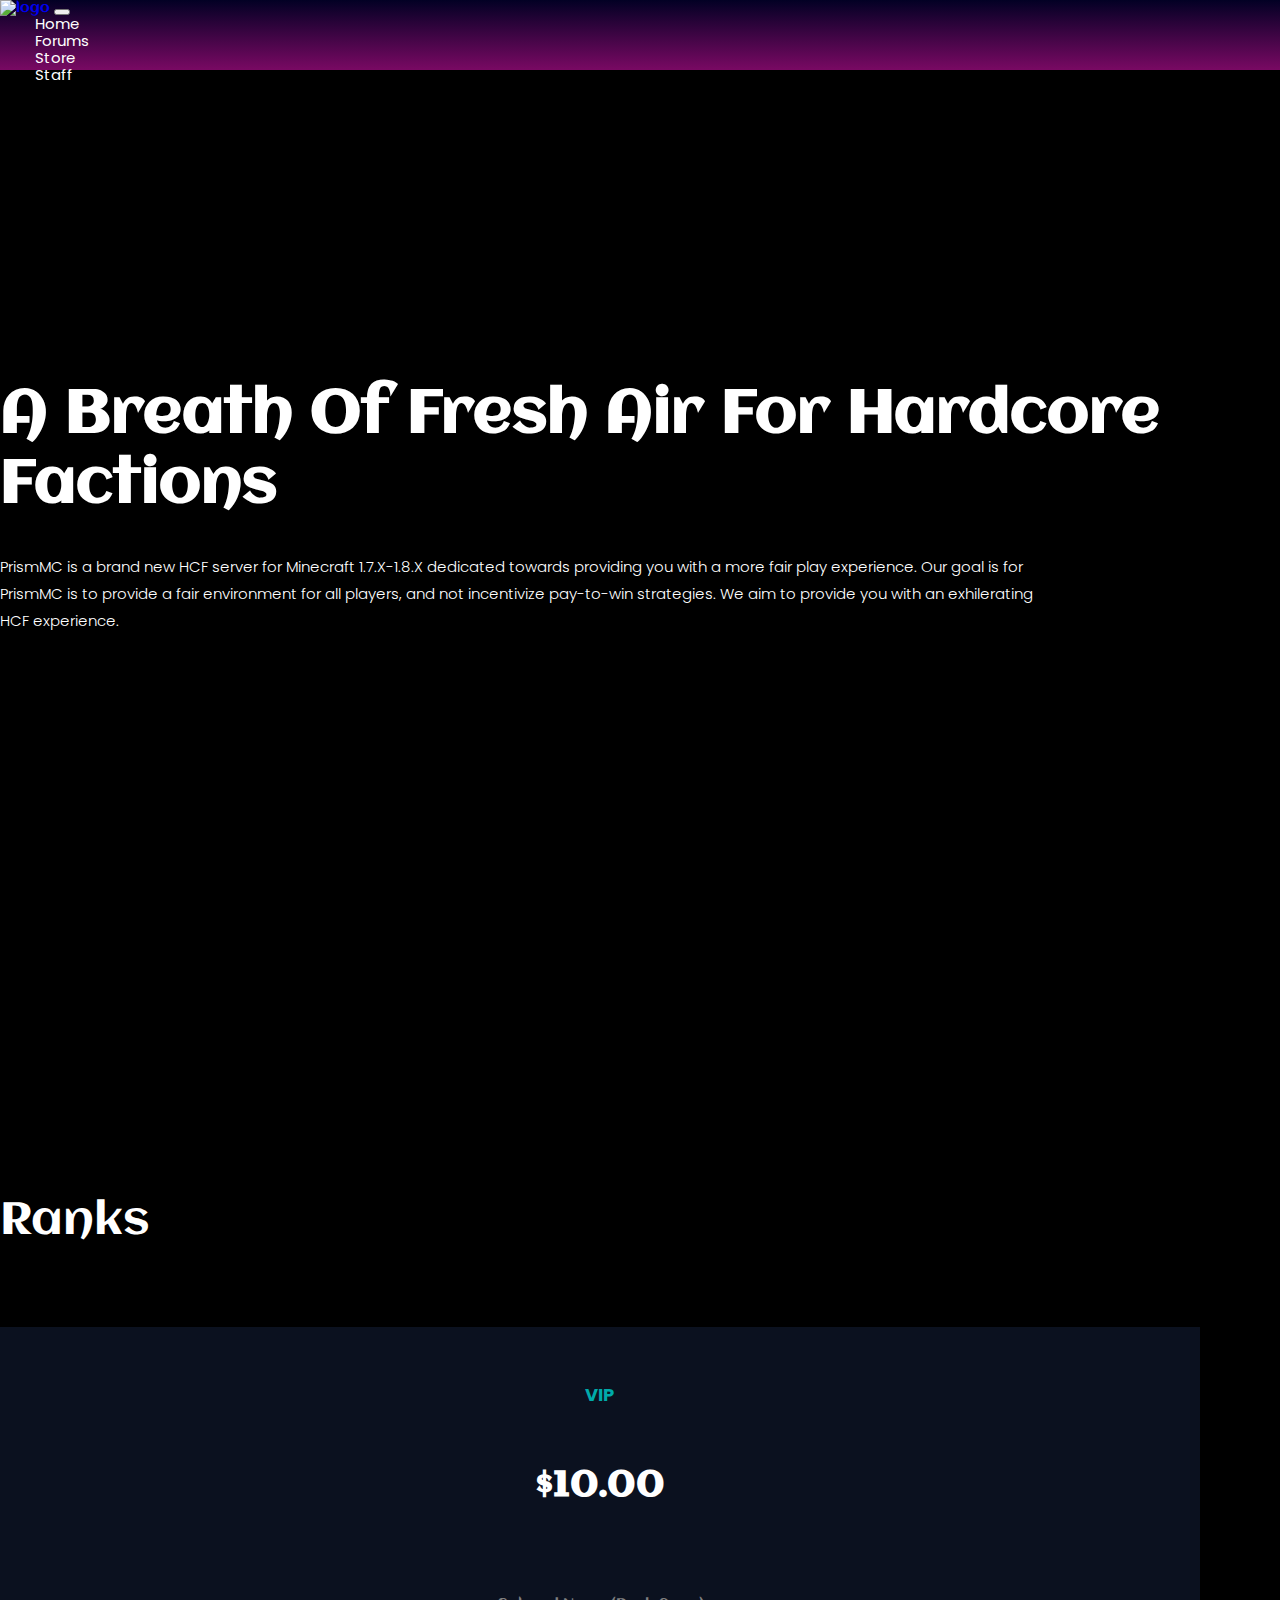
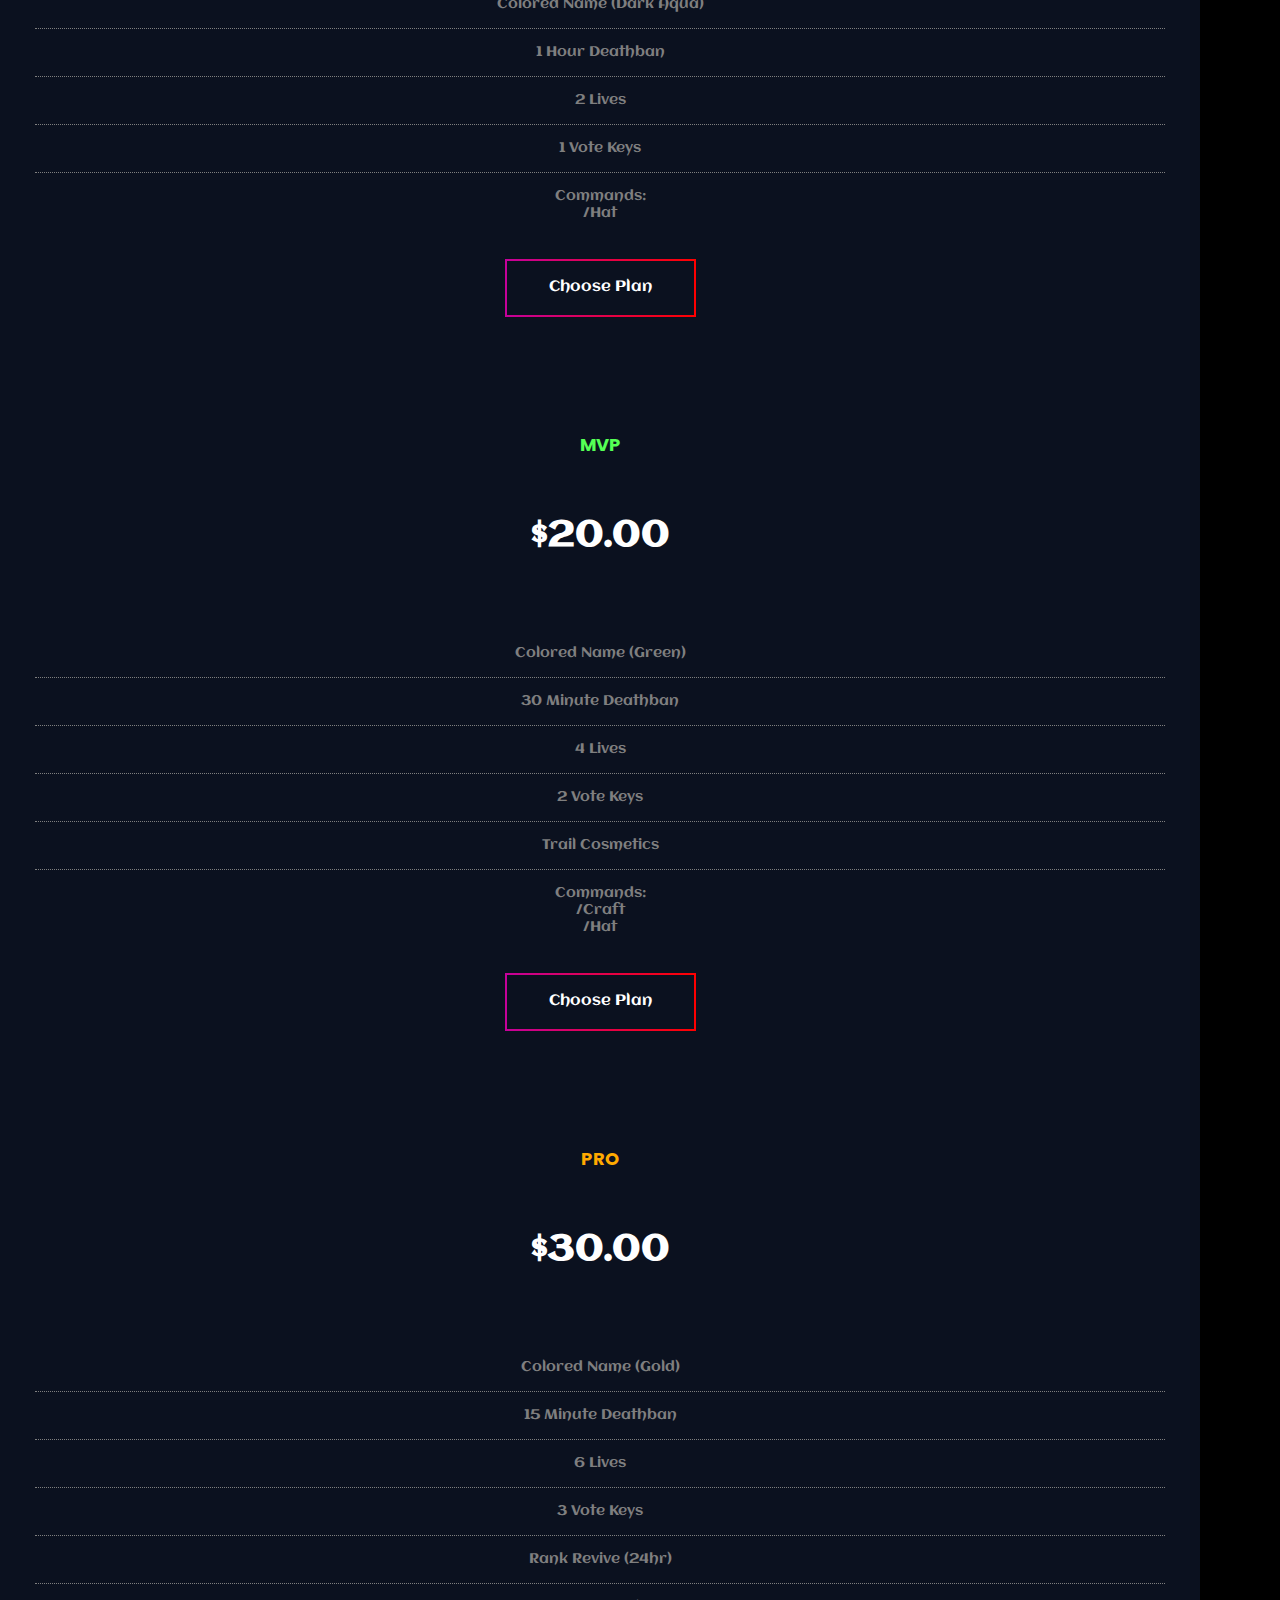
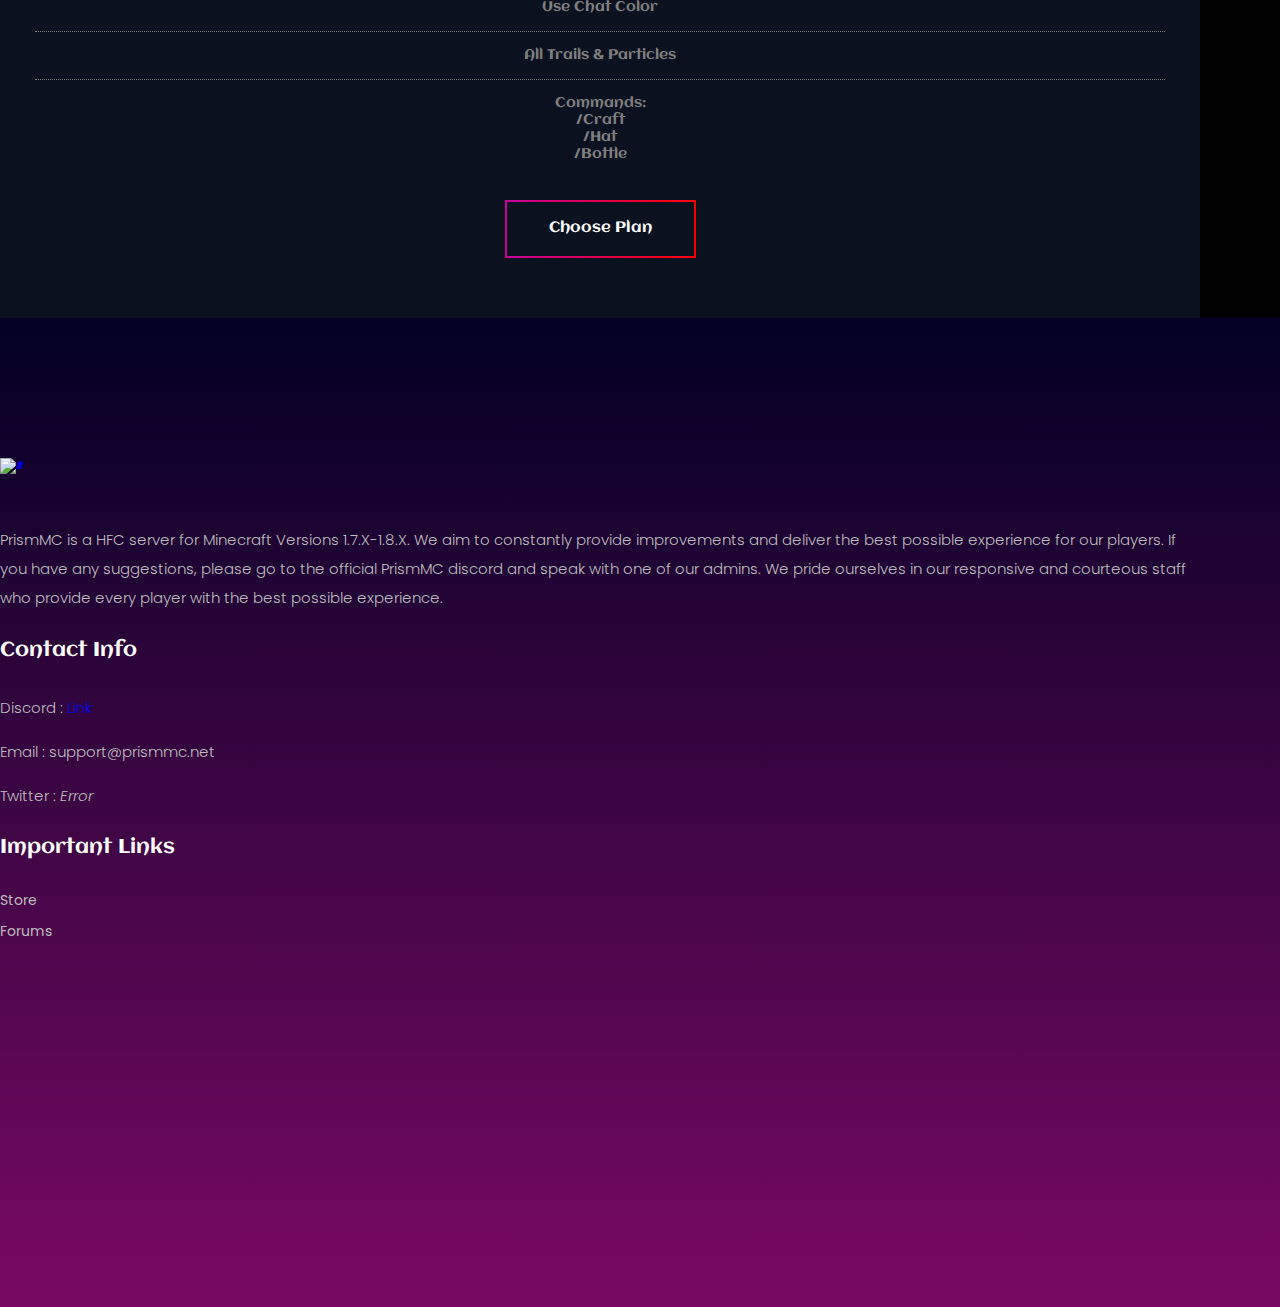
==== commit c8f63aae: "Add files via upload" ====
--- a/index.html
+++ b/index.html
@@ -76,10 +76,8 @@
           <div class="col-lg-6 col-md-8">
             <div class="banner_text">
               <div class="banner_text_iner">
-                <h1>Most Scuffed HCF Server Ever</h1> <!-- Get new h1 and p description -->
-                <p>If you love HCF but hate the intensive pay-to-win aspects of
-                  other servers, this server is that and more! It's even more
-                  scuffed than the last! </p>
+                <h1>A Breath of Fresh Air for Hardcore Factions</h1>
+                <p>PrismMC is a brand new HCF server for Minecraft 1.7.X-1.8.X dedicated towards providing you with a more fair play experience. Our goal is for PrismMC is to provide a fair environment for all players, and not incentivize pay-to-win strategies. We aim to provide you with an exhilerating HCF experience.</p>
                 </div>
               </div>
             </div>
@@ -101,44 +99,48 @@
             <div class="row justify-content-center">
                 <div class="col-lg-3 col-sm-6">
                     <div class="single_pricing_part">
-                        <p>Level 1</p>
-                        <h3>$15.00</h3>
+                        <p style="color:#00AAAA">VIP</p>
+                        <h3>$10.00</h3>
                         <ul>
-                            <li>Colored Name (White)</li>
-                            <li>1.5 hour Deathban</li>
+                            <li>Colored Name (Dark Aqua)</li>
+                            <li>1 hour Deathban</li>
                             <li>2 Lives</li>
                             <li>1 Vote Keys</li>
                             <li>Commands:<br>/hat
                         </ul>
-                        <a href="https://store.prismmc.net" class="btn_2">Choose Plan</a> <!-- change names for 'Choose Plane' -->
+                        <a href="https://store.prismmc.net/category/105808" class="btn_2">Choose Plan</a> <!-- change names for 'Choose Plane' -->
                     </div>
                 </div>
                 <div class="col-lg-3 col-sm-6">
                     <div class="single_pricing_part">
-                        <p>Level 2</p>
-                        <h3>$25.00</h3>
+                        <p style="color:#55FF55">MVP</p>
+                        <h3>$20.00</h3>
                         <ul>
-                            <li>Colored Name (Gold)</li>
-                            <li>1 hour Deathban</li>
+                            <li>Colored Name (Green)</li>
+                            <li>30 minute Deathban</li>
                             <li>4 Lives</li>
                             <li>2 Vote Keys</li>
+                            <li>Trail Cosmetics</li>
                             <li>Commands:<br>/craft<br>/hat
                         </ul>
-                        <a href="https://store.prismmc.net" class="btn_2">Choose Plan</a>
+                        <a href="https://store.prismmc.net/category/105808" class="btn_2">Choose Plan</a>
                     </div>
                 </div>
                 <div class="col-lg-3 col-sm-6">
                     <div class="single_pricing_part">
-                        <p>Level 3</p>
-                        <h3>$35.00</h3>
+                        <p style="color:#FFAA00">PRO</p>
+                        <h3>$30.00</h3>
                         <ul>
-                          <li>Colored Name (Diamond)</li>
-                          <li>30 minute Deathban</li>
+                          <li>Colored Name (Gold)</li>
+                          <li>15 minute Deathban</li>
                           <li>6 Lives</li>
                           <li>3 Vote Keys</li>
-                          <li>Commands:<br>/craft<br>/hat<br>/fixarmor<br>/bottle</li>
+                          <li>Rank Revive (24hr)</li>
+                          <li>Use Chat Color</li>
+                          <li>All Trails & Particles</li>
+                          <li>Commands:<br>/craft<br>/hat<br>/bottle</li>
                         </ul>
-                        <a href="https://store.prismmc.net" class="btn_2">Choose Plan</a>
+                        <a href="https://store.prismmc.net/category/105808" class="btn_2">Choose Plan</a>
                     </div>
                 </div>
             </div>
@@ -149,12 +151,12 @@
     <!-- footer beginning -->
     <footer class="footer_part">
       <div class="footer_top">
-          <div class="container">
+          <div class="container" >
               <div class="row">
                   <div class="col-sm-6 col-lg-3">
                       <div class="single_footer_part">
                           <a href="index.html" class="footer_logo_iner"> <img src="img/logo.png" alt="#"> </a>
-                          <p>Heaven fruitful doesn't over lesser days appear creeping seasons so behold bearing</p> <!-- change description -->
+                          <p>PrismMC is a HFC server for Minecraft Versions 1.7.X-1.8.X. We aim to constantly provide improvements and deliver the best possible experience for our players. If you have any suggestions, please go to the official PrismMC discord and speak with one of our admins. We pride ourselves in our responsive and courteous staff who provide every player with the best possible experience.</p>
                       </div>
                   </div>
                   <div class="col-sm-6 col-lg-3">
@@ -162,7 +164,7 @@
                           <h4>Contact Info</h4>
                           <p>Discord : <a href="https://discord.gg/efF7zVA">Link</a>
                           <p>Email : support@prismmc.net</p>
-                          <p>Twitter :</p> <!-- Add link to twitter -->
+                          <p>Twitter : <i>Error</i></p>
                       </div>
                   </div>
                   <div class="col-sm-6 col-lg-3">
--- a/css/style.css
+++ b/css/style.css
@@ -2161,6 +2161,7 @@
   left: 0;
   top: 0;
   width: 100%;
+  height: 70px;
   z-index: 999;
   background: rgb(2,0,36);
   background: linear-gradient(180deg, rgba(2,0,36,1) 0%, rgba(121,9,99,1) 100%);
@@ -2206,7 +2207,7 @@
 .main_menu .main-menu-item ul li .nav-link {
   color: #fff;
   font-size: 15px;
-  padding: 43px 23px;
+  padding: 0px 35px;
   font-family: "Poppins", sans-serif;
   text-transform: capitalize;
   line-height: 12px;
@@ -4150,12 +4151,14 @@
 /* line 3, ../../01 cl html template/03_jun 2019/186_Gaiming_html/sass/_footer.scss */
 .footer_part .footer_top {
   padding: 140px 0 100px;
+  background:linear-gradient(180deg, rgba(2,0,36,1) 0%, rgba(121,9,99,1) 100%);
 }
 
 @media (max-width: 576px) {
   /* line 3, ../../01 cl html template/03_jun 2019/186_Gaiming_html/sass/_footer.scss */
   .footer_part .footer_top {
     padding: 70px 0;
+    background:linear-gradient(180deg, rgba(2,0,36,1) 0%, rgba(121,9,99,1) 100%);
   }
 }
 
@@ -4163,6 +4166,7 @@
   /* line 3, ../../01 cl html template/03_jun 2019/186_Gaiming_html/sass/_footer.scss */
   .footer_part .footer_top {
     padding: 70px 0;
+    background:linear-gradient(180deg, rgba(2,0,36,1) 0%, rgba(121,9,99,1) 100%);
   }
 }
 
@@ -4170,6 +4174,7 @@
   /* line 3, ../../01 cl html template/03_jun 2019/186_Gaiming_html/sass/_footer.scss */
   .footer_part .footer_top {
     padding: 100px 0;
+    background:linear-gradient(180deg, rgba(2,0,36,1) 0%, rgba(121,9,99,1) 100%);
   }
 }
 
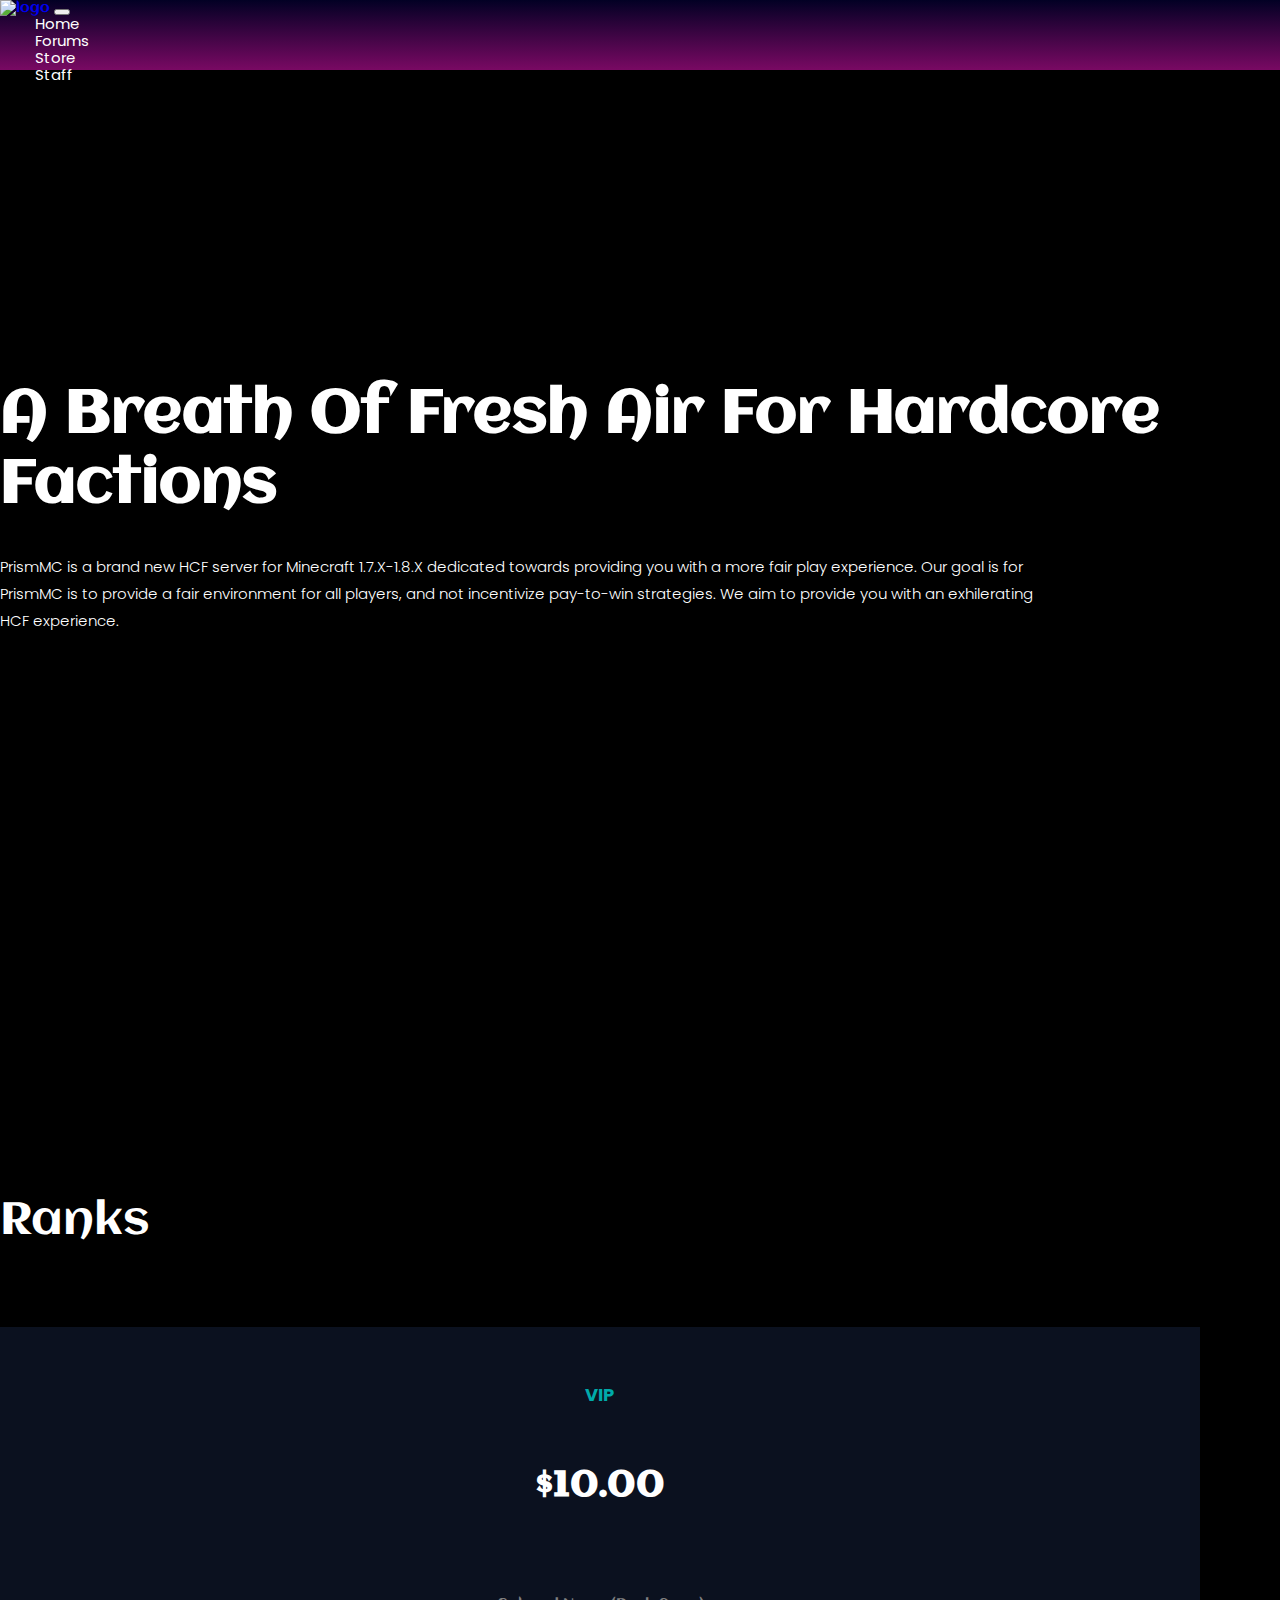
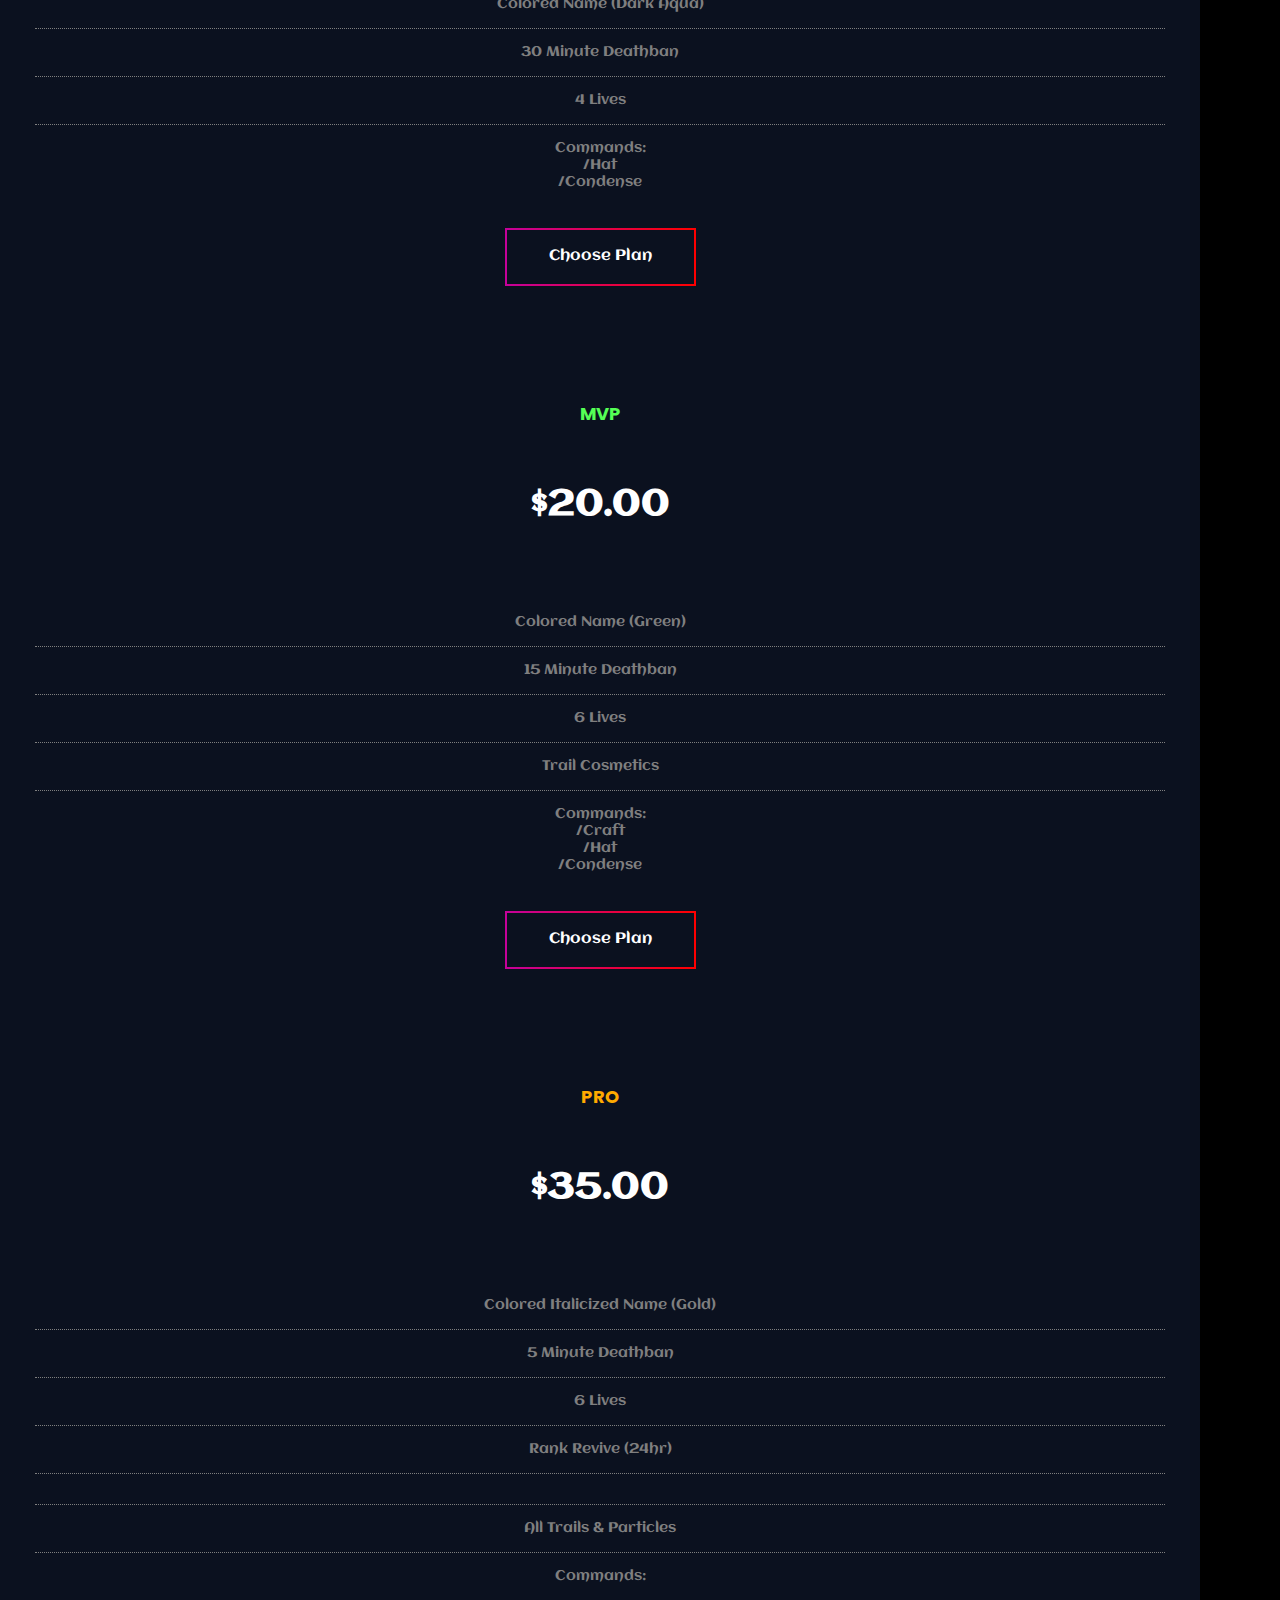
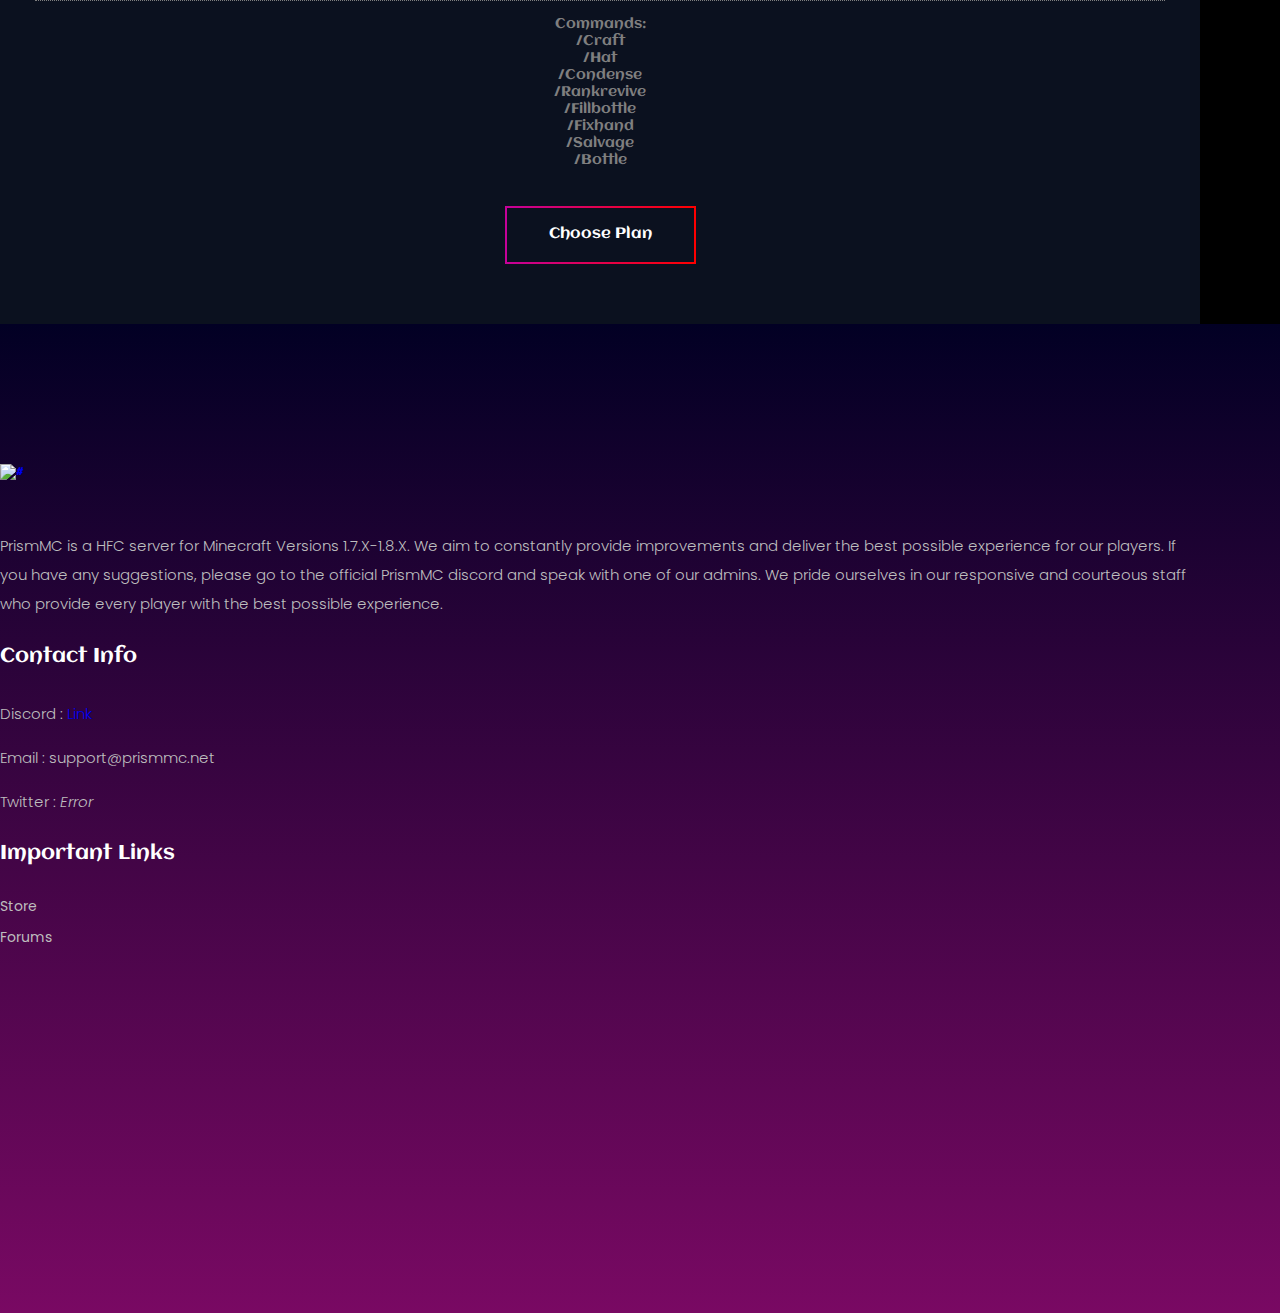
==== commit d30fc71e: "Update index.html" ====
--- a/index.html
+++ b/index.html
@@ -103,10 +103,9 @@
                         <h3>$10.00</h3>
                         <ul>
                             <li>Colored Name (Dark Aqua)</li>
-                            <li>1 hour Deathban</li>
-                            <li>2 Lives</li>
-                            <li>1 Vote Keys</li>
-                            <li>Commands:<br>/hat
+                            <li>30 Minute Deathban</li>
+                            <li>4 Lives</li>
+                          <li>Commands:<br>/hat<br>/condense</li>
                         </ul>
                         <a href="https://store.prismmc.net/category/105808" class="btn_2">Choose Plan</a> <!-- change names for 'Choose Plane' -->
                     </div>
@@ -117,11 +116,10 @@
                         <h3>$20.00</h3>
                         <ul>
                             <li>Colored Name (Green)</li>
-                            <li>30 minute Deathban</li>
-                            <li>4 Lives</li>
-                            <li>2 Vote Keys</li>
+                            <li>15 minute Deathban</li>
+                            <li>6 Lives</li>
                             <li>Trail Cosmetics</li>
-                            <li>Commands:<br>/craft<br>/hat
+                          <li>Commands:<br>/craft<br>/hat<br>/condense</li>
                         </ul>
                         <a href="https://store.prismmc.net/category/105808" class="btn_2">Choose Plan</a>
                     </div>
@@ -129,16 +127,15 @@
                 <div class="col-lg-3 col-sm-6">
                     <div class="single_pricing_part">
                         <p style="color:#FFAA00">PRO</p>
-                        <h3>$30.00</h3>
+                        <h3>$35.00</h3>
                         <ul>
-                          <li>Colored Name (Gold)</li>
-                          <li>15 minute Deathban</li>
+                          <li>Colored Italicized Name (Gold)</li>
+                          <li>5 Minute Deathban</li>
                           <li>6 Lives</li>
-                          <li>3 Vote Keys</li>
                           <li>Rank Revive (24hr)</li>
-                          <li>Use Chat Color</li>
+                          <li></li>
                           <li>All Trails & Particles</li>
-                          <li>Commands:<br>/craft<br>/hat<br>/bottle</li>
+                          <li>Commands:<br><li>Commands:<br>/craft<br>/hat<br>/condense<br>/rankrevive<br>/fillbottle<br>/fixhand<br>/salvage<br>/bottle</li>
                         </ul>
                         <a href="https://store.prismmc.net/category/105808" class="btn_2">Choose Plan</a>
                     </div>
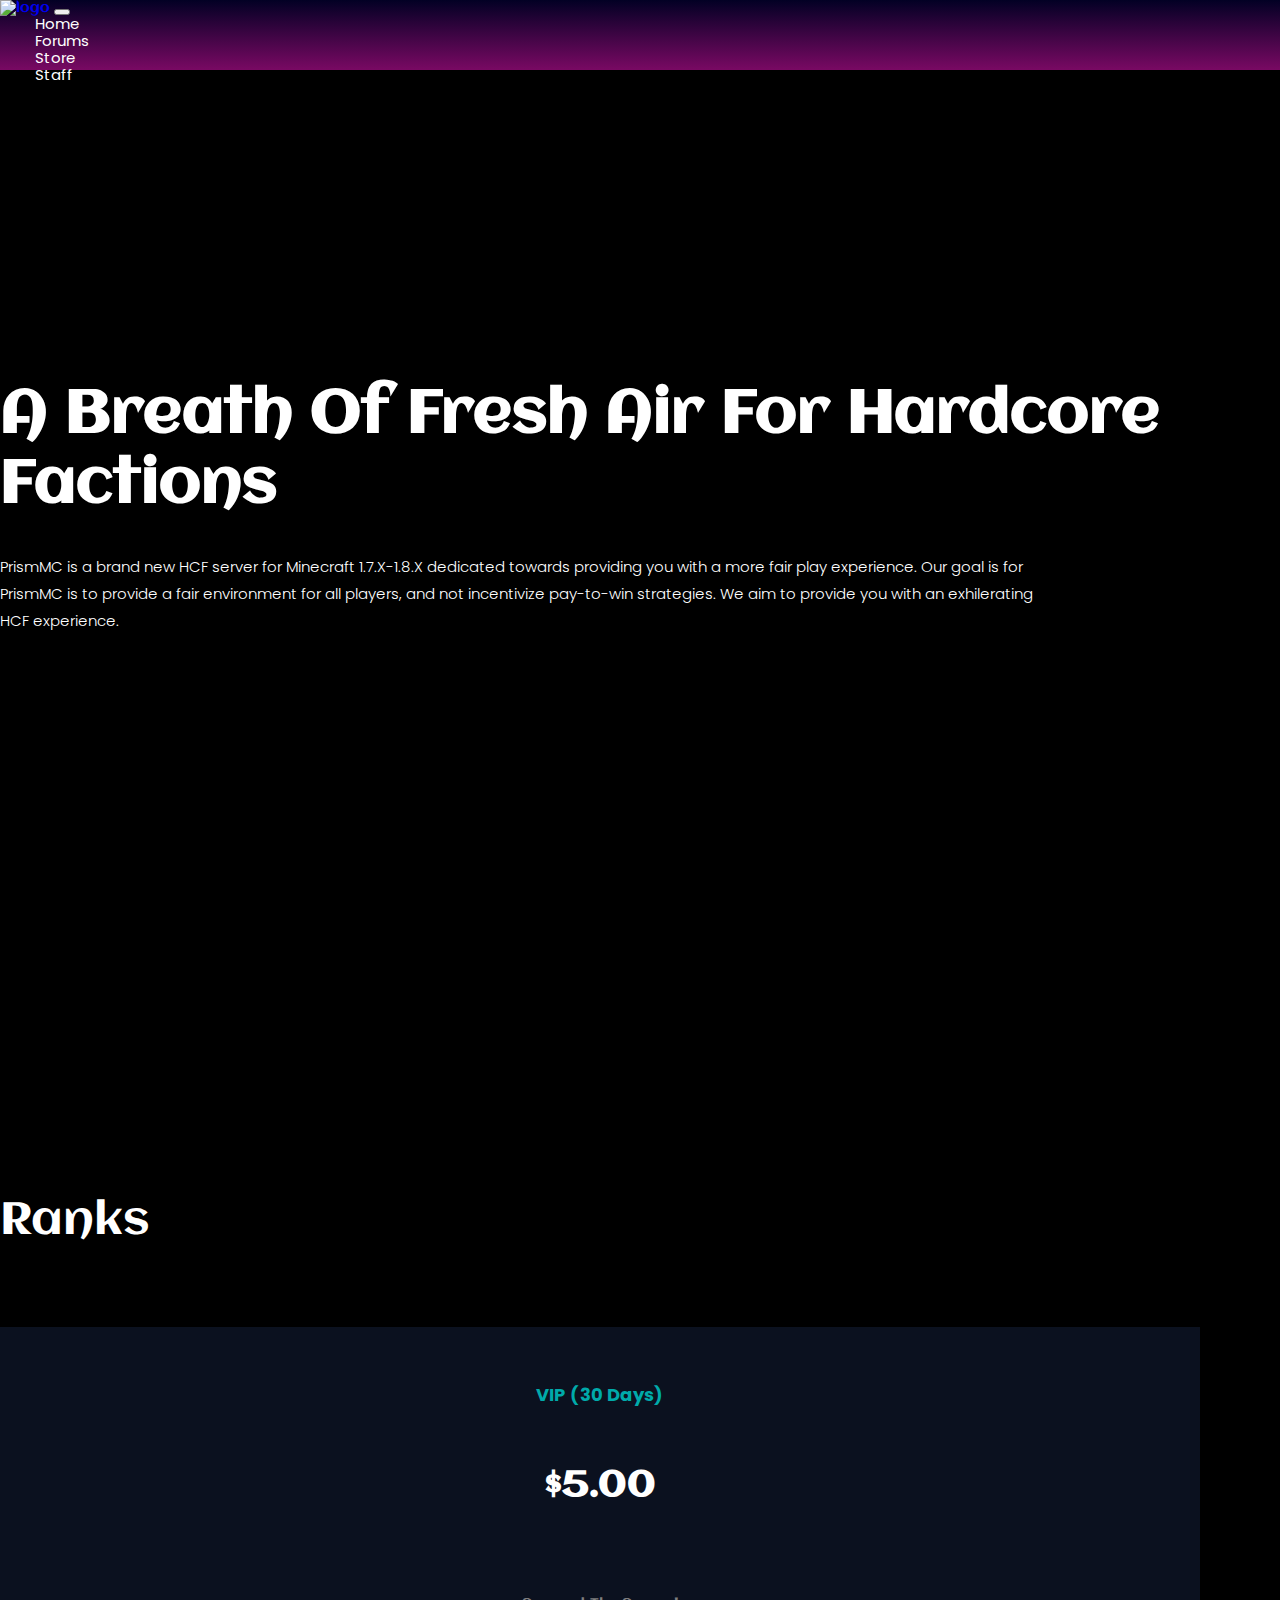
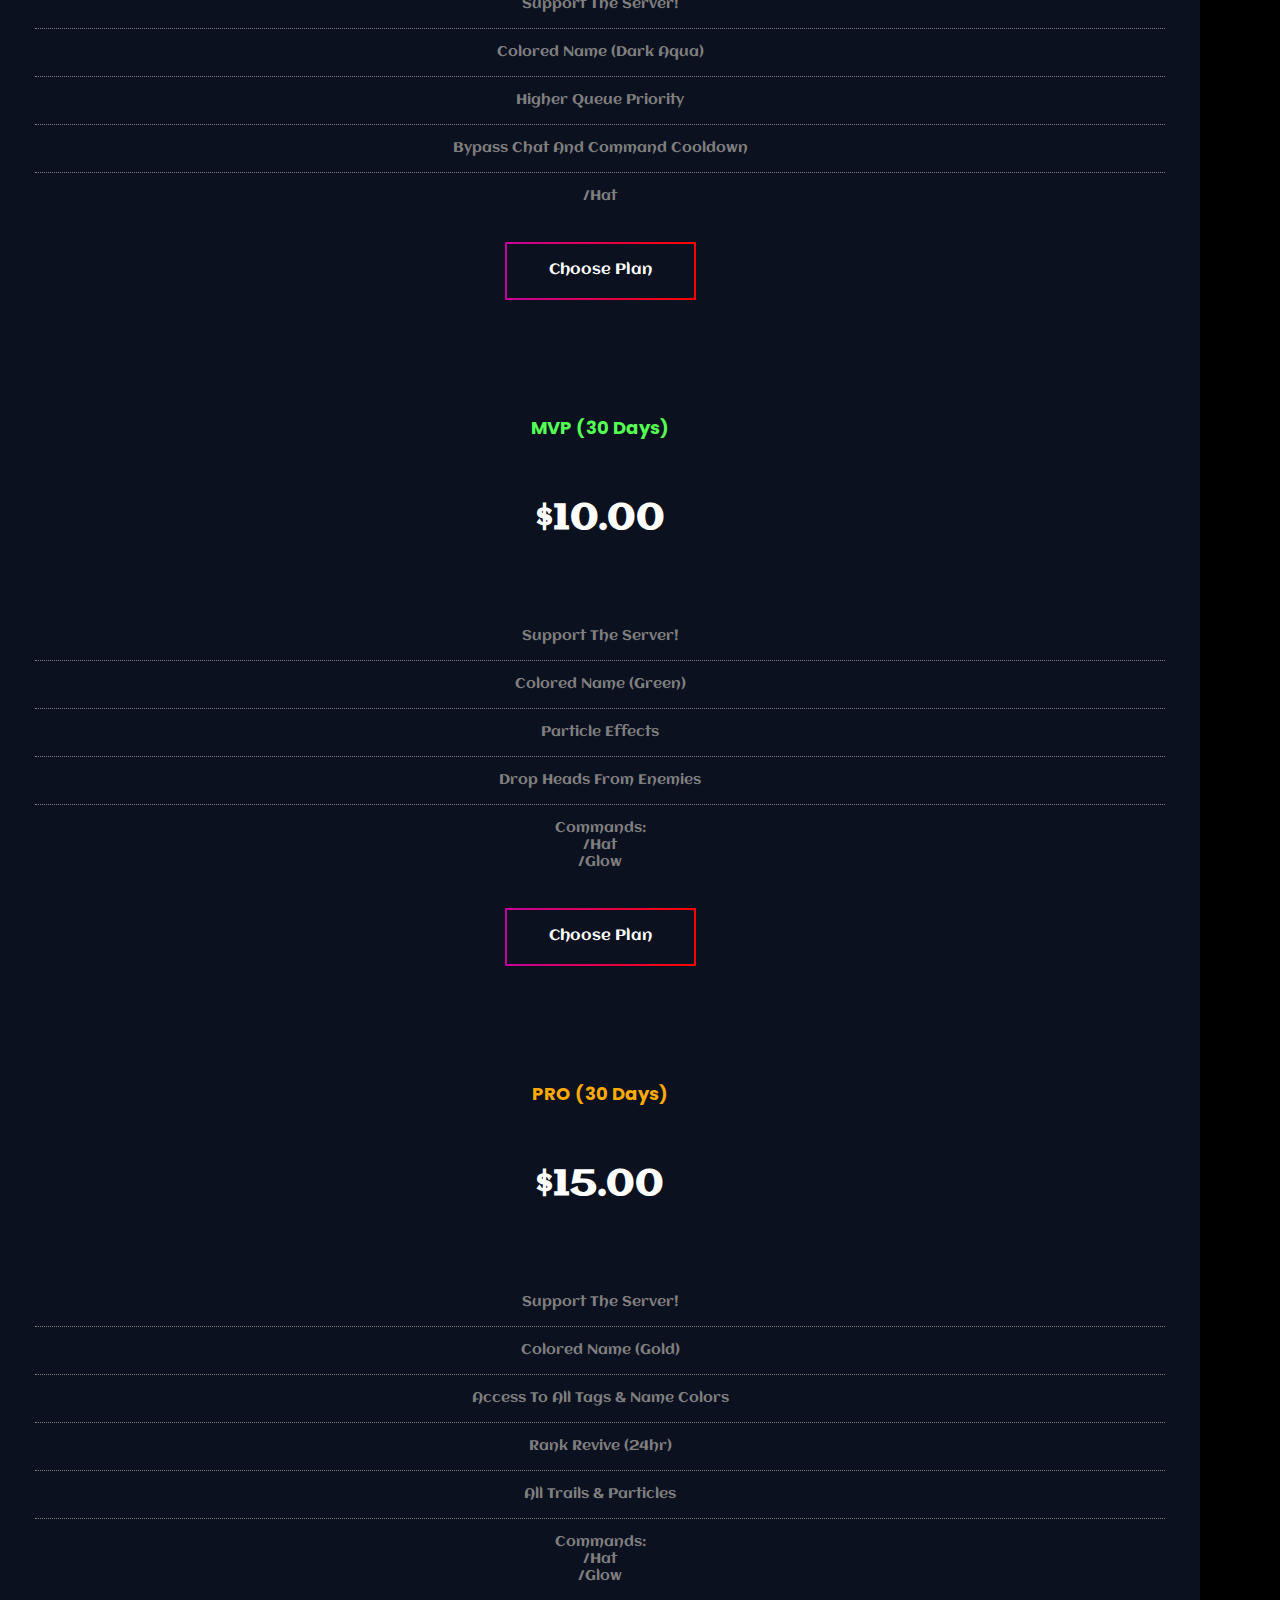
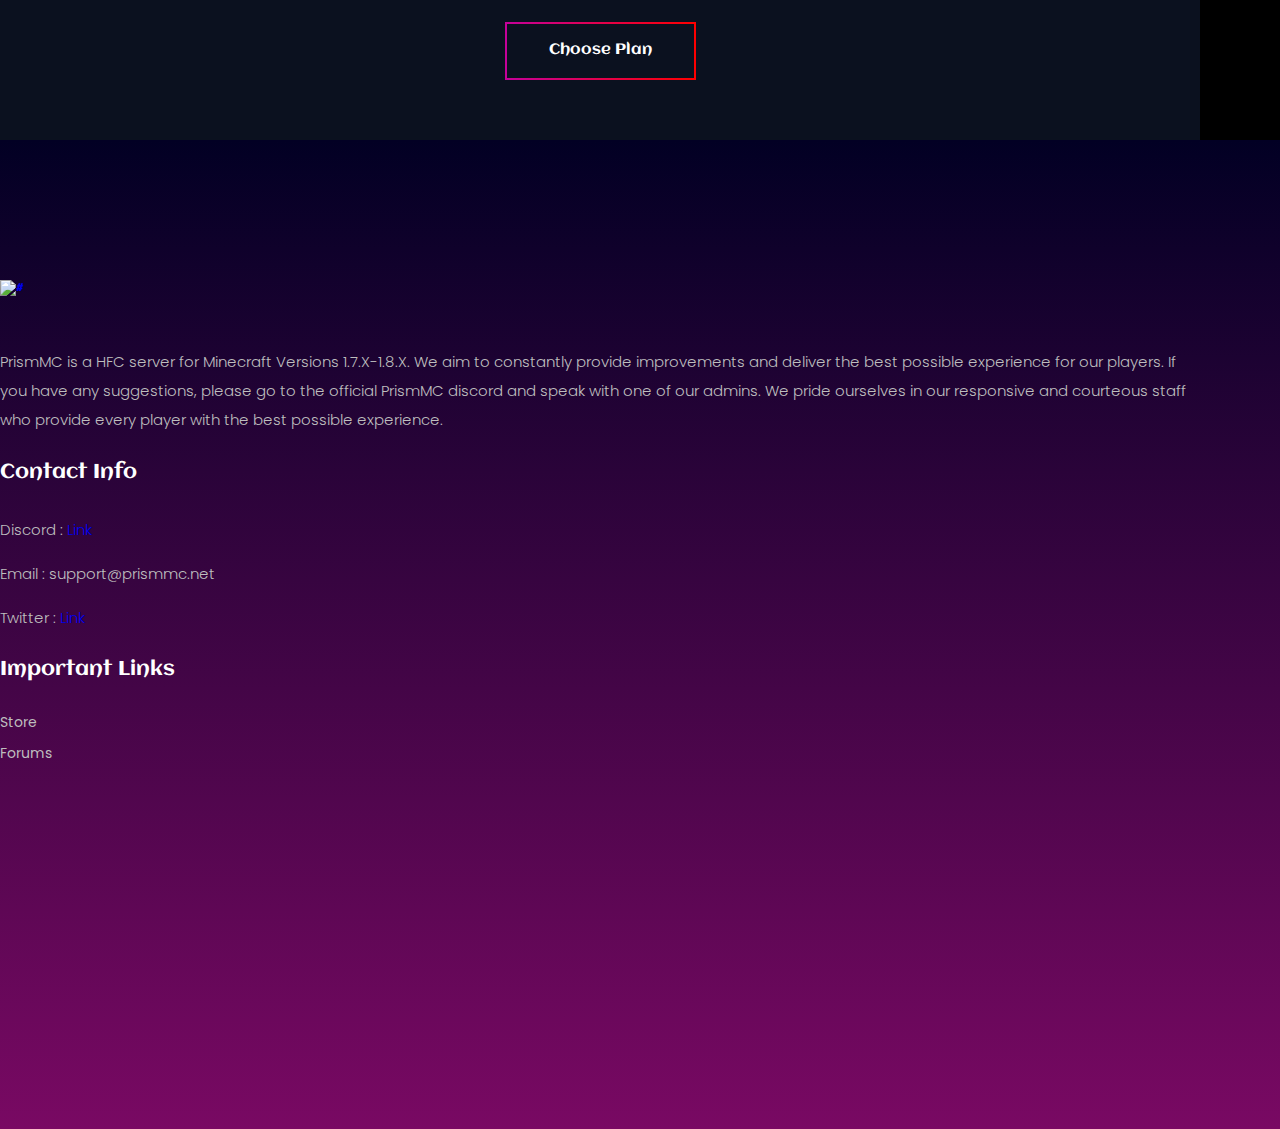
==== commit 9d86d932: "Update index.html" ====
--- a/index.html
+++ b/index.html
@@ -99,43 +99,43 @@
             <div class="row justify-content-center">
                 <div class="col-lg-3 col-sm-6">
                     <div class="single_pricing_part">
-                        <p style="color:#00AAAA">VIP</p>
+                        <p style="color:#00AAAA">VIP (30 Days)</p>
+                        <h3>$5.00</h3>
+                        <ul>
+                            <li>Support the server!</li>
+                            <li>Colored Name (Dark Aqua)</li>
+                            <li>Higher queue priority</li>
+                          <li>Bypass chat and command cooldown</li>
+                          <li>/Hat</li>
+                        </ul>
+                        <a href="https://store.prismmc.net/category/105808" class="btn_2">Choose Plan</a> <!-- change names for 'Choose Plane' -->
+                    </div>
+                </div>
+                <div class="col-lg-3 col-sm-6">
+                    <div class="single_pricing_part">
+                        <p style="color:#55FF55">MVP (30 Days)</p>
                         <h3>$10.00</h3>
                         <ul>
-                            <li>Colored Name (Dark Aqua)</li>
-                            <li>30 Minute Deathban</li>
-                            <li>4 Lives</li>
-                          <li>Commands:<br>/hat<br>/condense</li>
+                            <li>Support the server!</li>
+                            <li>Colored Name (Green)</li>
+                            <li>Particle effects</li>
+                            <li>Drop heads from enemies</li>
+                          <li>Commands:<br>/hat<br>/glow</li>
                         </ul>
-                        <a href="https://store.prismmc.net/category/105808" class="btn_2">Choose Plan</a> <!-- change names for 'Choose Plane' -->
+                        <a href="https://store.prismmc.net/category/105808" class="btn_2">Choose Plan</a>
                     </div>
                 </div>
                 <div class="col-lg-3 col-sm-6">
                     <div class="single_pricing_part">
-                        <p style="color:#55FF55">MVP</p>
-                        <h3>$20.00</h3>
+                        <p style="color:#FFAA00">PRO (30 Days)</p>
+                        <h3>$15.00</h3>
                         <ul>
-                            <li>Colored Name (Green)</li>
-                            <li>15 minute Deathban</li>
-                            <li>6 Lives</li>
-                            <li>Trail Cosmetics</li>
-                          <li>Commands:<br>/craft<br>/hat<br>/condense</li>
-                        </ul>
-                        <a href="https://store.prismmc.net/category/105808" class="btn_2">Choose Plan</a>
-                    </div>
-                </div>
-                <div class="col-lg-3 col-sm-6">
-                    <div class="single_pricing_part">
-                        <p style="color:#FFAA00">PRO</p>
-                        <h3>$35.00</h3>
-                        <ul>
-                          <li>Colored Italicized Name (Gold)</li>
-                          <li>5 Minute Deathban</li>
-                          <li>6 Lives</li>
+                          <li>Support the server!</li>
+                          <li>Colored Name (Gold)</li>
+                          <li>Access to all tags & name colors</li>
                           <li>Rank Revive (24hr)</li>
-                          <li></li>
                           <li>All Trails & Particles</li>
-                          <li>Commands:<br><li>Commands:<br>/craft<br>/hat<br>/condense<br>/rankrevive<br>/fillbottle<br>/fixhand<br>/salvage<br>/bottle</li>
+                          <li>Commands:<br>/hat<br>/glow</li>
                         </ul>
                         <a href="https://store.prismmc.net/category/105808" class="btn_2">Choose Plan</a>
                     </div>
@@ -161,7 +161,7 @@
                           <h4>Contact Info</h4>
                           <p>Discord : <a href="https://discord.gg/efF7zVA">Link</a>
                           <p>Email : support@prismmc.net</p>
-                          <p>Twitter : <i>Error</i></p>
+                          <p>Twitter : <a href="https://twitter.com/PrismHCF">Link</a></p>
                       </div>
                   </div>
                   <div class="col-sm-6 col-lg-3">
--- a/css/style.css
+++ b/css/style.css
@@ -448,7 +448,7 @@
 
 /* line 247, ../../01 cl html template/03_jun 2019/186_Gaiming_html/sass/_common.scss */
 .body_bg {
-  background-image: url("../img/body_bg.png");
+  background-image: url("../img/background.png");
   background-position: center;
   background-repeat: no-repeat;
   background-size: cover;
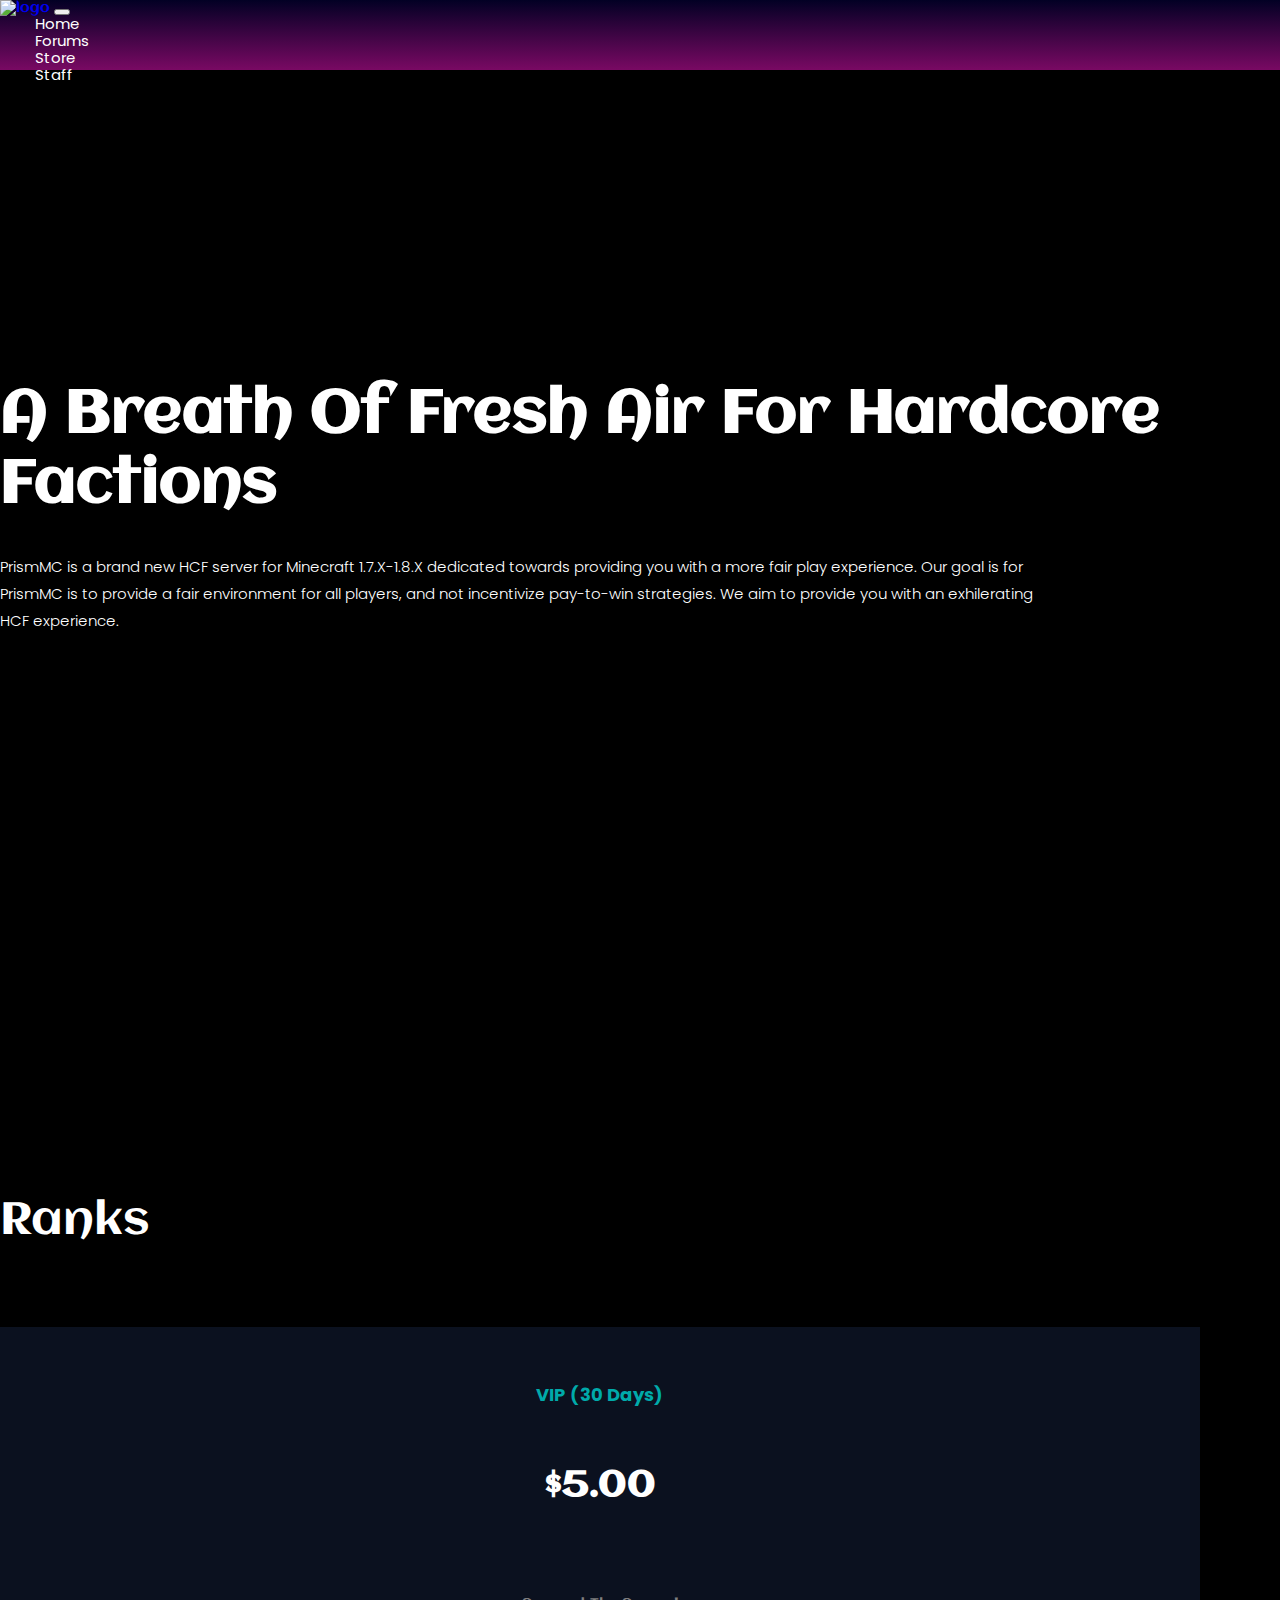
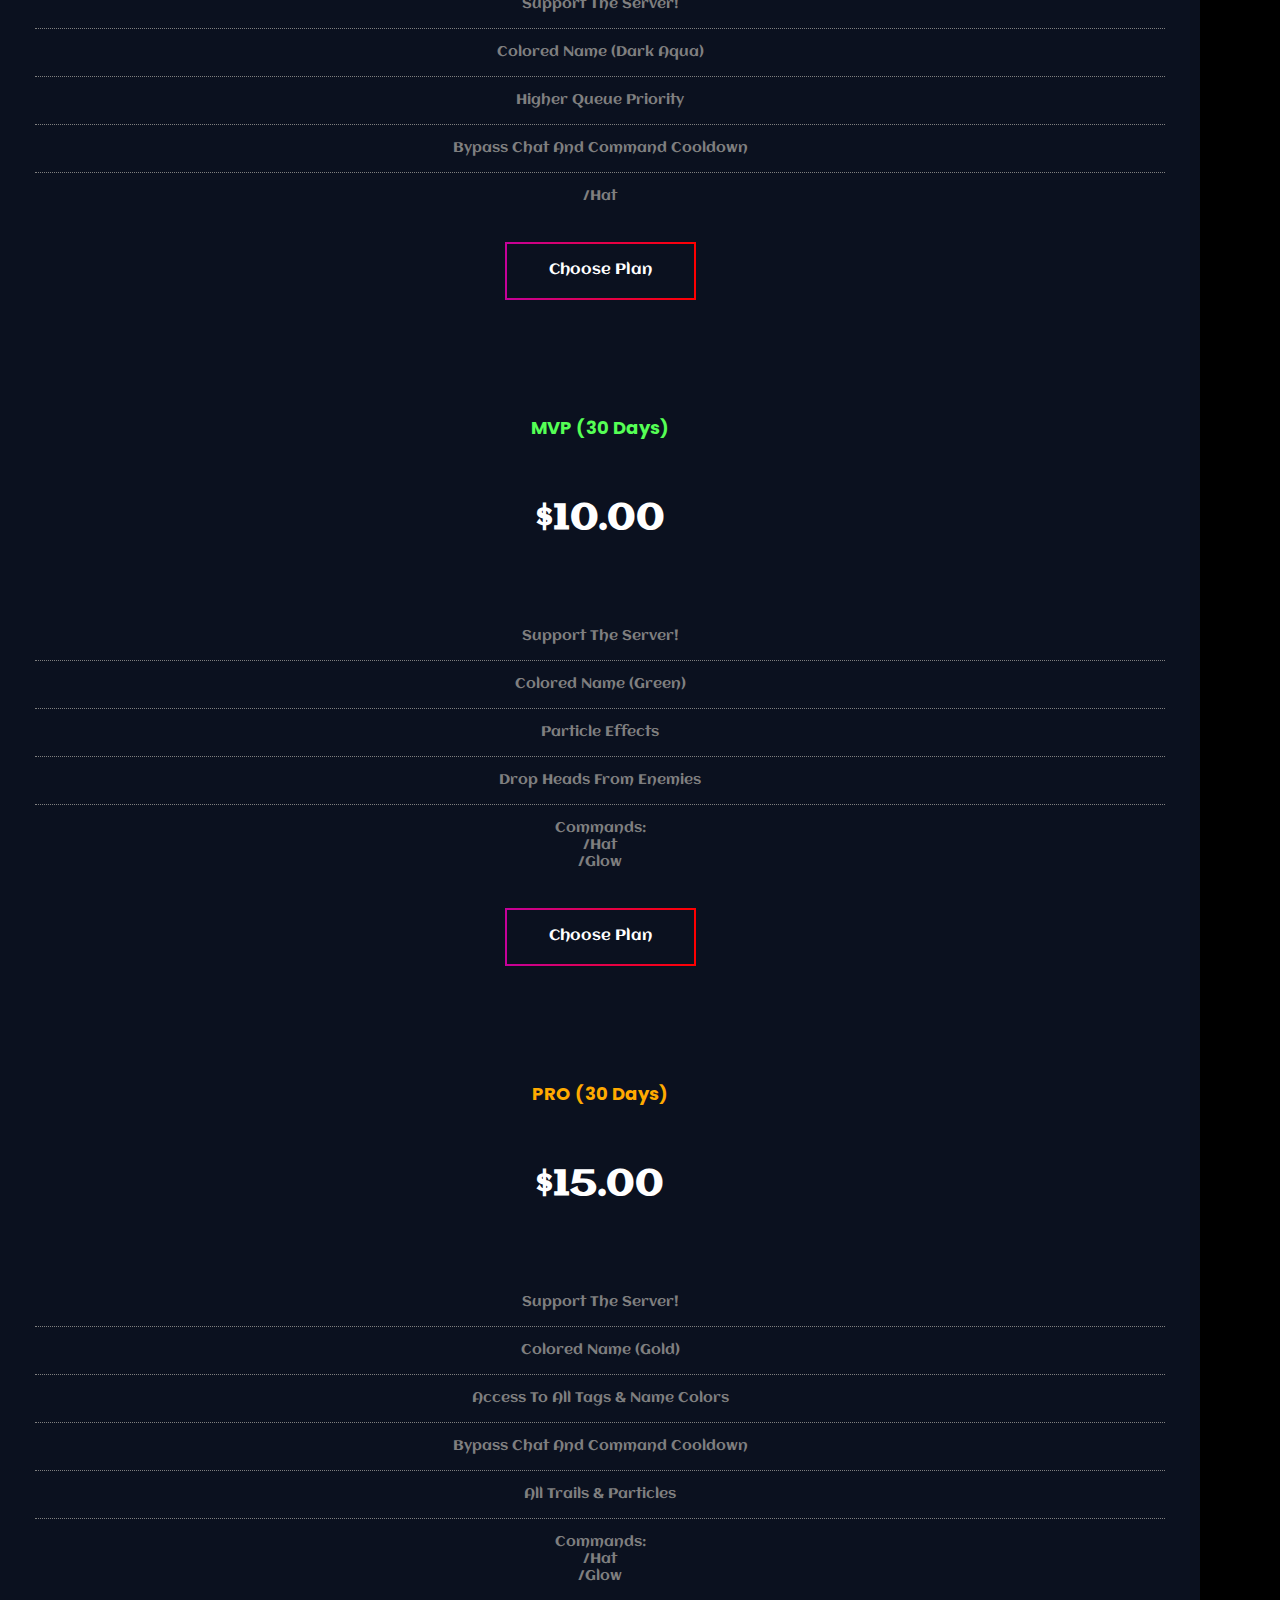
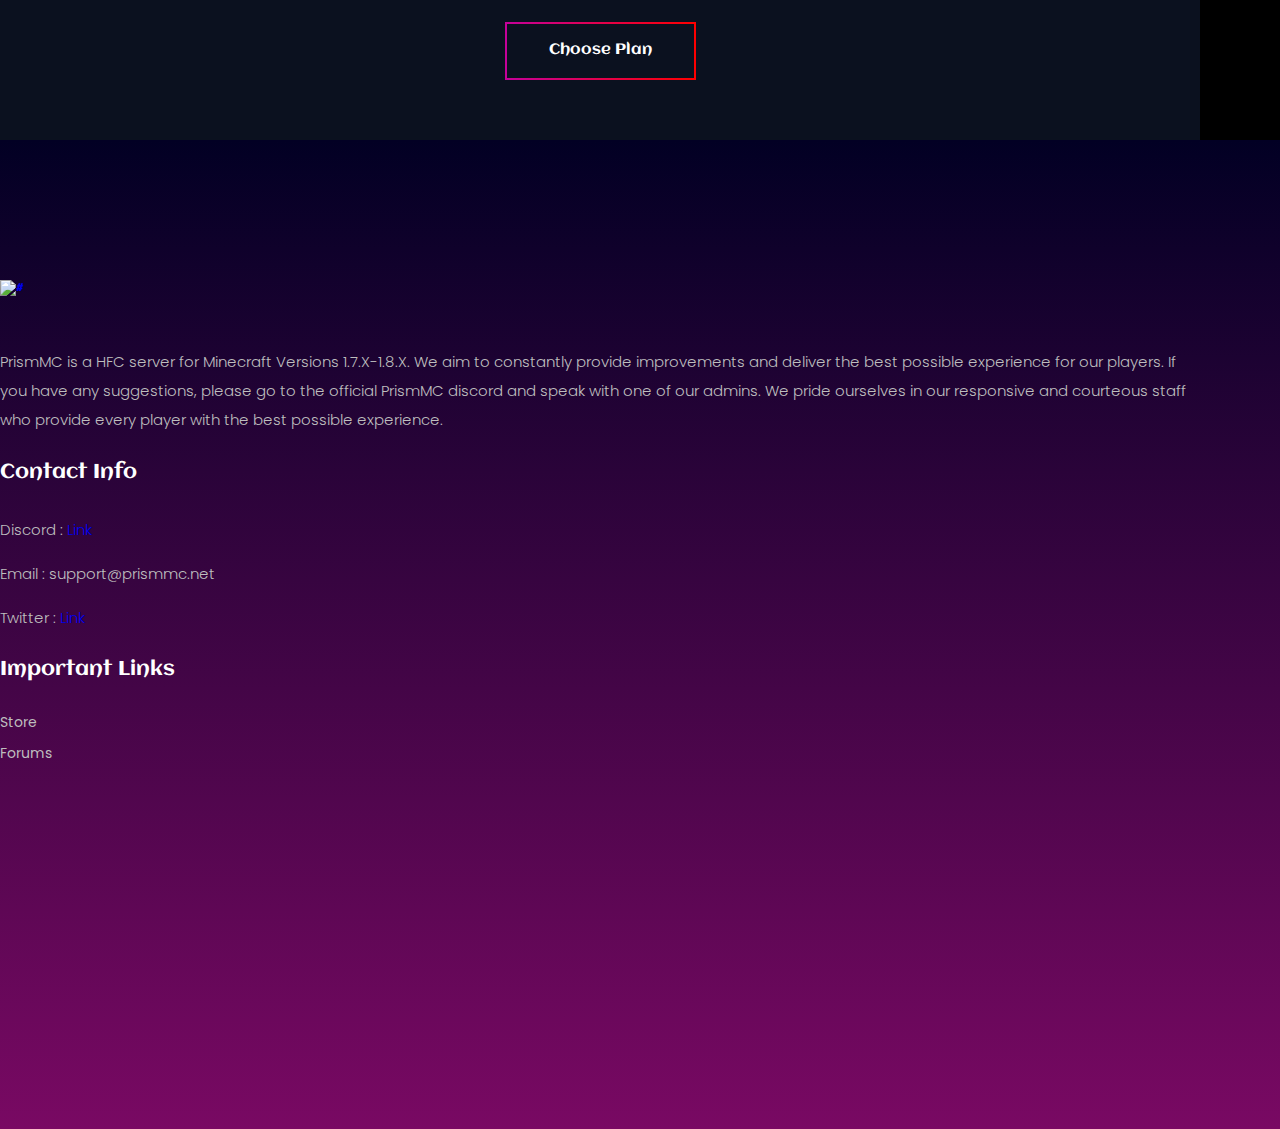
==== commit 4e865eeb: "Update index.html" ====
--- a/index.html
+++ b/index.html
@@ -133,7 +133,7 @@
                           <li>Support the server!</li>
                           <li>Colored Name (Gold)</li>
                           <li>Access to all tags & name colors</li>
-                          <li>Rank Revive (24hr)</li>
+                          <li>Bypass chat and command cooldown</li>
                           <li>All Trails & Particles</li>
                           <li>Commands:<br>/hat<br>/glow</li>
                         </ul>
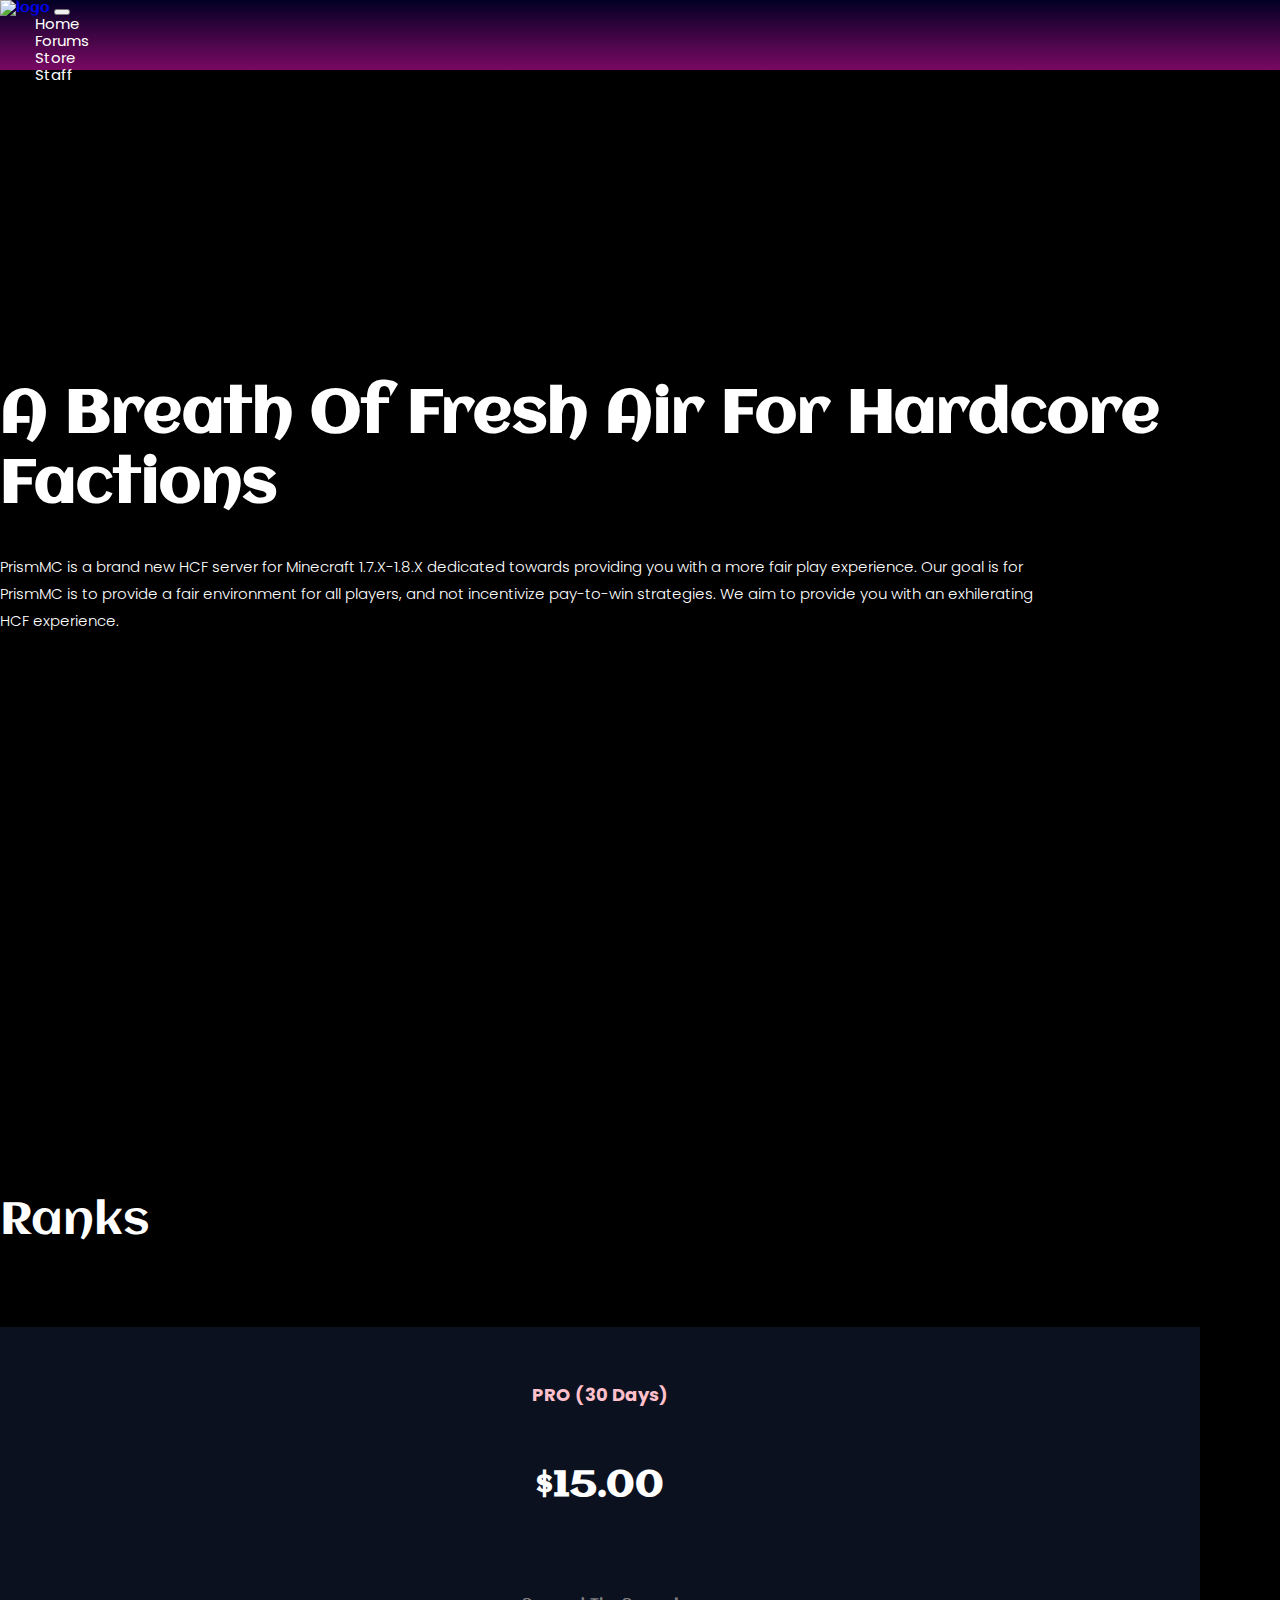
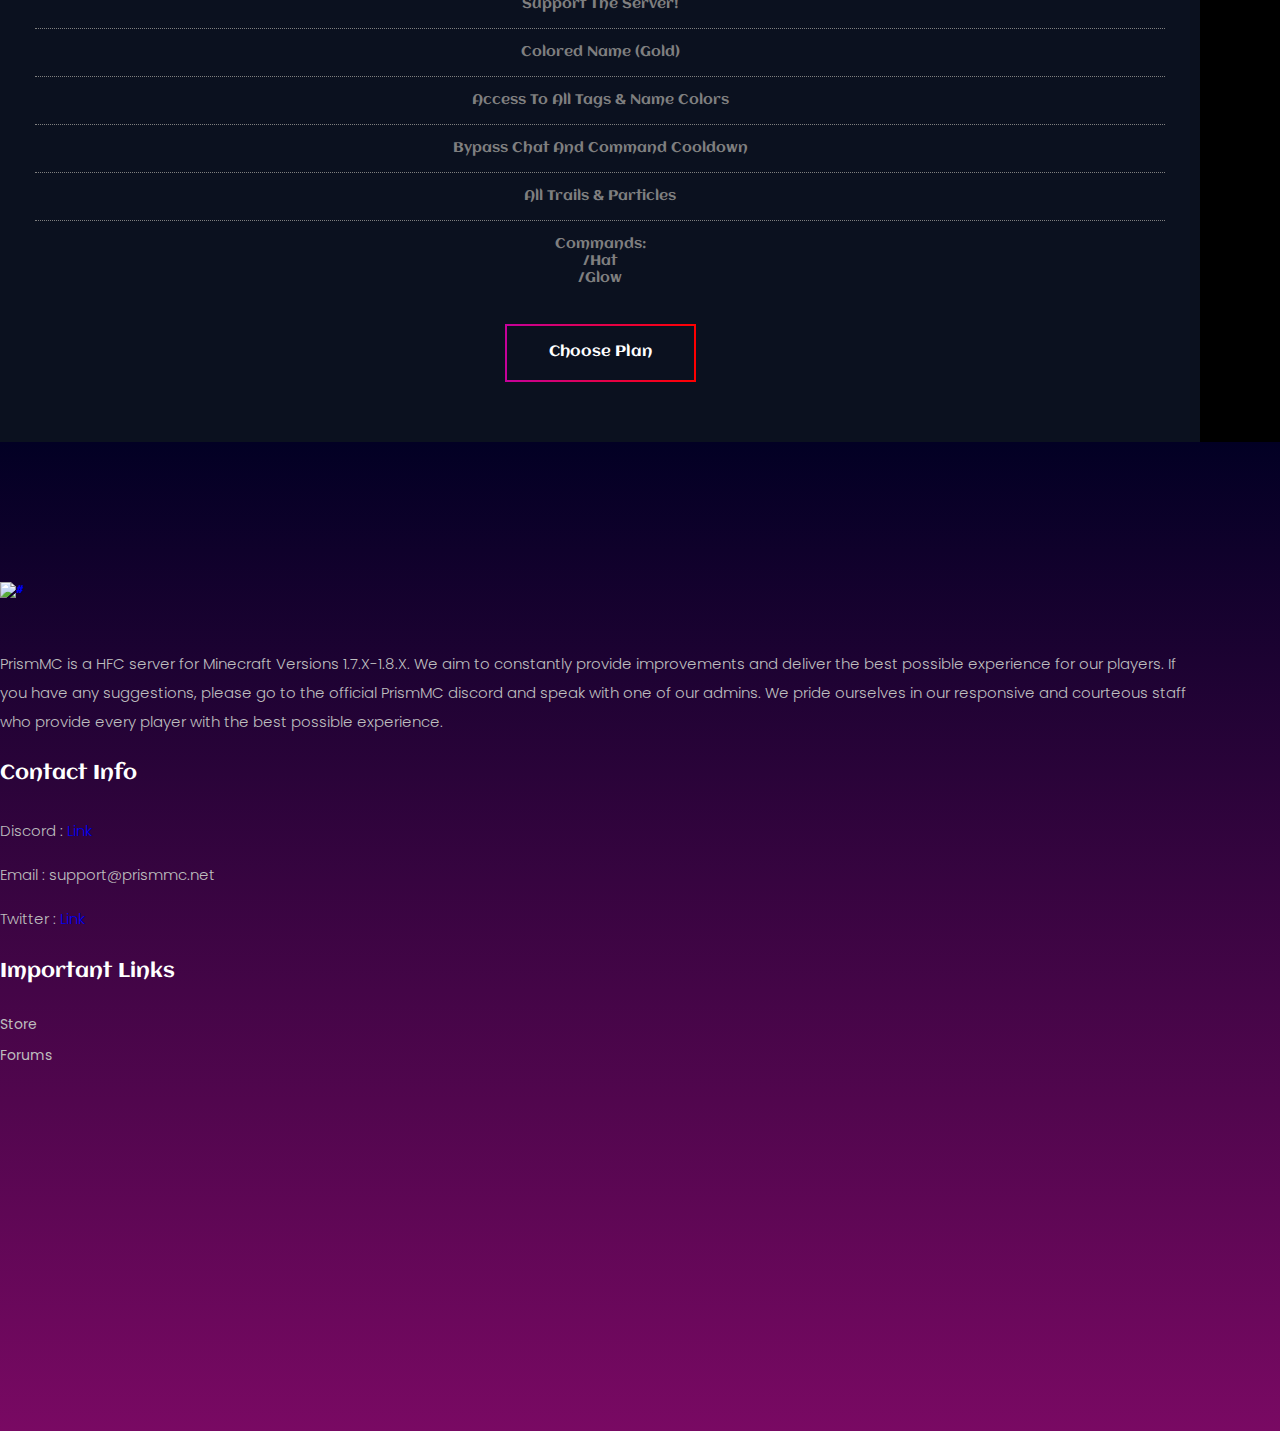
==== commit 8fc9b242: "Update index.html" ====
--- a/index.html
+++ b/index.html
@@ -97,37 +97,9 @@
                 </div>
             </div>
             <div class="row justify-content-center">
-                <div class="col-lg-3 col-sm-6">
+               <div class="col-lg-3 col-sm-6">
                     <div class="single_pricing_part">
-                        <p style="color:#00AAAA">VIP (30 Days)</p>
-                        <h3>$5.00</h3>
-                        <ul>
-                            <li>Support the server!</li>
-                            <li>Colored Name (Dark Aqua)</li>
-                            <li>Higher queue priority</li>
-                          <li>Bypass chat and command cooldown</li>
-                          <li>/Hat</li>
-                        </ul>
-                        <a href="https://store.prismmc.net/category/105808" class="btn_2">Choose Plan</a> <!-- change names for 'Choose Plane' -->
-                    </div>
-                </div>
-                <div class="col-lg-3 col-sm-6">
-                    <div class="single_pricing_part">
-                        <p style="color:#55FF55">MVP (30 Days)</p>
-                        <h3>$10.00</h3>
-                        <ul>
-                            <li>Support the server!</li>
-                            <li>Colored Name (Green)</li>
-                            <li>Particle effects</li>
-                            <li>Drop heads from enemies</li>
-                          <li>Commands:<br>/hat<br>/glow</li>
-                        </ul>
-                        <a href="https://store.prismmc.net/category/105808" class="btn_2">Choose Plan</a>
-                    </div>
-                </div>
-                <div class="col-lg-3 col-sm-6">
-                    <div class="single_pricing_part">
-                        <p style="color:#FFAA00">PRO (30 Days)</p>
+                        <p style="color:#FFC0CB">PRO (30 Days)</p>
                         <h3>$15.00</h3>
                         <ul>
                           <li>Support the server!</li>
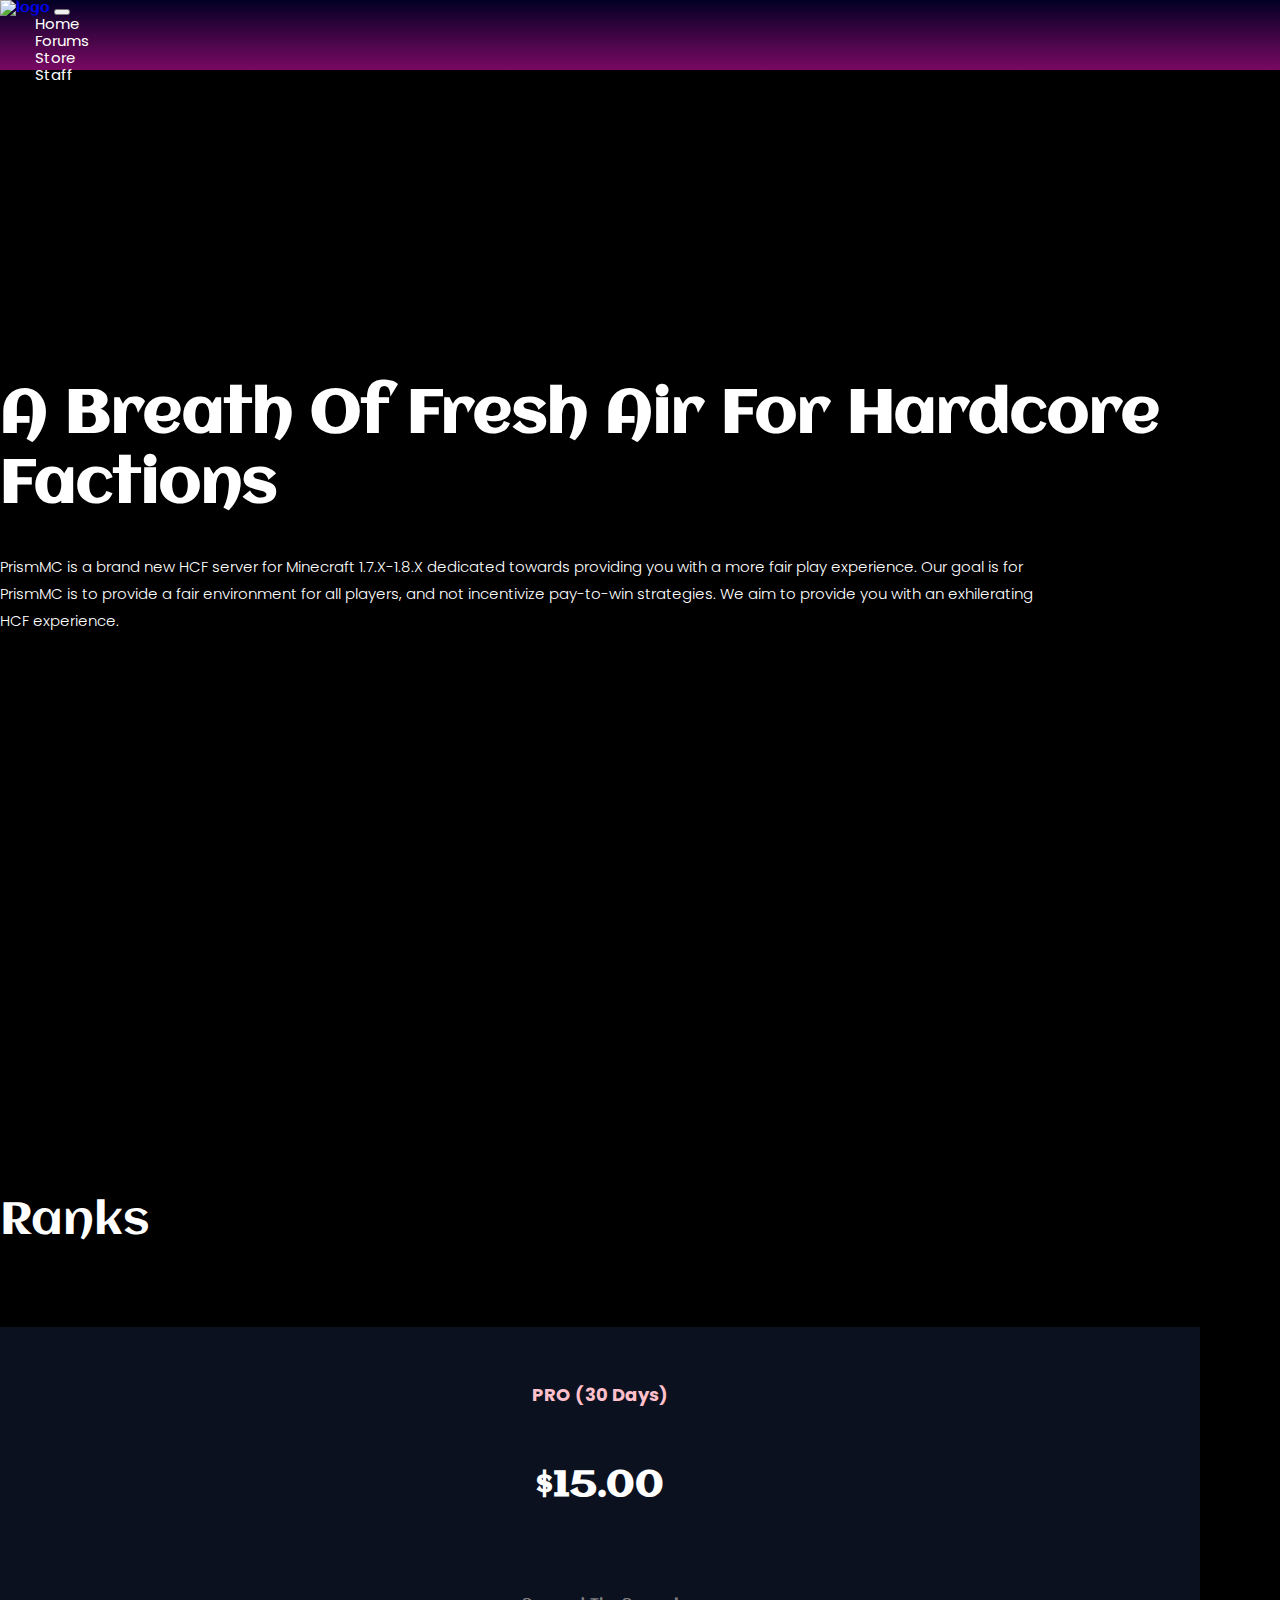
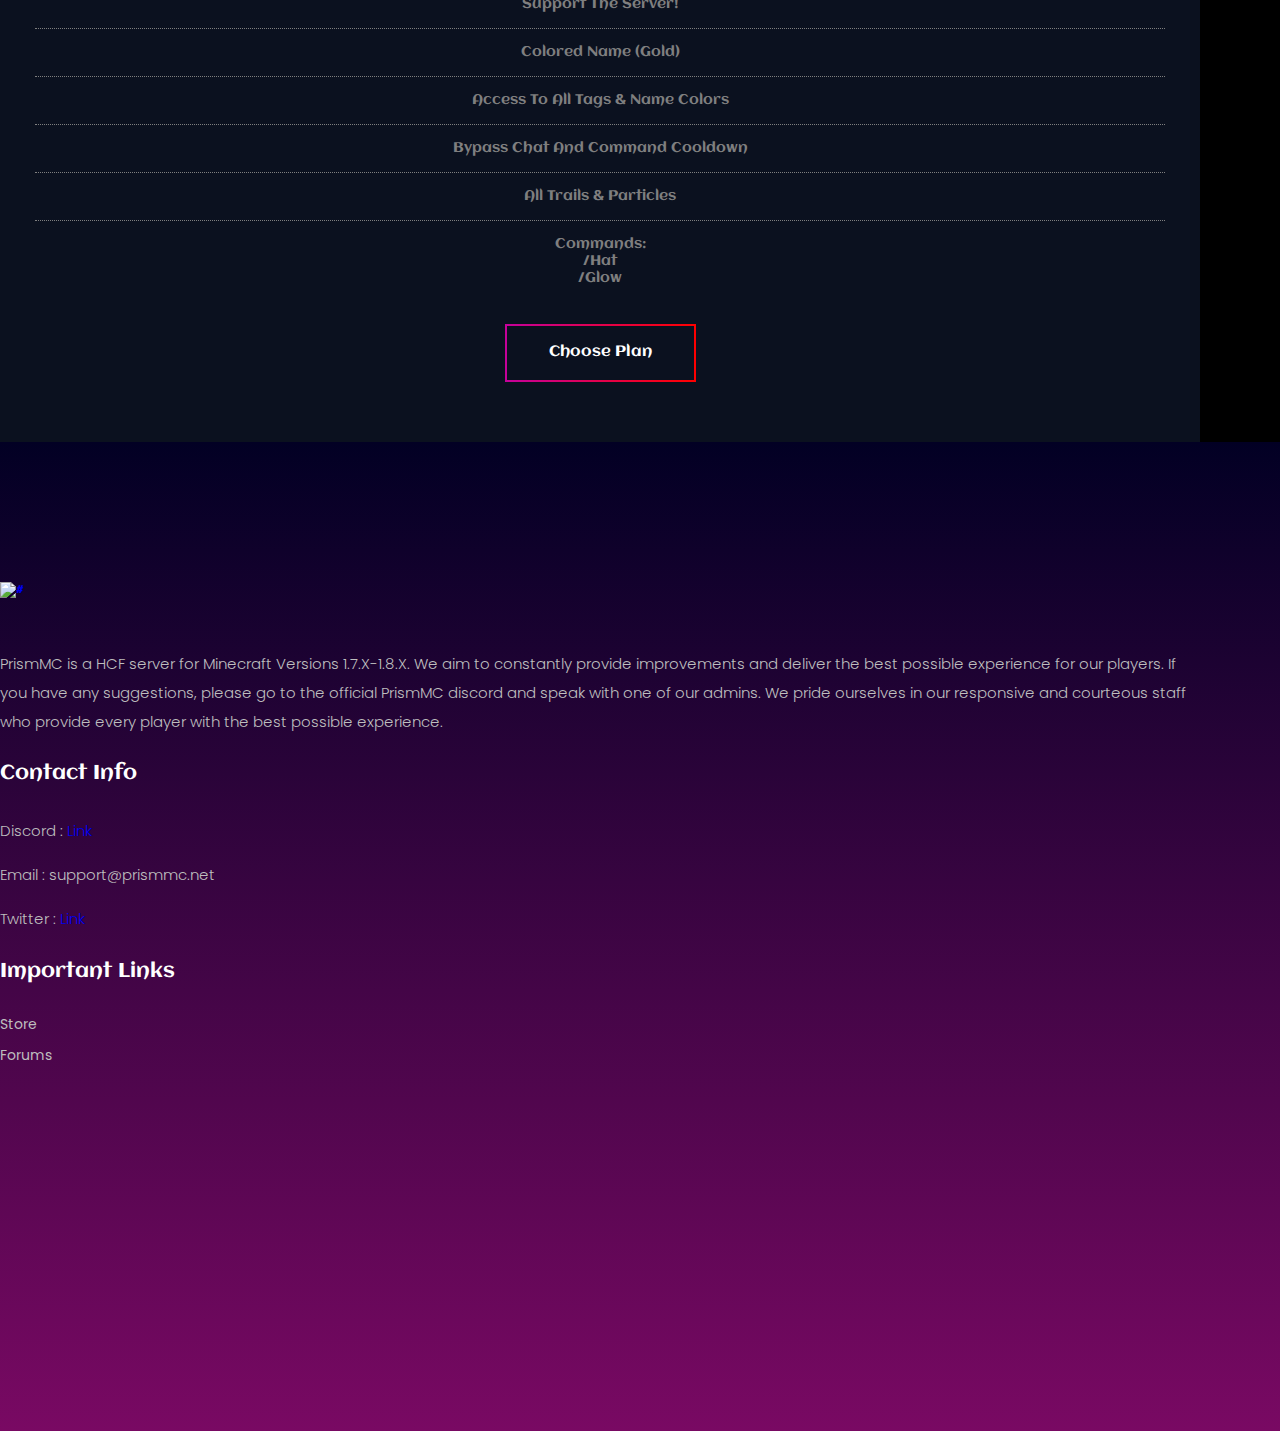
==== commit 581f44b4: "Update index.html" ====
--- a/index.html
+++ b/index.html
@@ -125,7 +125,7 @@
                   <div class="col-sm-6 col-lg-3">
                       <div class="single_footer_part">
                           <a href="index.html" class="footer_logo_iner"> <img src="img/logo.png" alt="#"> </a>
-                          <p>PrismMC is a HFC server for Minecraft Versions 1.7.X-1.8.X. We aim to constantly provide improvements and deliver the best possible experience for our players. If you have any suggestions, please go to the official PrismMC discord and speak with one of our admins. We pride ourselves in our responsive and courteous staff who provide every player with the best possible experience.</p>
+                          <p>PrismMC is a HCF server for Minecraft Versions 1.7.X-1.8.X. We aim to constantly provide improvements and deliver the best possible experience for our players. If you have any suggestions, please go to the official PrismMC discord and speak with one of our admins. We pride ourselves in our responsive and courteous staff who provide every player with the best possible experience.</p>
                       </div>
                   </div>
                   <div class="col-sm-6 col-lg-3">
